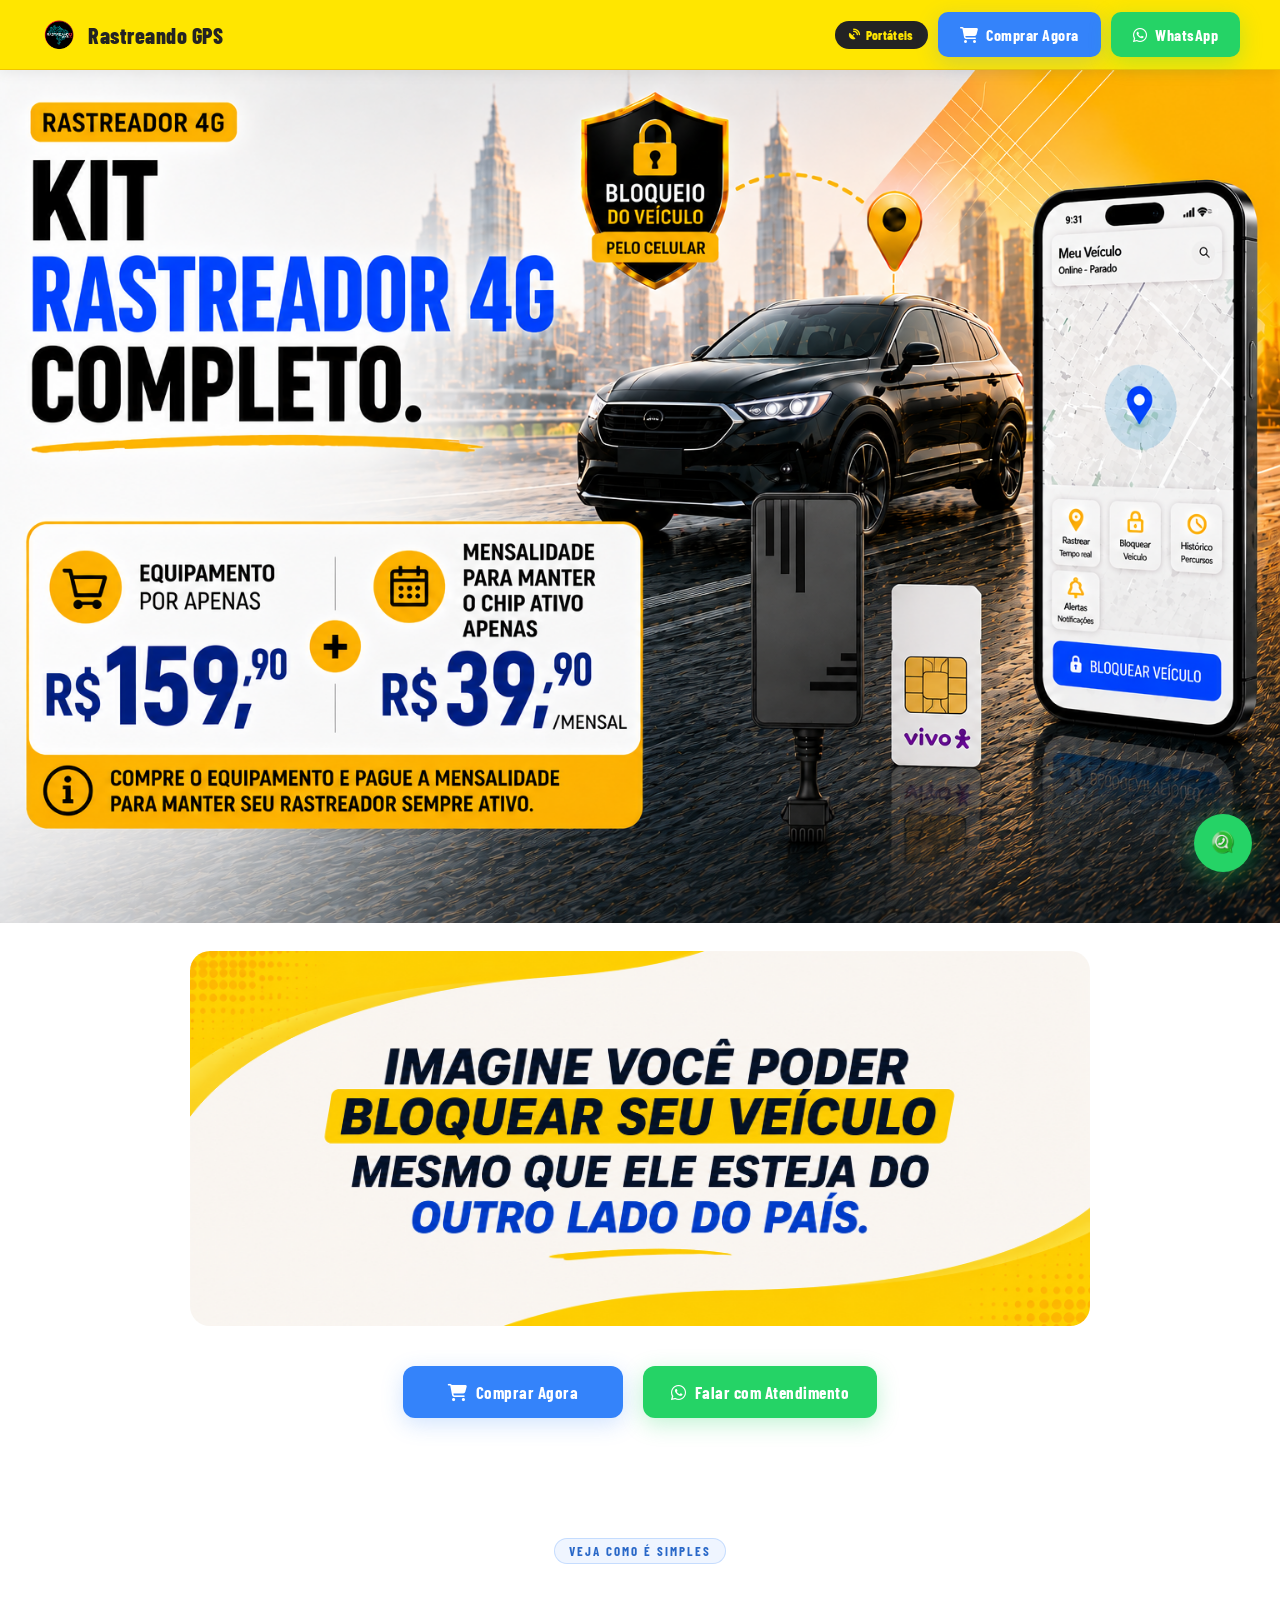
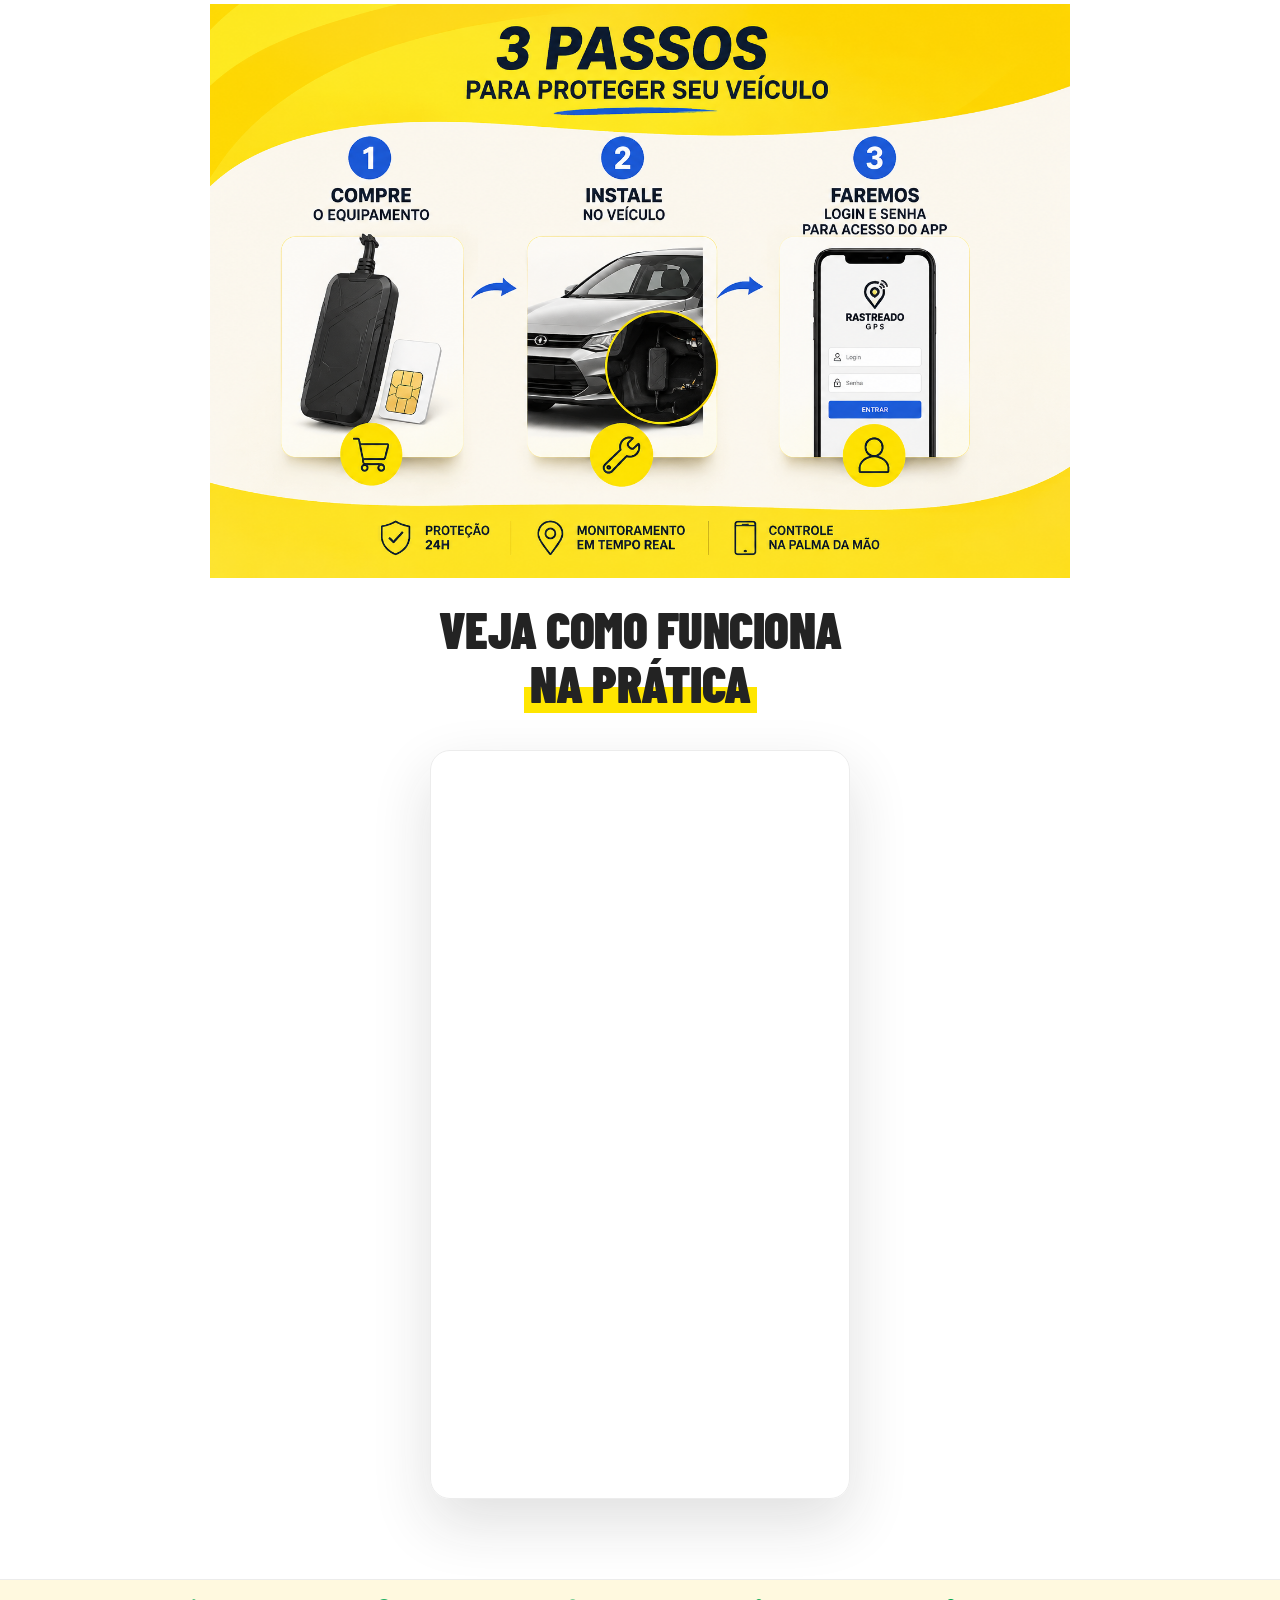
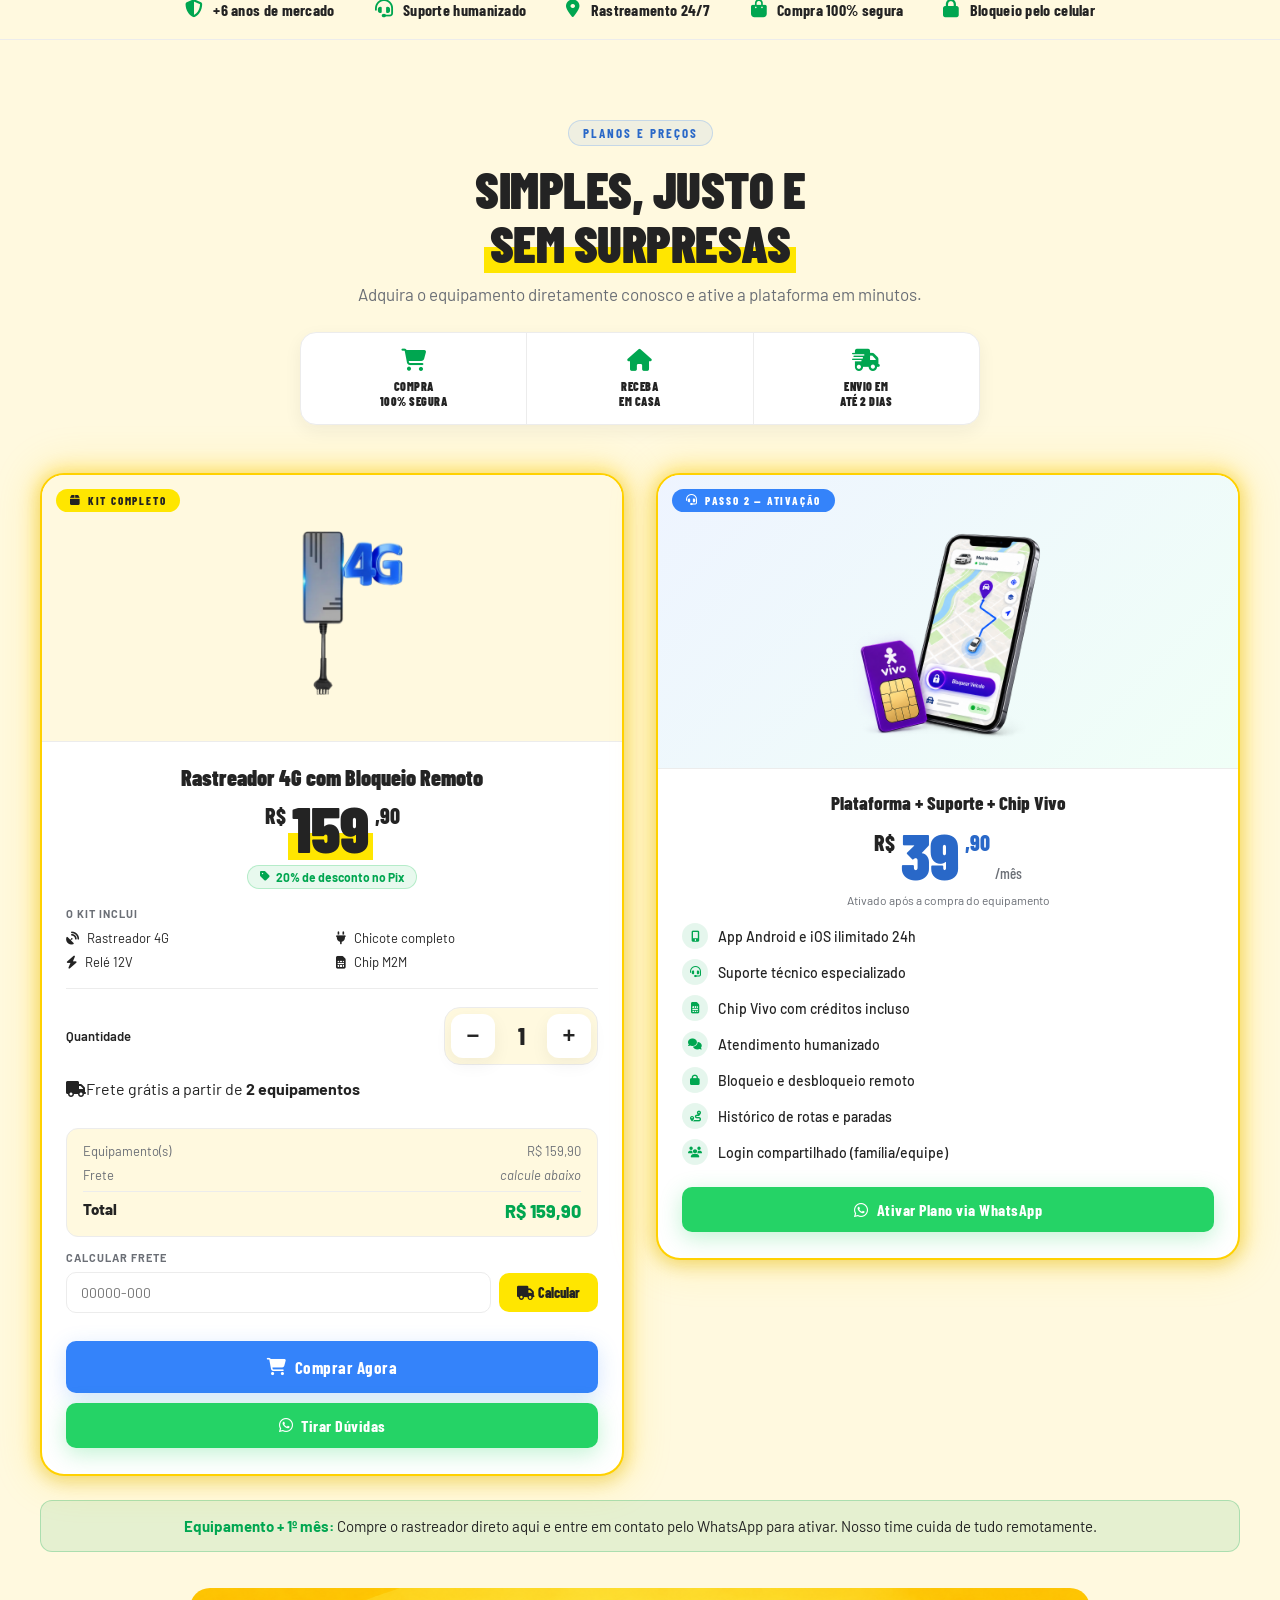
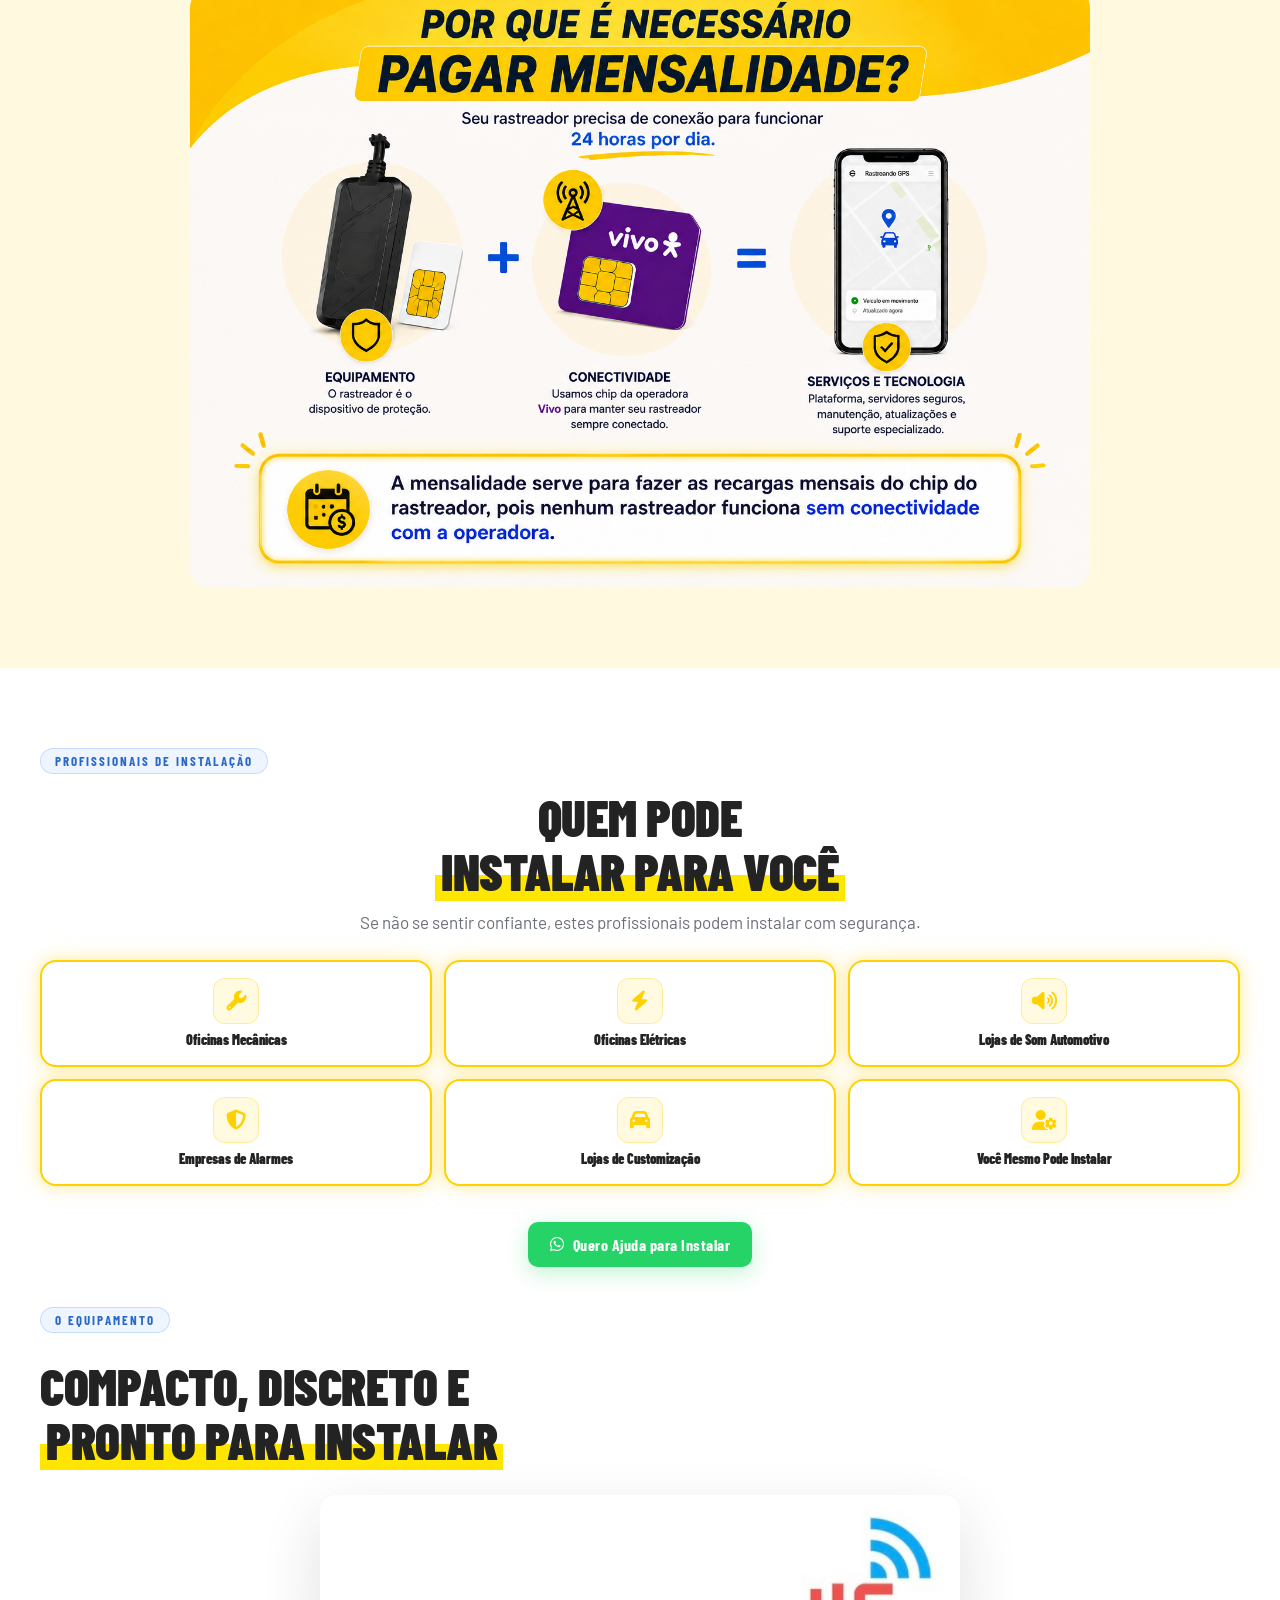
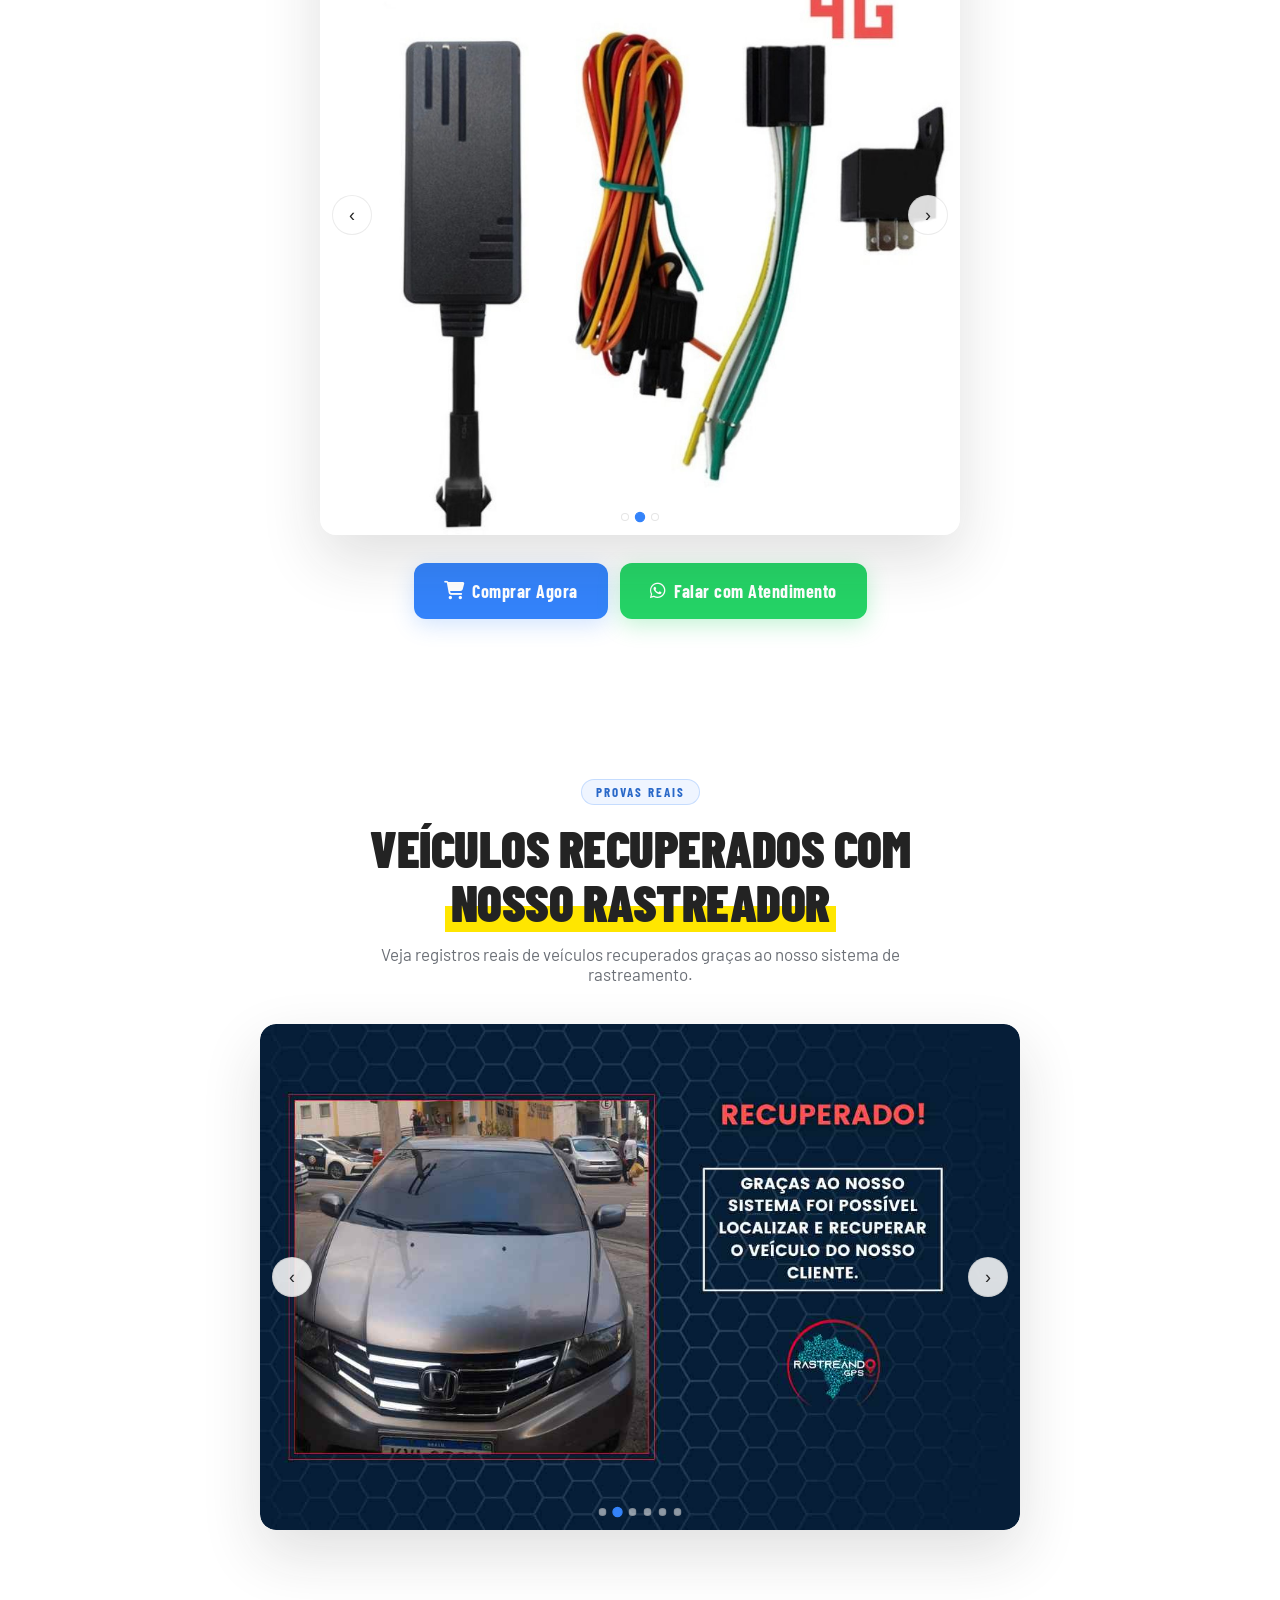
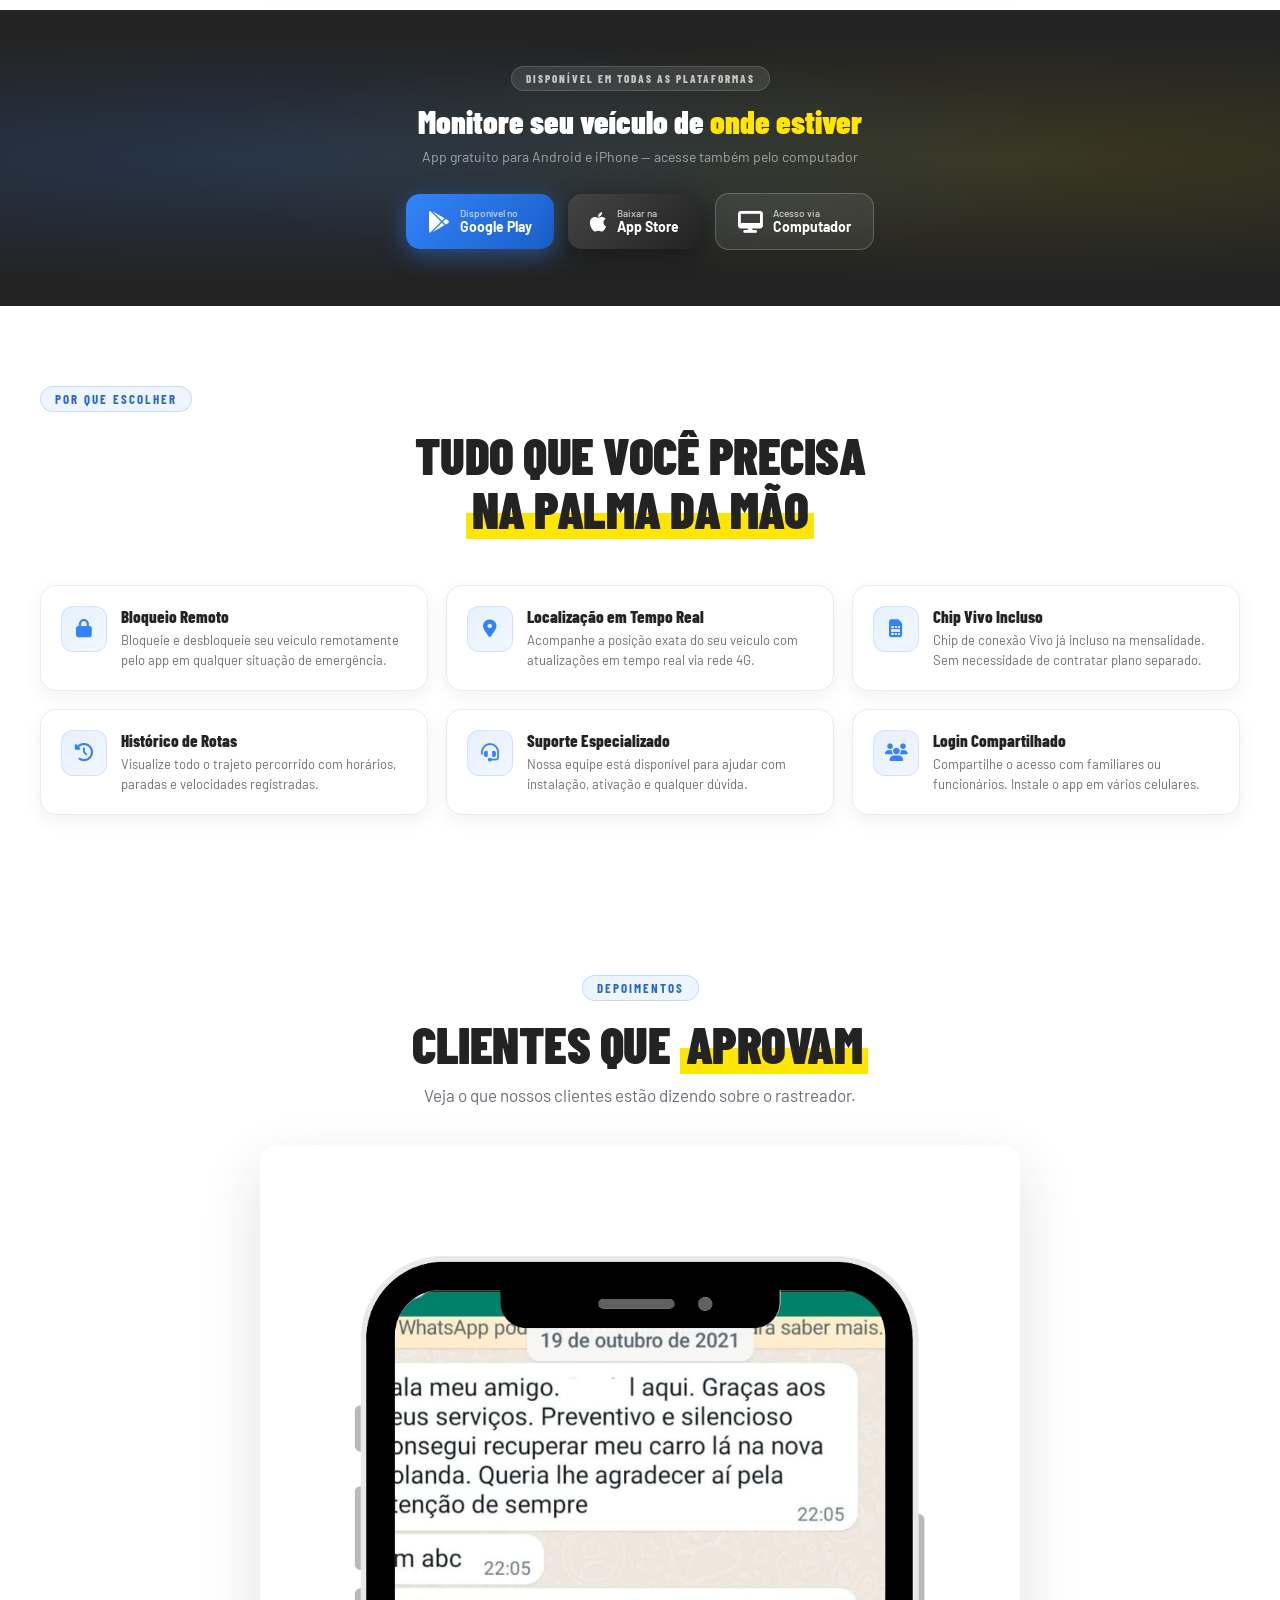
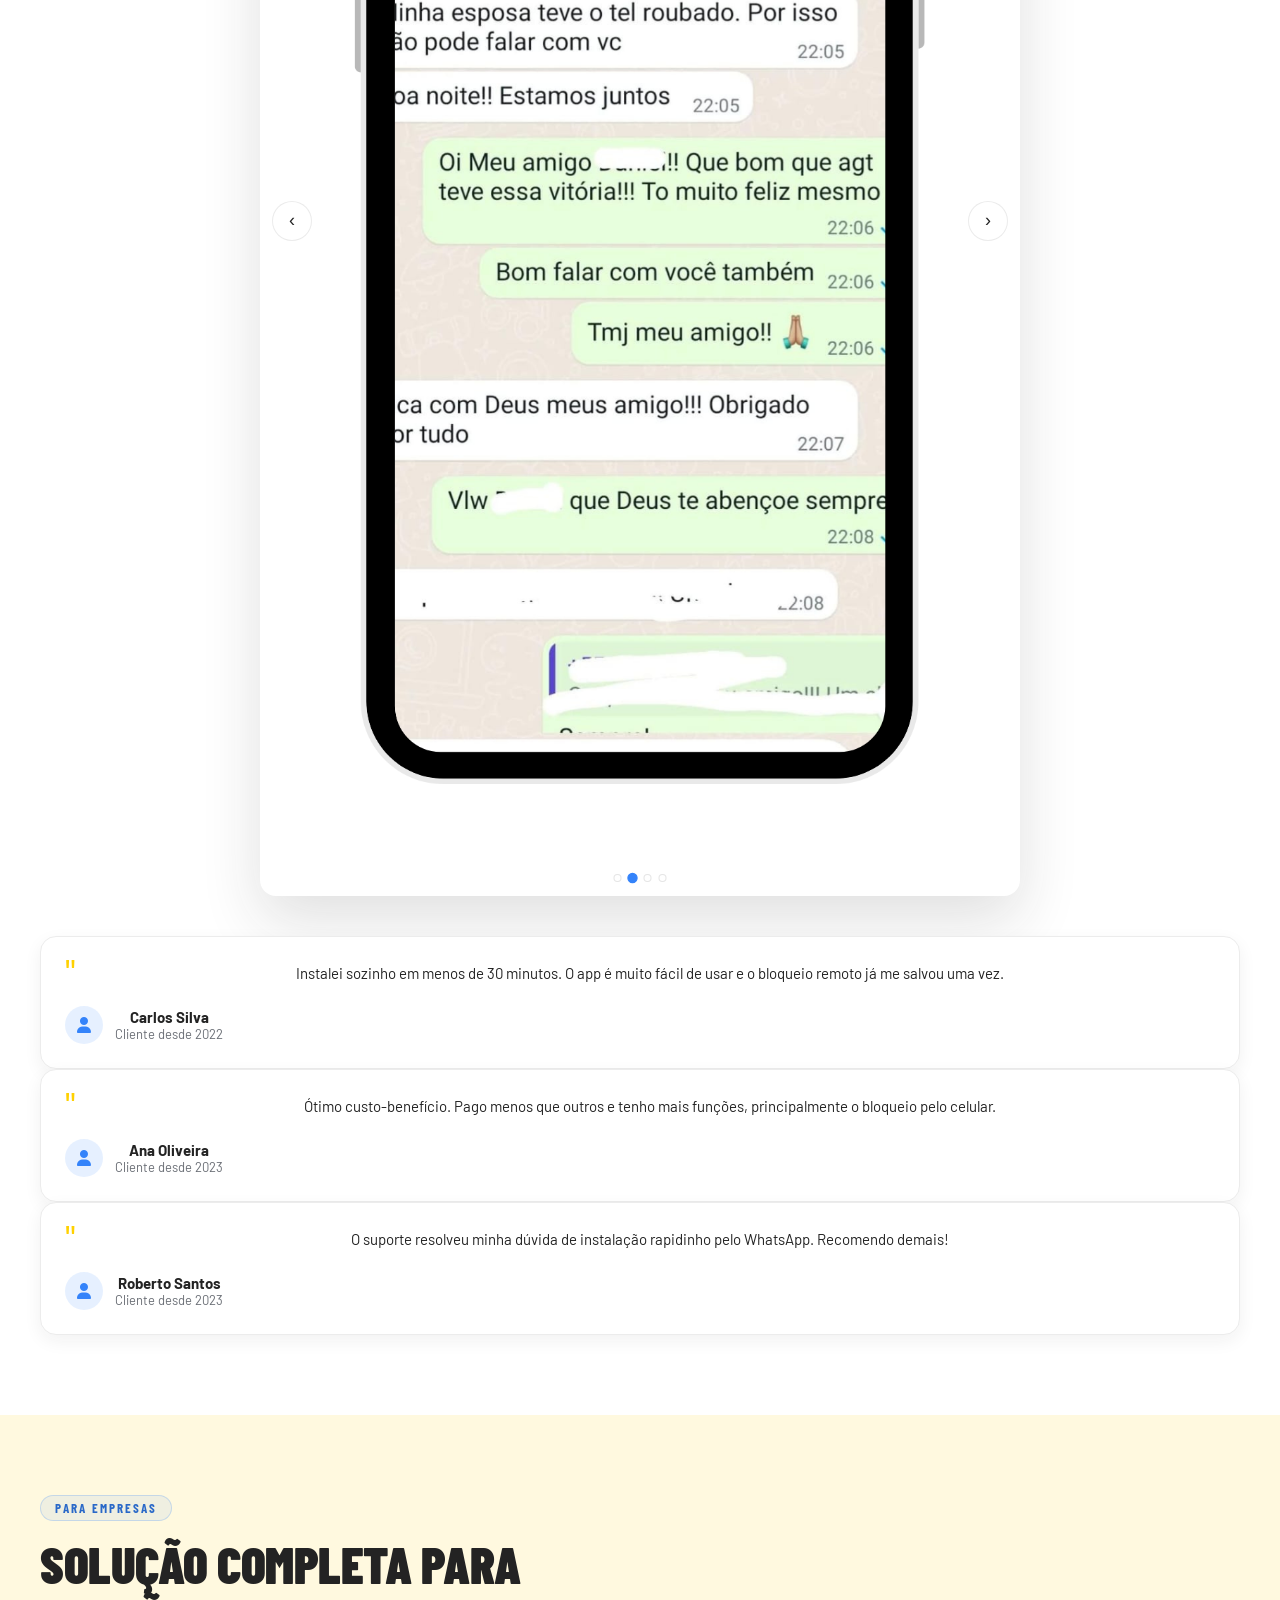
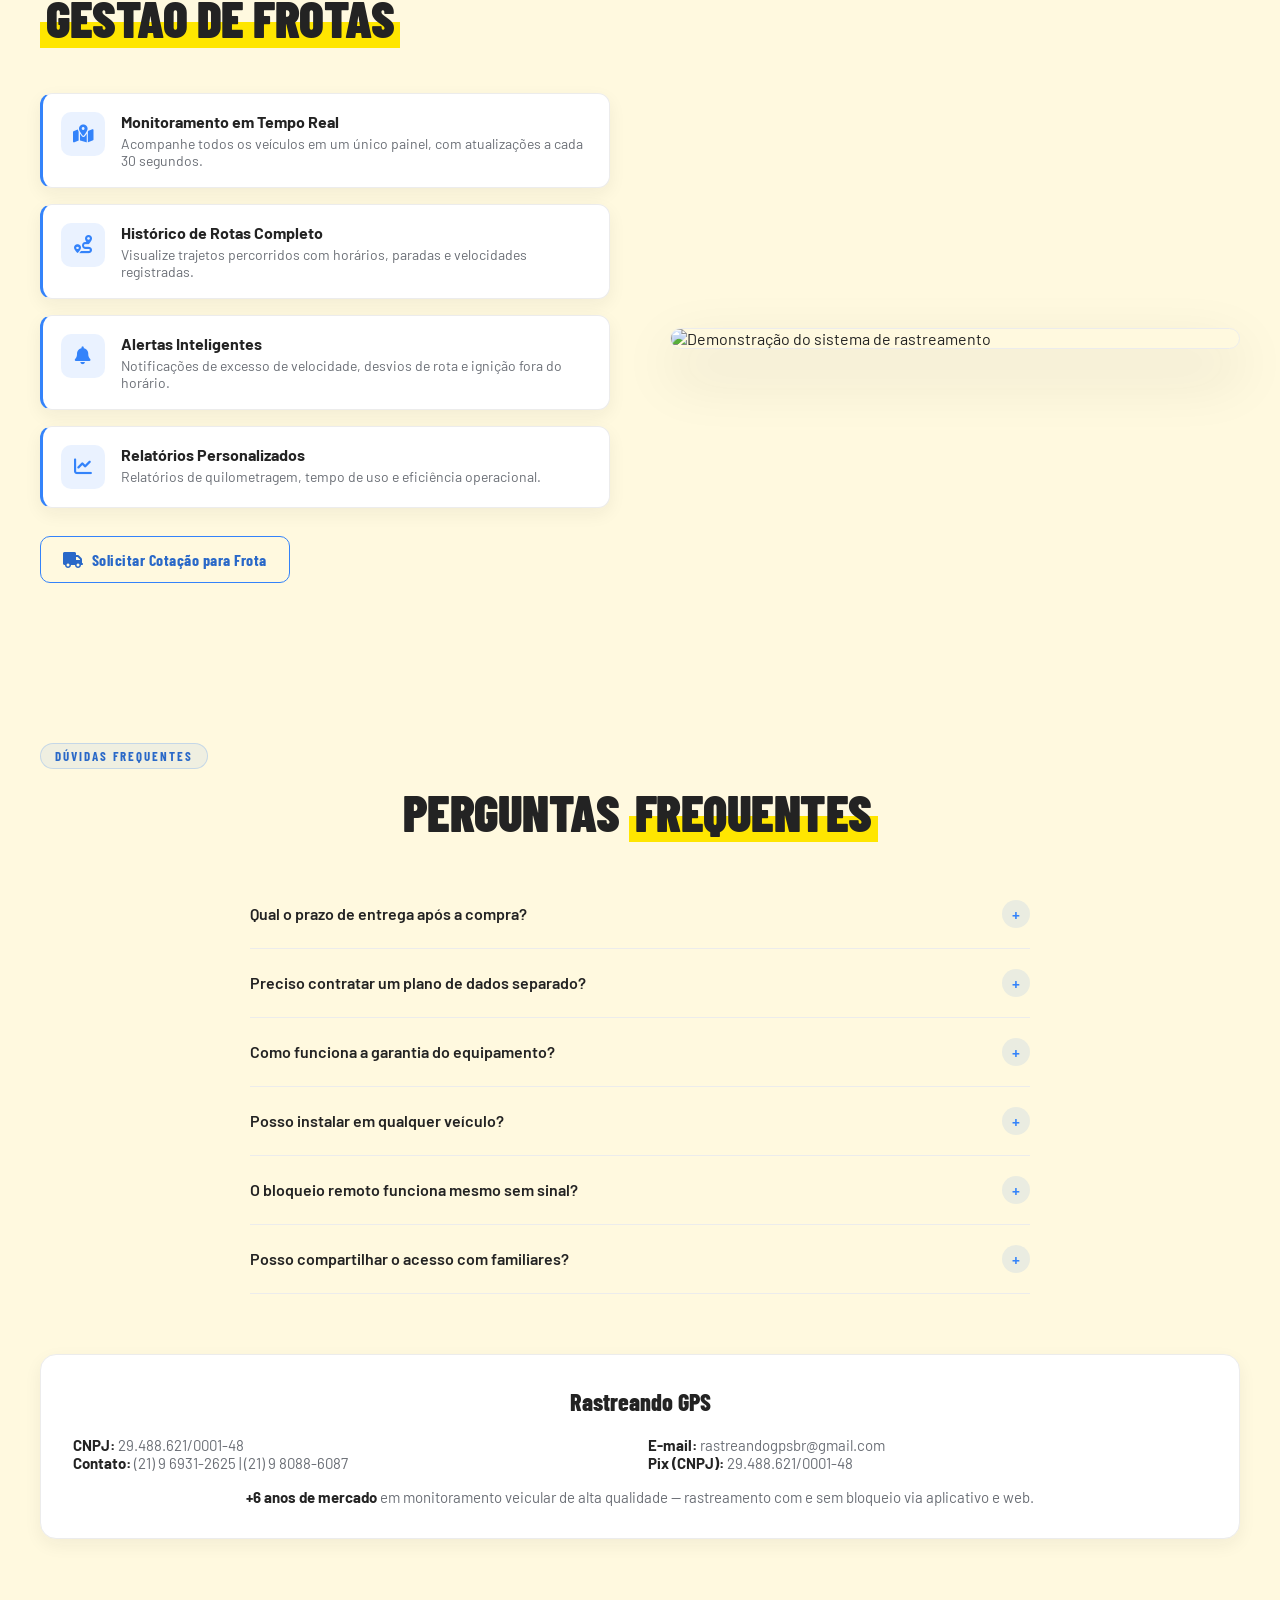
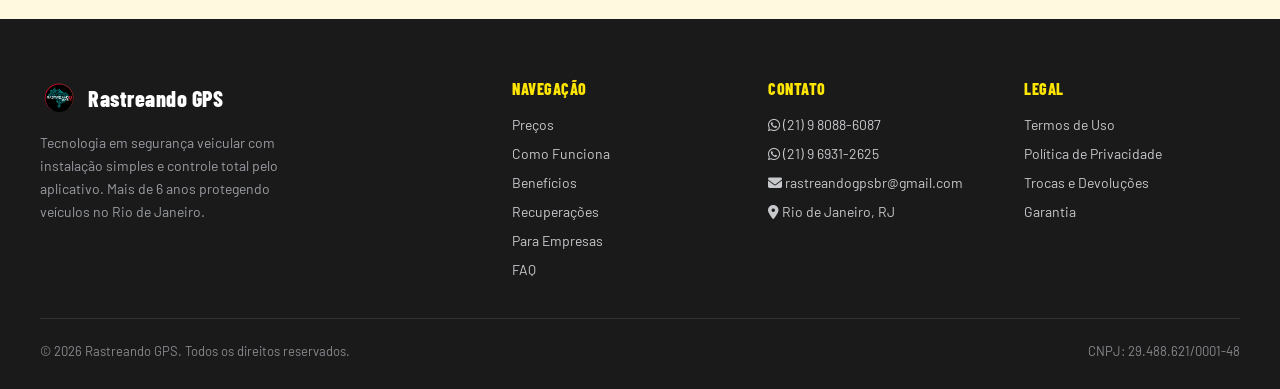
==== index.html @ 74342899 "Update Vimeo iframe URL parameters" ====
<!DOCTYPE html>
<html lang="pt-BR">
<head>
  <meta charset="utf-8" />
  <meta name="viewport" content="width=device-width, initial-scale=1" />
  <title>Rastreador 4G com Bloqueio — Rastreando GPS</title>
  <meta name="description" content="Rastreador 4G com bloqueio remoto pelo celular. Chip Vivo incluso, app Android/iOS, suporte especializado. Compre diretamente conosco.">
  <link rel="preconnect" href="https://fonts.gstatic.com" crossorigin>
  <link href="https://fonts.googleapis.com/css2?family=Barlow+Condensed:wght@400;600;700;800;900&family=Barlow:wght@400;500;600;700&display=swap" rel="stylesheet">
  <link rel="stylesheet" href="https://cdnjs.cloudflare.com/ajax/libs/font-awesome/6.5.0/css/all.min.css">

  <style>
    /* ============================================================
       PALETA
       Amarelo (header/destaque) + Azul (ação/compra) + Verde (confiança)
       Fundo claro, igual ao ambiente onde o cliente já está comprando.
       ============================================================ */
    :root {
      --bg:         #ffffff;
      --bg-soft:    #fff9df;   /* amarelo bem clarinho, pro "zebrado" das seções */
      --card:       #ffffff;
      --border:     #ececec;
      --ink:        #232323;
      --muted:      #6b6f76;

      --yellow:      #ffe600;  /* amarelo destaque */
      --yellow-deep: #ffd100;
      --yellow-line: #f0c400;

      --blue:       #3483fa;  /* azul de ação */
      --blue-dark:  #2968c8;
      --blue-glow:  rgba(52,131,250,0.22);

      --green:      #00a650;  /* verde de confiança */
      --green-soft: rgba(0,166,80,0.10);

      --wa:         #25d366;
      --shadow-sm:  0 6px 18px rgba(35,35,35,0.06);
      --shadow-md:  0 14px 40px rgba(35,35,35,0.10);
      --shadow-lg:  0 24px 60px rgba(35,35,35,0.14);
    }

    *, *::before, *::after { box-sizing: border-box; margin: 0; padding: 0; }
    html { scroll-behavior: smooth; }

    body {
      font-family: 'Barlow', sans-serif;
      background: var(--bg);
      color: var(--ink);
      -webkit-font-smoothing: antialiased;
      overflow-x: hidden;
    }

    .container { width: min(1200px, 94vw); margin: 0 auto; position: relative; z-index: 1; }

    /* ─── DESTAQUE "MARCA-TEXTO" (assinatura visual da página) ─── */
    .grad {
      background: linear-gradient(180deg, transparent 58%, var(--yellow) 58%);
      color: var(--ink);
      padding: 0 6px;
      font-weight: 900;
      white-space: nowrap;
    }
    .grad.blue-mark {
      background: linear-gradient(180deg, transparent 58%, rgba(52,131,250,0.25) 58%);
      color: var(--blue-dark);
    }

    /* ─── TOPBAR ─── */
    .topbar {
      position: sticky; top: 0; z-index: 100;
      background: var(--yellow);
      border-bottom: 1px solid var(--yellow-line);
      box-shadow: 0 2px 14px rgba(0,0,0,0.08);
      padding: 12px 0;
    }
    .topbar-inner {
      display: flex; align-items: center; justify-content: space-between; gap: 16px;
    }
    .brand {
      display: flex; align-items: center; gap: 10px;
      color: var(--ink); text-decoration: none;
      font-family: 'Barlow Condensed', sans-serif;
      font-size: 22px; font-weight: 800; letter-spacing: 0.5px;
    }
    .brand img { width: 38px; height: 38px; border-radius: 8px; }
    .topbar-cta { display: flex; gap: 10px; align-items: center; }

    /* ─── BOTÕES ─── */
    .btn {
      display: inline-flex; align-items: center; justify-content: center; gap: 8px;
      padding: 13px 22px; border-radius: 10px; font-family: 'Barlow Condensed', sans-serif;
      font-size: 16px; font-weight: 700; letter-spacing: 0.5px;
      text-decoration: none; border: none; cursor: pointer;
      transition: transform 0.18s, box-shadow 0.18s;
      white-space: nowrap;
    }
    .btn:hover { transform: translateY(-2px); }

    /* Botão principal de compra */
    .btn-comprar {
      background: var(--blue); color: #fff;
      box-shadow: 0 6px 22px var(--blue-glow);
      animation: mlFloat 2.8s ease-in-out infinite;
    }
    .btn-comprar:hover {
      background: var(--blue-dark); box-shadow: 0 10px 30px var(--blue-glow);
      animation-play-state: paused;
    }
    @keyframes piscaPill {
      0%,100% { opacity:1; box-shadow: 0 0 0 0 rgba(255,209,0,0.5); }
      50% { opacity:0.8; box-shadow: 0 0 16px 6px rgba(255,209,0,0.5); }
    }
    @keyframes mlFloat {
      0%, 100% { transform: translateY(0); box-shadow: 0 6px 22px var(--blue-glow); }
      50%      { transform: translateY(-7px); box-shadow: 0 16px 26px var(--blue-glow); }
    }
    @media (prefers-reduced-motion: reduce) {
      .btn-comprar { animation: none; }
    }

    .btn-wa {
      background: var(--wa); color: #fff;
      box-shadow: 0 6px 22px rgba(37,211,102,0.28);
    }
    .btn-wa:hover { box-shadow: 0 10px 30px rgba(37,211,102,0.4); }

    .btn-blue {
      background: transparent; color: var(--blue-dark);
      border: 1.5px solid var(--blue);
    }
    .btn-blue:hover { background: rgba(52,131,250,0.08); }

    .btn-outline {
      background: transparent; color: var(--ink);
      border: 1.5px solid var(--border);
    }
    .btn-outline:hover { background: #f7f7f7; }

    .btn-lg { padding: 17px 30px; font-size: 18px; border-radius: 12px; }
    .btn-full { width: 100%; }

    /* ─── SEÇÃO BASE ─── */
    .section { padding: 80px 0; scroll-margin-top: 80px; }
    .section.alt { background: var(--bg-soft); }

    .tag {
      display: inline-block;
      font-family: 'Barlow Condensed', sans-serif;
      font-size: 13px; font-weight: 700; letter-spacing: 2px;
      text-transform: uppercase; color: var(--blue-dark);
      background: rgba(52,131,250,0.08);
      border: 1px solid rgba(52,131,250,0.22);
      padding: 4px 14px; border-radius: 50px;
      margin-bottom: 16px;
    }

    .section-title {
      font-family: 'Barlow Condensed', sans-serif;
      font-size: clamp(32px, 5vw, 52px);
      font-weight: 900; line-height: 1.06;
      text-transform: uppercase; letter-spacing: -0.5px;
      color: var(--ink);
    }
    .section-sub {
      color: var(--muted); font-size: 17px; margin-top: 14px;
      max-width: 620px;
    }
    .text-center { text-align: center; }
    .text-center .section-sub { margin: 14px auto 0; }

    /* Pílulas de confiança usadas em vários pontos da página */
    .pill {
      display: inline-flex; align-items: center; gap: 6px;
      background: var(--yellow); color: var(--ink);
      font-family: 'Barlow Condensed', sans-serif;
      font-weight: 800; font-size: 12.5px; letter-spacing: 0.4px;
      text-transform: uppercase;
      padding: 7px 14px; border-radius: 50px;
      margin-bottom: 14px;
    }
    .pill.pill-blue { background: rgba(52,131,250,0.1); color: var(--blue-dark); }
    .pill.pill-green { background: var(--green-soft); color: var(--green); }

    /* ─── HERO ─── */
    /* ─── HERO BANNER ─── */
    .hero { padding: 0; background: #fff; }
    .hero-banner-wrap { width: 100%; line-height: 0; }
    .hero-banner-wrap a { display: block; }
    .hero-banner-img { display: block; width: 100%; height: auto; }
    .hero-banner-img {
      width: 100%; height: auto; display: block;
    }
    .hero-banner-btns {
      display: flex; gap: 16px; justify-content: center;
      flex-wrap: wrap; padding: 20px 16px 20px;
    }
    .badge {
      display: flex; align-items: center; gap: 7px;
      padding: 7px 14px; border-radius: 50px;
      background: var(--card); border: 1px solid var(--border);
      font-size: 13px; color: var(--muted); box-shadow: var(--shadow-sm);
    }
    .badge i { color: var(--green); font-size: 12px; }
    @media (max-width: 768px) {
      .hero-banner-img { max-height: none; }
      .hero-banner-btns {
        flex-direction: row;
        padding: 16px 16px 20px;
        gap: 10px;
      }
      .hero-banner-btns .btn {
        flex: 1;
        justify-content: center;
        font-size: 14px;
        padding: 12px 10px;
      }
    }
    @media (max-width: 480px) {
      .hero-banner-btns { flex-direction: column; }
      .hero-banner-btns .btn { width: 100%; }
    }
    .carousel { position: relative; border-radius: 16px; overflow: hidden; box-shadow: var(--shadow-lg); }
    .carousel-track { display: flex; transition: transform 0.5s cubic-bezier(.4,0,.2,1); }
    .carousel-slide { min-width: 100%; }
    .carousel-slide img { width: 100%; display: block; border-radius: 16px; }
    .carousel-btn {
      position: absolute; top: 50%; transform: translateY(-50%);
      width: 40px; height: 40px; border-radius: 50%;
      background: rgba(255,255,255,0.85); border: 1px solid rgba(0,0,0,0.08);
      color: var(--ink); display: flex; align-items: center; justify-content: center;
      cursor: pointer; z-index: 10; transition: background 0.2s, transform 0.2s;
      font-size: 18px;
    }
    .carousel-btn:hover { background: var(--yellow); transform: translateY(-50%) scale(1.06); }
    .carousel-btn.prev { left: 12px; }
    .carousel-btn.next { right: 12px; }
    .carousel-dots {
      position: absolute; bottom: 14px; left: 50%; transform: translateX(-50%);
      display: flex; gap: 7px;
    }
    .dot {
      width: 8px; height: 8px; border-radius: 50%;
      background: rgba(255,255,255,0.55); border: 1px solid rgba(0,0,0,0.1);
      cursor: pointer; transition: background 0.3s, transform 0.3s;
    }
    .dot.active { background: var(--blue); transform: scale(1.3); border-color: var(--blue); }

    .ml-corner-badge {
      position: absolute; top: 14px; left: 14px; z-index: 11;
      background: var(--yellow); color: var(--ink);
      font-family: 'Barlow Condensed', sans-serif; font-weight: 800;
      font-size: 12.5px; letter-spacing: 0.4px; text-transform: uppercase;
      padding: 7px 14px; border-radius: 50px;
      box-shadow: var(--shadow-sm);
      display: flex; align-items: center; gap: 6px;
    }

    /* ─── STRIP DE CONFIANÇA ─── */
    .trust-strip {
      background: var(--bg-soft);
      border-top: 1px solid var(--border);
      border-bottom: 1px solid var(--border);
      padding: 20px 0;
    }
    .trust-items { display: flex; align-items: center; justify-content: center; gap: 40px; flex-wrap: wrap; }
    .trust-item {
      display: flex; align-items: center; gap: 10px;
      font-family: 'Barlow Condensed', sans-serif;
      font-size: 16px; font-weight: 700; letter-spacing: 0.3px;
      color: var(--ink);
    }
    .trust-item i { color: var(--green); font-size: 18px; }

    /* ─── PREÇOS ─── */
    .pricing-grid { display: grid; grid-template-columns: 1fr 1fr; gap: 28px; margin-top: 48px; align-items: start; }

    .price-card {
      background: var(--card);
      border: 2px solid var(--yellow-deep);
      border-radius: 24px; padding: 0;
      position: relative; overflow: hidden;
      box-shadow: var(--shadow-sm), 0 0 18px 4px rgba(255,209,0,0.45), 0 0 40px 8px rgba(255,209,0,0.18);
      transition: transform 0.3s, box-shadow 0.3s;
      display: flex; flex-direction: column;
    }
    .price-card:hover {
      transform: translateY(-5px);
      box-shadow: var(--shadow-md), 0 0 28px 8px rgba(255,209,0,0.6), 0 0 60px 16px rgba(255,209,0,0.25);
    }

    .price-card-header {
      padding: 28px 28px 22px;
      border-bottom: 1.5px solid var(--border);
      display: flex; flex-direction: column; align-items: center; gap: 10px;
    }
    .price-card.equip .price-card-header   { background: var(--bg-soft); }
    .price-card.monthly .price-card-header { background: linear-gradient(135deg, #eef4ff 0%, #f0fff7 100%); }

    .step-pill {
      display: inline-flex; align-items: center; gap: 6px;
      font-family: 'Barlow Condensed', sans-serif;
      font-size: 11px; font-weight: 800; letter-spacing: 1.8px;
      text-transform: uppercase; color: #fff;
      background: var(--blue); padding: 5px 14px; border-radius: 50px;
    }
    .price-card.equip .step-pill { background: var(--ink); }

    .price-card-title {
      font-family: 'Barlow Condensed', sans-serif;
      font-size: 19px; font-weight: 800;
      text-align: center; color: var(--ink); line-height: 1.25;
    }
    .price-card img {
      width: 100%; max-width: 180px; display: block; margin: 6px auto 0;
      border-radius: 12px;
    }
    /* Zoom nas imagens dos cards de preço */
    .price-card .price-card-header img {
      transition: transform 0.45s ease;
    }
    .price-card:hover .price-card-header img {
      transform: scale(1.07);
    }
    .price-big {
      display: flex; align-items: flex-start; gap: 2px;
      font-family: 'Barlow Condensed', sans-serif;
      line-height: 1; justify-content: center; margin-top: 8px;
    }
    .price-big .moeda  { font-size: 22px; font-weight: 800; margin-top: 8px; color: var(--ink); }
    .price-big .inteiro {
      font-size: 64px; font-weight: 900; color: var(--ink);
      background: linear-gradient(180deg, transparent 58%, var(--yellow) 58%);
      padding: 0 4px; line-height: 1;
    }
    .price-card.monthly .price-big .inteiro { background: none; color: var(--blue-dark); }
    .price-big .cents  { font-size: 22px; font-weight: 800; margin-top: 8px; color: var(--ink); }
    .price-card.monthly .price-big .cents  { color: var(--blue-dark); }
    .price-big .periodo { font-size: 15px; color: var(--muted); font-weight: 500; margin: auto 0 6px 3px; }
    .price-note { font-size: 12px; color: var(--muted); margin-top: 6px; text-align: center; }

    .price-card-body { padding: 22px 24px 26px; display: flex; flex-direction: column; flex: 1; }

    .feature-list { list-style: none; display: flex; flex-direction: column; gap: 10px; margin-bottom: 22px; }
    .feature-list li { display: flex; align-items: center; gap: 10px; font-size: 14px; color: var(--ink); font-weight: 500; }
    .feature-list li .fi {
      width: 26px; height: 26px; border-radius: 50%; flex-shrink: 0;
      display: flex; align-items: center; justify-content: center; font-size: 11px;
    }
    .price-card.equip   .feature-list li .fi { background: rgba(255,230,0,.3); color: #7a5f00; }
    .price-card.monthly .feature-list li .fi { background: var(--green-soft); color: var(--green); }

    .equip-resumo { background: var(--bg-soft); border-radius: 12px; padding: 14px 16px; margin: 16px 0 12px; border: 1px solid var(--border); }
    .equip-resumo-linha { display: flex; justify-content: space-between; font-size: 13px; color: var(--muted); margin-bottom: 8px; }
    .equip-resumo-total { display: flex; justify-content: space-between; font-weight: 800; font-size: 15px; color: var(--ink); padding-top: 8px; border-top: 1px solid var(--border); }
    .equip-resumo-total span:last-child { color: var(--green); font-size: 18px; }
    .equip-qtd-wrap {
      display: flex; align-items: center; gap: 0;
      margin-bottom: 18px; justify-content: center;
      background: var(--bg-soft); border: 1.5px solid var(--border);
      border-radius: 16px; padding: 6px; width: fit-content; margin-left: auto; margin-right: auto;
    }
    .equip-qtd-btn {
      width: 44px; height: 44px; border-radius: 12px; border: none;
      background: #fff; font-size: 22px; font-weight: 700;
      cursor: pointer; color: var(--ink); display: flex;
      align-items: center; justify-content: center;
      transition: background .15s, color .15s;
      box-shadow: var(--shadow-sm);
    }
    .equip-qtd-btn:hover { background: var(--yellow); color: var(--ink); }
    .equip-qtd-num {
      min-width: 52px; text-align: center;
      font-family: 'Barlow Condensed', sans-serif;
      font-size: 24px; font-weight: 800; color: var(--ink);
    }
    .equip-qtd-label {
      font-size: 12px; color: var(--muted); text-align: center; margin-bottom: 14px;
    }
    .equip-frete-calc { margin-bottom: 14px; }
    .equip-frete-cep-wrap { display: flex; gap: 8px; align-items: center; }
    .equip-frete-cep-wrap input:focus { border-color: var(--blue); }
    .equip-frete-opcao {
      display: flex; align-items: center; justify-content: space-between;
      padding: 10px 12px; border: 1.5px solid var(--border); border-radius: 10px;
      margin-bottom: 6px; cursor: pointer; transition: border-color .2s, background .2s;
      font-size: 13px;
    }
    .equip-frete-opcao.selecionado { border-color: var(--green); background: rgba(34,197,94,0.06); }
    .equip-frete-opcao .fn { font-weight: 600; color: var(--ink); }
    .equip-frete-opcao .fp { font-weight: 800; color: var(--ink); }
    .equip-frete-opcao .fp.gratis { color: var(--green); }
    .equip-frete-loading { text-align:center; color:var(--muted); font-size:13px; padding:10px; }
    .price-btns { display: flex; flex-direction: column; gap: 10px; margin-top: auto; }
      display: flex; align-items: center; gap: 10px;
      border-radius: 12px; padding: 12px 16px; margin-top: 12px;
      font-size: 13px; font-weight: 600;
      transition: all .3s;
    }
    .frete-aviso-box.normal {
      background: rgba(52,131,250,0.07); border: 1px solid rgba(52,131,250,0.2);
      color: var(--blue);
    }
    .frete-aviso-box.gratis {
      background: rgba(34,197,94,0.10); border: 1px solid rgba(34,197,94,0.3);
      color: var(--green);
    }
    .frete-aviso-box i { font-size: 16px; flex-shrink: 0; }
    .price-btns { display: flex; flex-direction: column; gap: 10px; margin-top: auto; }

    .combo-note {
      background: var(--green-soft);
      border: 1px solid rgba(0,166,80,0.25);
      border-radius: 12px; padding: 16px 20px;
      text-align: center; margin-top: 24px;
      font-size: 15px; color: var(--ink);
    }
    .combo-note strong { color: var(--green); }

    /* Instaladores (caixa dentro da seção de preços) */
    .installer-box {
      background: linear-gradient(135deg, #eef4ff 0%, #f5f0ff 100%);
      border: 1.5px solid #d0e2ff;
      border-radius: 20px; padding: 40px 36px; text-align: center;
      max-width: 700px; margin: 40px auto 0;
      box-shadow: var(--shadow-sm);
      position: relative; overflow: hidden;
    }
    .installer-box::before {
      content: ''; position: absolute; top: 0; left: 0; right: 0; height: 3px;
      background: linear-gradient(90deg, var(--blue), #7b5cf0, var(--green));
    }
    .installer-box .inst-icon {
      width: 56px; height: 56px; border-radius: 50%;
      background: linear-gradient(135deg, var(--blue), #5b8def);
      display: flex; align-items: center; justify-content: center;
      margin: 0 auto 16px; box-shadow: 0 4px 14px rgba(52,131,250,0.35);
    }
    .installer-box .inst-icon i { color: #fff; font-size: 22px; }
    .installer-box h3 {
      font-family: 'Barlow Condensed', sans-serif; font-size: 28px; font-weight: 800;
      margin-bottom: 8px; color: var(--ink);
    }
    .installer-box .inst-sub { color: var(--muted); margin-bottom: 24px; line-height: 1.6; font-size: 15px; }
    .installer-note {
      font-size: 12px; color: var(--muted); margin-top: 20px;
      line-height: 1.6; background: rgba(255,255,255,0.6);
      border-radius: 10px; padding: 10px 14px;
      border: 1px solid #dde8ff;
    }

    /* ─── COMO FUNCIONA ─── */
    .steps-wrapper { display: grid; grid-template-columns: repeat(4,1fr); gap: 24px; margin-top: 48px; }
    .step-card {
      background: var(--card); border: 1px solid var(--border);
      border-radius: 16px; padding: 28px 24px;
      position: relative; box-shadow: var(--shadow-sm);
      transition: transform 0.3s, box-shadow 0.3s;
    }
    .step-card:hover { transform: translateY(-5px); box-shadow: var(--shadow-md); }
    .step-num {
      font-family: 'Barlow Condensed', sans-serif;
      font-size: 64px; font-weight: 900;
      line-height: 1; color: var(--border);
      position: absolute; top: 12px; right: 16px;
    }
    .step-icon {
      width: 52px; height: 52px; border-radius: 12px;
      display: flex; align-items: center; justify-content: center;
      font-size: 22px; margin-bottom: 18px;
    }
    .step-card:nth-child(1) .step-icon { background: rgba(255,209,0,0.18); color: #b8860b; }
    .step-card:nth-child(2) .step-icon { background: rgba(52,131,250,0.1); color: var(--blue); }
    .step-card:nth-child(3) .step-icon { background: var(--green-soft); color: var(--green); }
    .step-card:nth-child(4) .step-icon { background: rgba(168,85,247,0.1); color: #a855f7; }
    .step-title { font-family: 'Barlow Condensed', sans-serif; font-size: 20px; font-weight: 800; margin-bottom: 10px; }
    .step-desc { color: var(--muted); font-size: 14px; line-height: 1.6; }

    /* ─── APP DOWNLOAD ─── */
    .app-section {
      padding: 56px 0;
      background: var(--ink);
      position: relative; overflow: hidden;
    }
    .app-section::before {
      content: ''; position: absolute; inset: 0;
      background: radial-gradient(ellipse at 20% 50%, rgba(52,131,250,0.18) 0%, transparent 60%),
                  radial-gradient(ellipse at 80% 50%, rgba(255,230,0,0.10) 0%, transparent 60%);
      pointer-events: none;
    }
    .app-inner { display: flex; flex-direction: column; align-items: center; gap: 28px; position: relative; }
    .app-headline {
      text-align: center;
    }
    .app-headline .tag-dark {
      display: inline-block;
      background: rgba(255,255,255,0.10); color: rgba(255,255,255,0.7);
      font-family: 'Barlow Condensed', sans-serif; font-size: 11px; font-weight: 800;
      letter-spacing: 2px; text-transform: uppercase;
      padding: 5px 14px; border-radius: 50px; margin-bottom: 12px;
      border: 1px solid rgba(255,255,255,0.15);
    }
    .app-headline h3 {
      font-family: 'Barlow Condensed', sans-serif; font-size: 32px; font-weight: 900;
      color: #fff; line-height: 1.15; margin: 0;
    }
    .app-headline h3 span { color: var(--yellow); }
    .app-headline p { color: rgba(255,255,255,0.55); font-size: 14px; margin-top: 8px; }
    .app-btns-row { display: flex; align-items: center; gap: 14px; flex-wrap: wrap; justify-content: center; }
    .app-btn {
      display: inline-flex; align-items: center; gap: 10px;
      padding: 13px 22px; border-radius: 14px;
      text-decoration: none; font-weight: 700; font-size: 14px;
      transition: transform 0.2s, box-shadow 0.2s; line-height: 1.2;
    }
    .app-btn:hover { transform: translateY(-3px); }
    .app-btn i { font-size: 22px; flex-shrink: 0; }
    .app-btn small { display: block; font-size: 10px; font-weight: 500; opacity: .75; }
    .app-btn.android {
      background: linear-gradient(135deg, var(--blue), #1a5fc8); color: #fff;
      box-shadow: 0 6px 24px rgba(52,131,250,0.45);
    }
    .app-btn.ios {
      background: linear-gradient(135deg, #444, #222); color: #fff;
      box-shadow: 0 6px 24px rgba(0,0,0,0.4);
    }
    .app-btn.pc {
      background: rgba(255,255,255,0.08); color: #fff;
      border: 1.5px solid rgba(255,255,255,0.2);
      backdrop-filter: blur(6px);
    }
    .app-btn.pc:hover { background: rgba(255,255,255,0.15); }

    /* ─── BENEFÍCIOS ─── */
    .features-grid { display: grid; grid-template-columns: repeat(3,1fr); gap: 18px; margin-top: 48px; }
    .feat-card {
      display: flex; align-items: flex-start; gap: 14px;
      background: var(--card); border: 1.5px solid var(--border);
      border-radius: 16px; padding: 20px;
      box-shadow: var(--shadow-sm);
      transition: transform 0.25s, border-color 0.25s, box-shadow 0.25s;
    }
    .feat-card:hover {
      transform: translateY(-4px);
      border-color: var(--blue);
      box-shadow: 0 8px 28px rgba(52,131,250,0.14);
    }
    .feat-icon {
      width: 46px; height: 46px; border-radius: 12px; flex-shrink: 0;
      display: flex; align-items: center; justify-content: center;
      background: linear-gradient(135deg, rgba(52,131,250,0.12), rgba(52,131,250,0.06));
      color: var(--blue); font-size: 18px;
      border: 1px solid rgba(52,131,250,0.15);
    }
    .feat-text { min-width: 0; }
    .feat-title { font-family: 'Barlow Condensed', sans-serif; font-size: 17px; font-weight: 800; margin-bottom: 4px; }
    .feat-desc { color: var(--muted); font-size: 13px; line-height: 1.55; }

    /* ─── CARROSSÉIS (recuperação / depoimentos) ─── */
    .recovery-carousel, .depo-carousel { max-width: 760px; margin: 40px auto 0; }
    /* Trust badges compactos */
    .trust-badges {
      display: flex; align-items: stretch; justify-content: center;
      gap: 0; margin: 28px auto 0; max-width: 680px;
      background: var(--card); border-radius: 16px;
      border: 1.5px solid var(--border); box-shadow: var(--shadow-sm); overflow: hidden;
    }
    .trust-badge-item {
      flex: 1; display: flex; flex-direction: column; align-items: center;
      justify-content: center; text-align: center;
      gap: 8px; padding: 16px 10px;
      border-right: 1px solid var(--border);
    }
    .trust-badge-item:last-child { border-right: none; }
    .trust-badge-item .tbi { font-size: 22px; color: var(--green); }
    .trust-badge-item .tbt { font-family: 'Barlow Condensed', sans-serif; font-size: 12px; font-weight: 900; color: var(--ink); text-transform: uppercase; letter-spacing: .5px; line-height: 1.2; }
    .trust-badge-item .tbs { font-size: 10px; color: var(--muted); }
    }

    /* ─── DEPOIMENTOS EM TEXTO ─── */
    .testi-grid { display: grid; grid-template-columns: repeat(3,1fr); gap: 20px; margin-top: 40px; }
    .testi-card {
      background: var(--card); border: 1px solid var(--border);
      border-radius: 16px; padding: 24px; box-shadow: var(--shadow-sm);
    }
    .testi-text {
      color: var(--ink); font-size: 15px; line-height: 1.65;
      position: relative; padding-left: 20px; margin-bottom: 20px;
    }
    .testi-text::before {
      content: '"'; position: absolute; left: 0; top: -8px;
      font-size: 40px; color: var(--yellow-deep); line-height: 1;
    }
    .testi-author { display: flex; align-items: center; gap: 12px; }
    .testi-avatar {
      width: 38px; height: 38px; border-radius: 50%;
      background: rgba(52,131,250,0.12); display: flex;
      align-items: center; justify-content: center; color: var(--blue);
    }
    .testi-name { font-weight: 700; font-size: 15px; }
    .testi-role { font-size: 13px; color: var(--muted); }

    /* ─── FROTAS ─── */
    .fleet-grid { display: grid; grid-template-columns: 1fr 1fr; gap: 60px; align-items: center; margin-top: 48px; }
    .fleet-item {
      display: flex; gap: 16px; padding: 18px;
      background: var(--card); border-radius: 12px;
      border: 1px solid var(--border);
      border-left: 3px solid var(--blue); margin-bottom: 16px;
      box-shadow: var(--shadow-sm);
      transition: transform 0.2s;
    }
    .fleet-item:hover { transform: translateX(3px); }
    .fleet-item-icon {
      width: 44px; height: 44px; border-radius: 10px; flex-shrink: 0;
      display: flex; align-items: center; justify-content: center;
      background: rgba(52,131,250,0.1); color: var(--blue); font-size: 18px;
    }
    .fleet-item-title { font-weight: 700; margin-bottom: 4px; font-size: 16px; }
    .fleet-item-desc { color: var(--muted); font-size: 14px; }
    .fleet-stats { display: grid; grid-template-columns: 1fr 1fr; gap: 14px; margin-top: 32px; }
    .fleet-stat {
      background: var(--green-soft); border: 1px solid rgba(0,166,80,0.2);
      border-radius: 12px; padding: 18px; text-align: center;
    }
    .fleet-stat-num {
      font-family: 'Barlow Condensed', sans-serif;
      font-size: 36px; font-weight: 900; color: var(--green);
    }
    .fleet-stat-label { font-size: 13px; color: var(--muted); margin-top: 4px; }
    .fleet-gif { border-radius: 16px; overflow: hidden; box-shadow: var(--shadow-lg); border: 1px solid var(--border); }
    .fleet-gif img { width: 100%; display: block; }

    /* ─── INSTALADORES ─── */
    .pros-grid { display: grid; grid-template-columns: repeat(3,1fr); gap: 12px; margin-top: 28px; }
    .pro-card {
      background: var(--card);
      border: 2px solid var(--yellow-deep);
      border-radius: 16px; padding: 16px 12px;
      display: flex; flex-direction: column; align-items: center; text-align: center; gap: 8px;
      box-shadow: 0 0 12px 2px rgba(255,209,0,0.25), 0 0 28px 4px rgba(255,209,0,0.1);
      transition: transform 0.2s, box-shadow 0.2s;
    }
    .pro-card::before { display: none; }
    .pro-card:hover {
      transform: translateY(-4px);
      box-shadow: 0 0 20px 5px rgba(255,209,0,0.5), 0 0 40px 10px rgba(255,209,0,0.18);
    }
    .pro-icon {
      width: 46px; height: 46px; border-radius: 12px;
      display: flex; align-items: center; justify-content: center;
      background: rgba(255,209,0,0.12); color: var(--yellow-deep);
      font-size: 20px; border: 1.5px solid rgba(255,209,0,0.3);
    }
    .pro-title { font-family: 'Barlow Condensed', sans-serif; font-size: 14px; font-weight: 900; margin: 0; line-height: 1.2; }
    .pro-desc { display: none; }
    .pro-tip { display: none; }

    /* ─── FAQ ─── */
    .faq-wrap { max-width: 780px; margin: 40px auto 0; }
    .faq-item { border-bottom: 1px solid var(--border); }
    .faq-q {
      width: 100%; background: none; border: none; color: var(--ink);
      font-family: 'Barlow', sans-serif; font-size: 16px; font-weight: 600;
      padding: 20px 0; display: flex; justify-content: space-between; align-items: center;
      cursor: pointer; gap: 16px; text-align: left;
    }
    .faq-q .icon {
      width: 28px; height: 28px; border-radius: 50%; flex-shrink: 0;
      background: rgba(52,131,250,0.1); color: var(--blue);
      display: flex; align-items: center; justify-content: center;
      font-size: 16px; transition: transform 0.3s;
    }
    .faq-q.open .icon { transform: rotate(45deg); background: var(--blue); color: #fff; }
    .faq-a { max-height: 0; overflow: hidden; transition: max-height 0.35s ease; color: var(--muted); font-size: 15px; line-height: 1.65; }
    .faq-a-inner { padding-bottom: 20px; }

    /* ─── EMPRESA ─── */
    .company-box {
      background: var(--card); border: 1px solid var(--border);
      border-radius: 16px; padding: 32px; margin-top: 60px;
      box-shadow: var(--shadow-sm);
    }
    .company-box h3 { font-family: 'Barlow Condensed', sans-serif; font-size: 24px; font-weight: 800; text-align: center; margin-bottom: 20px; }
    .company-grid { display: grid; grid-template-columns: 1fr 1fr; gap: 16px; }
    .company-grid p { color: var(--muted); font-size: 15px; }
    .company-grid strong { color: var(--ink); }

    /* ─── VÍDEO ─── */
    .video-wrap { max-width: 420px; margin: 40px auto 0; }
    .video-inner {
      position: relative; padding-top: 177.77%;
      border-radius: 20px; overflow: hidden;
      box-shadow: var(--shadow-lg); border: 1px solid var(--border);
    }
    .video-inner iframe { position: absolute; top: 0; left: 0; width: 100%; height: 100%; border: none; }

    /* ─── FOOTER (único contraste escuro da página) ─── */
    .footer { background: #1a1a1a; color: #c7c9cc; padding: 60px 0 30px; }
    .footer .brand { color: #fff; }
    .footer-grid { display: grid; grid-template-columns: 2fr 1fr 1fr 1fr; gap: 40px; margin-bottom: 40px; }
    .footer-about p { color: #9a9da3; font-size: 14px; line-height: 1.65; margin-top: 14px; max-width: 280px; }
    .footer-col-title {
      font-family: 'Barlow Condensed', sans-serif;
      font-size: 16px; font-weight: 800; letter-spacing: 0.5px;
      text-transform: uppercase; margin-bottom: 16px; color: var(--yellow);
    }
    .footer-links { list-style: none; display: flex; flex-direction: column; gap: 10px; }
    .footer-links a { color: #c7c9cc; text-decoration: none; font-size: 14px; transition: color 0.2s; }
    .footer-links a:hover { color: var(--yellow); }
    .footer-bottom {
      border-top: 1px solid #333; padding-top: 24px;
      display: flex; justify-content: space-between; flex-wrap: wrap; gap: 12px;
    }
    .footer-copy { color: #87898e; font-size: 13px; }

    /* ─── WHATSAPP FLUTUANTE ─── */
    .wa-float {
      position: fixed; bottom: 28px; right: 28px; z-index: 200;
      width: 58px; height: 58px; border-radius: 50%;
      background: var(--wa); display: flex; align-items: center; justify-content: center;
      box-shadow: 0 6px 26px rgba(37,211,102,0.45);
      text-decoration: none; transition: transform 0.3s, box-shadow 0.3s;
    }
    .wa-float:hover { transform: translateY(-3px) scale(1.07); box-shadow: 0 10px 34px rgba(37,211,102,0.6); }
    .wa-float img { width: 30px; height: 30px; }

    /* ─── MODAL ─── */
    .modal {
      display: none; position: fixed; inset: 0; z-index: 500;
      background: rgba(20,20,20,0.6); backdrop-filter: blur(6px);
      overflow-y: auto;
    }
    .modal-box {
      background: var(--card); border: 1px solid var(--border);
      border-radius: 20px; max-width: 760px; width: 92%; margin: 5% auto;
      padding: 36px; position: relative; box-shadow: var(--shadow-lg);
    }
    .modal-close {
      position: absolute; top: 14px; right: 18px;
      background: none; border: none; color: var(--muted);
      font-size: 26px; cursor: pointer; transition: color 0.2s;
    }
    .modal-close:hover { color: var(--ink); }
    .modal-title {
      font-family: 'Barlow Condensed', sans-serif;
      font-size: 26px; font-weight: 800; margin-bottom: 20px;
      border-bottom: 1px solid var(--border); padding-bottom: 12px;
    }
    .modal-body { color: var(--muted); line-height: 1.65; max-height: 65vh; overflow-y: auto; }
    .modal-body p { margin-bottom: 14px; }
    .modal-body strong { color: var(--ink); }
    .modal-body ul { padding-left: 18px; margin-bottom: 14px; }

    /* ─── ANIMAÇÕES SCROLL ─── */
    .fade-up { opacity: 0; transform: translateY(24px); transition: opacity 0.5s ease, transform 0.5s ease; }
    .fade-up.visible { opacity: 1; transform: translateY(0); }

    /* ─── DESKTOP (769px+) — não toca no mobile ─── */
    @media (min-width: 769px) {
      /* Pill + texto hero */
      .hero-banner-btns { padding: 36px 0 40px; gap: 20px; }
      .hero-banner-btns .btn { min-width: 220px; font-size: 17px; padding: 16px 28px; }

      /* Pill e texto abaixo da hero */
      #hero > div[style*="text-align:center"] p,
      #hero > div[style*="text-align:center"] > p { font-size: 20px; }

      /* Pricing grid — 2 colunas apenas em telas grandes */
      .pricing-grid { grid-template-columns: 1fr 1fr; gap: 32px; }

      /* Carrossel — largura maior */
      #hero-car { max-width: 640px !important; }

      /* Carrossel de depoimentos */
      .testi-track .testi-card { min-width: 380px; }

      /* Features grid — 3 colunas */
      .features-grid { grid-template-columns: repeat(3, 1fr) !important; }

      /* Steps — 4 colunas */
      .steps-wrapper { grid-template-columns: repeat(4, 1fr) !important; }

      /* Seção de texto centralizado — mais largo */
      .section-title { font-size: clamp(32px, 4vw, 52px); }
    }

    /* ─── RESPONSIVO ─── */
    @media (max-width: 1024px) {
      .hero-grid { grid-template-columns: 1fr; }
      .hero-content { text-align: center; }
      .hero-btns { justify-content: center; }
      .hero-badges { justify-content: center; }
      .hero-sub { margin: 0 auto 30px; }
      .features-grid { grid-template-columns: 1fr 1fr; }
      .steps-wrapper { grid-template-columns: 1fr 1fr; }
      .fleet-grid { grid-template-columns: 1fr; }
      .testi-grid { grid-template-columns: 1fr 1fr; }
      .footer-grid { grid-template-columns: 1fr 1fr; }
    }
    @media (max-width: 768px) {
      .topbar-cta { display: none; }
      .pricing-grid { grid-template-columns: 1fr; }
      .steps-wrapper { grid-template-columns: 1fr; }
      .pros-grid { grid-template-columns: 1fr 1fr; gap: 10px; }
      .testi-grid { grid-template-columns: 1fr; }
      .company-grid { grid-template-columns: 1fr; }
      .trust-items { gap: 20px; }
      .section { padding: 60px 0; }
      .price-big .inteiro { font-size: 48px; }
      .trust-badge-item:last-child { border-bottom: none !important; }
      .passos-img { margin-left: -16px !important; margin-right: -16px !important; width: calc(100% + 32px) !important; max-width: none !important; }
    }
    @media (max-width: 480px) {
      .pros-grid { grid-template-columns: 1fr 1fr; gap: 10px; }
      .hero-btns .btn { width: 100%; }
      .footer-grid { grid-template-columns: 1fr; }
      .fleet-stats { grid-template-columns: 1fr 1fr; }
      .features-grid { gap: 10px; }
      .feat-card { padding: 14px; gap: 10px; }
      .feat-icon { width: 36px; height: 36px; font-size: 15px; border-radius: 9px; }
      .feat-title { font-size: 14.5px; margin-bottom: 2px; }
      .feat-desc { font-size: 12.5px; line-height: 1.42; }
    }
  </style>
</head>
<body>

<!-- ─── TOPBAR ─── -->
<header class="topbar">
  <div class="container topbar-inner">
    <a class="brand" href="#hero">
      <img src="./assets/logo.png" alt="Rastreando GPS">
      <span>Rastreando GPS</span>
    </a>
    <div style="display:flex;align-items:center;gap:10px">
      <a href="portatil.html" style="background:var(--ink);color:var(--yellow);font-family:'Barlow Condensed',sans-serif;font-size:13px;font-weight:800;padding:6px 14px;border-radius:20px;text-decoration:none;white-space:nowrap;letter-spacing:.3px;display:flex;align-items:center;gap:5px">
        <i class="fas fa-satellite-dish" style="font-size:11px"></i> Portáteis
      </a>
      <div class="topbar-cta">
        <a href="checkout.html" class="btn btn-comprar">
          <i class="fas fa-shopping-cart"></i> Comprar Agora
        </a>
        <a href="https://wa.me/5521980886087?text=Quero+saber+mais+sobre+o+rastreador." class="btn btn-wa" target="_blank" rel="noopener">
          <i class="fab fa-whatsapp"></i> WhatsApp
        </a>
      </div>
    </div>
  </div>
</header>

<!-- ─── HERO ─── -->
<section class="hero" id="hero">
  <div class="hero-banner-wrap">
    <a href="checkout.html">
      <img src="./assets/hero%201.png" alt="Rastreador 4G com Bloqueio Remoto — Rastreando GPS" class="hero-banner-img">
    </a>
  </div>
  <div class="container" style="padding-top:28px;padding-bottom:4px">
    <img src="./assets/Imagine.png" alt="Imagine você poder bloquear seu veículo mesmo que ele esteja do outro lado do país"
      style="width:100%;max-width:900px;height:auto;display:block;margin:0 auto;border-radius:20px">
  </div>
  <div class="container hero-banner-btns">
    <a href="checkout.html" class="btn btn-comprar btn-lg">
      <i class="fas fa-shopping-cart"></i> Comprar Agora
    </a>
    <a href="https://wa.me/5521980886087?text=Quero+saber+mais+sobre+o+rastreador."
       class="btn btn-wa btn-lg" target="_blank" rel="noopener">
      <i class="fab fa-whatsapp"></i> Falar com Atendimento
    </a>
  </div>
</section>

<!-- ─── VÍDEO ─── -->
<section class="section video-section" id="video">
  <div class="container text-center">
    <div class="tag">Veja como é simples</div>
    <img src="./assets/Passos.png" alt="3 Passos para Proteger seu Veículo" class="passos-img"
      style="width:100%;max-width:860px;height:auto;display:block;margin:24px auto">
    <h2 class="section-title">Veja como funciona<br><span class="grad">na prática</span></h2>
    <div class="video-wrap">
      <div class="video-inner">
        <iframe src="https://player.vimeo.com/video/1219862658?portrait=0&title=0&byline=0"
          title="Veja como funciona na prática — Rastreando GPS"
          allow="autoplay; fullscreen; picture-in-picture"
          allowfullscreen></iframe>
      </div>
    </div>

  </div>
</section>

<!-- ─── STRIP CONFIANÇA ─── -->
<div class="trust-strip">
  <div class="container">
    <div class="trust-items">
      <div class="trust-item"><i class="fas fa-shield-alt"></i> +6 anos de mercado</div>
      <div class="trust-item"><i class="fas fa-headset"></i> Suporte humanizado</div>
      <div class="trust-item"><i class="fas fa-map-marker-alt"></i> Rastreamento 24/7</div>
      <div class="trust-item"><i class="fas fa-shopping-bag"></i> Compra 100% segura</div>
      <div class="trust-item"><i class="fas fa-lock"></i> Bloqueio pelo celular</div>
    </div>
  </div>
</div>

<!-- ─── PREÇOS ─── -->
<section class="section alt pricing-section" id="pricing">
  <div class="container">
    <div class="text-center">
      <div class="tag">Planos e Preços</div>
      <h2 class="section-title">Simples, justo e<br><span class="grad">sem surpresas</span></h2>
      <p class="section-sub">Adquira o equipamento diretamente conosco e ative a plataforma em minutos.</p>
    </div>

    <!-- Trust badges compactos -->
    <div class="trust-badges">
      <div class="trust-badge-item">
        <i class="fas fa-shopping-cart tbi"></i>
        <div class="tbt">Compra<br>100% Segura</div>
      </div>
      <div class="trust-badge-item">
        <i class="fas fa-house tbi"></i>
        <div class="tbt">Receba<br>em Casa</div>
      </div>
      <div class="trust-badge-item">
        <i class="fas fa-shipping-fast tbi"></i>
        <div class="tbt">Envio em<br>até 2 dias</div>
      </div>
    </div>

    <div class="pricing-grid">

      <!-- ── Card Equipamento ── -->
      <div class="price-card equip fade-up">
        <div class="price-card-header" style="padding:0;position:relative;overflow:hidden">
          <img src="./assets/equipamento.png" alt="Equipamento Rastreador 4G"
            style="width:100%;height:260px;object-fit:cover;object-position:center;display:block">
          <span class="step-pill" style="position:absolute;top:14px;left:14px;background:var(--yellow);color:var(--ink)">
            <i class="fas fa-box"></i> Kit Completo
          </span>
        </div>
        <div class="price-card-body">

          <!-- Título e preço -->
          <div style="margin-bottom:18px;text-align:center">
            <div style="font-family:'Barlow Condensed',sans-serif;font-size:22px;font-weight:900;color:var(--ink);margin-bottom:6px">Rastreador 4G com Bloqueio Remoto</div>
            <div style="display:flex;align-items:flex-end;gap:6px;margin-bottom:4px;justify-content:center">
              <div class="price-big" style="margin:0">
                <span class="moeda">R$</span><span class="inteiro">159</span><span class="cents">,90</span>
              </div>
            </div>
            <div style="display:inline-flex;align-items:center;gap:6px;background:rgba(34,197,94,0.1);border:1px solid rgba(34,197,94,0.25);border-radius:20px;padding:4px 12px">
              <i class="fas fa-tag" style="color:var(--green);font-size:11px"></i>
              <span style="font-size:12px;font-weight:700;color:var(--green)">20% de desconto no Pix</span>
            </div>
          </div>

          <!-- O que inclui -->
          <div style="margin-bottom:18px">
            <div style="font-size:11px;font-weight:700;color:var(--muted);letter-spacing:1px;text-transform:uppercase;margin-bottom:10px">O kit inclui</div>
            <div style="display:grid;grid-template-columns:1fr 1fr;gap:8px">
              <div style="display:flex;align-items:center;gap:8px;font-size:13px;color:var(--ink)">
                <span class="fi"><i class="fas fa-satellite-dish"></i></span> Rastreador 4G
              </div>
              <div style="display:flex;align-items:center;gap:8px;font-size:13px;color:var(--ink)">
                <span class="fi"><i class="fas fa-plug"></i></span> Chicote completo
              </div>
              <div style="display:flex;align-items:center;gap:8px;font-size:13px;color:var(--ink)">
                <span class="fi"><i class="fas fa-bolt"></i></span> Relé 12V
              </div>
              <div style="display:flex;align-items:center;gap:8px;font-size:13px;color:var(--ink)">
                <span class="fi"><i class="fas fa-sim-card"></i></span> Chip M2M
              </div>
            </div>
          </div>

          <!-- Divisor -->
          <div style="height:1px;background:var(--border);margin-bottom:18px"></div>

          <!-- Quantidade -->
          <div style="display:flex;align-items:center;justify-content:space-between;margin-bottom:14px">
            <span style="font-size:13px;font-weight:600;color:var(--ink)">Quantidade</span>
            <div class="equip-qtd-wrap" style="margin:0">
              <button class="equip-qtd-btn" onclick="equipQtd(-1)">−</button>
              <span class="equip-qtd-num" id="equip-qtd-show">1</span>
              <input type="hidden" id="equip-qtd-idx" value="1">
              <button class="equip-qtd-btn" onclick="equipQtd(1)">+</button>
            </div>
          </div>

          <!-- Frete grátis aviso -->
          <div id="frete-aviso-idx" class="frete-aviso-box normal" style="margin-bottom:14px">
            <i class="fas fa-truck"></i>
            <span>Frete grátis a partir de <strong>2 equipamentos</strong></span>
          </div>

          <!-- Resumo de preço -->
          <div class="equip-resumo" style="margin-bottom:14px">
            <div class="equip-resumo-linha"><span>Equipamento(s)</span><span id="equip-val-idx">R$ 159,90</span></div>
            <div class="equip-resumo-linha" id="equip-frete-linha">
              <span>Frete</span>
              <span id="equip-frete-idx" style="color:var(--muted);font-style:italic">calcule abaixo</span>
            </div>
            <div class="equip-resumo-total"><span>Total</span><span id="equip-total-idx">R$ 159,90</span></div>
          </div>

          <!-- Calculador de frete -->
          <div class="equip-frete-calc" style="margin-bottom:18px">
            <div style="font-size:11px;font-weight:700;color:var(--muted);letter-spacing:1px;text-transform:uppercase;margin-bottom:8px">Calcular frete</div>
            <div class="equip-frete-cep-wrap">
              <input type="text" id="equip-cep-idx" placeholder="00000-000" maxlength="9"
                style="flex:1;padding:11px 14px;border:1.5px solid var(--border);border-radius:10px;font-size:14px;font-family:'Barlow',sans-serif;outline:none;transition:border-color .2s">
              <button onclick="calcularFreteIdx()" id="equip-btn-cep"
                style="padding:11px 18px;background:var(--yellow);color:var(--ink);border:none;border-radius:10px;font-family:'Barlow Condensed',sans-serif;font-size:14px;font-weight:800;cursor:pointer;white-space:nowrap;transition:background .2s">
                <i class="fas fa-truck"></i> Calcular
              </button>
            </div>
            <div id="equip-frete-opcoes" style="margin-top:10px"></div>
          </div>

          <!-- Botões -->
          <div class="price-btns">
            <a href="checkout.html?qtd=1" id="btn-comprar-idx" class="btn btn-comprar btn-full" style="font-size:17px;padding:16px">
              <i class="fas fa-shopping-cart"></i> Comprar Agora
            </a>
            <a href="https://wa.me/5521980886087?text=Quero+saber+mais+sobre+o+equipamento."
               class="btn btn-wa btn-full" target="_blank" rel="noopener">
              <i class="fab fa-whatsapp"></i> Tirar Dúvidas
            </a>
          </div>

        </div>
      </div>

      <!-- ── Card Mensalidade ── -->
      <div class="price-card monthly fade-up">

        <!-- Imagem primeiro -->
        <div class="price-card-header" style="padding:0;position:relative;overflow:hidden;background:linear-gradient(135deg,#eef4ff 0%,#f0fff7 100%)">
          <span class="step-pill" style="background:var(--blue);position:absolute;top:14px;left:14px">
            <i class="fas fa-headset"></i> Passo 2 — Ativação
          </span>
          <img src="./assets/chip%20app.png" alt="Plataforma Rastreando GPS"
            style="width:80%;max-width:320px;height:auto;display:block;margin:56px auto 24px">
        </div>

        <!-- Corpo com título, preço e benefícios -->
        <div class="price-card-body">
          <div class="price-card-title">Plataforma + Suporte + Chip Vivo</div>
          <div class="price-big">
            <span class="moeda">R$</span><span class="inteiro">39</span><span class="cents">,90</span><span class="periodo">/mês</span>
          </div>
          <p class="price-note">Ativado após a compra do equipamento</p>
          <ul class="feature-list" style="margin-top:16px">
            <li><span class="fi"><i class="fas fa-mobile-alt"></i></span> App Android e iOS ilimitado 24h</li>
            <li><span class="fi"><i class="fas fa-headset"></i></span> Suporte técnico especializado</li>
            <li><span class="fi"><i class="fas fa-sim-card"></i></span> Chip Vivo com créditos incluso</li>
            <li><span class="fi"><i class="fas fa-comments"></i></span> Atendimento humanizado</li>
            <li><span class="fi"><i class="fas fa-lock"></i></span> Bloqueio e desbloqueio remoto</li>
            <li><span class="fi"><i class="fas fa-route"></i></span> Histórico de rotas e paradas</li>
            <li><span class="fi"><i class="fas fa-users"></i></span> Login compartilhado (família/equipe)</li>
          </ul>
          <div class="price-btns">
            <a href="https://wa.me/5521980886087?text=Quero+ativar+minha+mensalidade."
               class="btn btn-wa btn-full" target="_blank" rel="noopener">
              <i class="fab fa-whatsapp"></i> Ativar Plano via WhatsApp
            </a>
          </div>
        </div>
      </div>

    </div>

    <div class="combo-note">
      <strong>Equipamento + 1º mês:</strong> Compre o rastreador direto aqui e entre em contato pelo WhatsApp para ativar. Nosso time cuida de tudo remotamente.
    </div>

    <!-- Por que pagar mensalidade -->
    <img src="./assets/why.png" alt="Por que é necessário pagar mensalidade?" class="passos-img"
      style="width:100%;max-width:900px;height:auto;display:block;margin:36px auto 0;border-radius:20px">



  </div>
</section>

<!-- ─── INSTALADORES ─── -->
<section class="section installers-section" id="professionals">
  <div class="container">
    <div class="tag text-center">Profissionais de Instalação</div>
    <h2 class="section-title text-center">Quem pode<br><span class="grad">instalar para você</span></h2>
    <p class="section-sub text-center" style="margin: 14px auto 0;">Se não se sentir confiante, estes profissionais podem instalar com segurança.</p>

    <div class="pros-grid">
      <div class="pro-card fade-up">
        <div class="pro-icon"><i class="fas fa-wrench"></i></div>
        <div class="pro-title">Oficinas Mecânicas</div>
        <p class="pro-desc">Muitas têm profissionais que realizam pequenos serviços elétricos com facilidade.</p>
        <p class="pro-tip">Dica: Pergunte se trabalham com alarmes ou acessórios elétricos</p>
      </div>
      <div class="pro-card fade-up">
        <div class="pro-icon"><i class="fas fa-bolt"></i></div>
        <div class="pro-title">Oficinas Elétricas</div>
        <p class="pro-desc">Especializadas na parte elétrica, ideais para instalar o sistema de bloqueio.</p>
        <p class="pro-tip">Dica: Peça para verificar a fiação antes da instalação</p>
      </div>
      <div class="pro-card fade-up">
        <div class="pro-icon"><i class="fas fa-volume-up"></i></div>
        <div class="pro-title">Lojas de Som Automotivo</div>
        <p class="pro-desc">Trabalham com passagem de fios e instalação de eletrônicos no veículo.</p>
        <p class="pro-tip">Dica: Costumam ter experiência com instalações discretas</p>
      </div>
      <div class="pro-card fade-up">
        <div class="pro-icon"><i class="fas fa-shield-alt"></i></div>
        <div class="pro-title">Empresas de Alarmes</div>
        <p class="pro-desc">Experiência direta com sistemas de segurança e bloqueio elétrico.</p>
        <p class="pro-tip">Dica: Peça para integrarem com seu sistema existente</p>
      </div>
      <div class="pro-card fade-up">
        <div class="pro-icon"><i class="fas fa-car"></i></div>
        <div class="pro-title">Lojas de Customização</div>
        <p class="pro-desc">Algumas oferecem instalação de acessórios junto com outros serviços.</p>
        <p class="pro-tip">Dica: Combine com outros serviços para economizar</p>
      </div>
      <div class="pro-card fade-up">
        <div class="pro-icon"><i class="fas fa-user-cog"></i></div>
        <div class="pro-title">Você Mesmo Pode Instalar</div>
        <p class="pro-desc">Com ferramentas básicas e nosso suporte pelo WhatsApp, é simples e rápido.</p>
        <p class="pro-tip">Dica: Nosso suporte está disponível para orientar em tempo real</p>
      </div>
    </div>

    <div style="text-align:center; margin-top:36px;">
      <a href="https://wa.me/5521980886087?text=Comprei+e+preciso+de+ajuda+na+instala%C3%A7%C3%A3o."
         class="btn btn-wa" target="_blank" rel="noopener">
        <i class="fab fa-whatsapp"></i> Quero Ajuda para Instalar
      </a>
    </div>

        <div style="margin-top:40px;">
      <div class="tag">O equipamento</div>
      <h2 class="section-title" style="margin-top:10px;">Compacto, discreto e<br><span class="grad">pronto para instalar</span></h2>
    </div>
    <div class="carousel" id="hero-car" style="max-width:420px;margin:28px auto 0">
      <div class="carousel-track" id="hero-track">
        <div class="carousel-slide"><img src="./assets/hero.jpg" alt="Rastreador 4G"></div>
        <div class="carousel-slide"><img src="./assets/hero2.jpg" alt="Rastreador 4G"></div>
        <div class="carousel-slide"><img src="./assets/hero3.jpg" alt="Rastreador 4G"></div>
      </div>
      <button class="carousel-btn prev" data-car="hero">&#8249;</button>
      <button class="carousel-btn next" data-car="hero">&#8250;</button>
      <div class="carousel-dots" id="hero-dots">
        <span class="dot active"></span>
        <span class="dot"></span>
        <span class="dot"></span>
      </div>
    </div>
    <div style="margin-top:28px;display:flex;gap:12px;justify-content:center;flex-wrap:wrap;">
      <a href="checkout.html" class="btn btn-comprar btn-lg">
        <i class="fas fa-shopping-cart"></i> Comprar Agora
      </a>
      <a href="https://wa.me/5521980886087?text=Quero+saber+mais+sobre+o+rastreador."
         class="btn btn-wa btn-lg" target="_blank" rel="noopener">
        <i class="fab fa-whatsapp"></i> Falar com Atendimento
      </a>
    </div>

  </div>
</section>

<!-- ─── RECUPERAÇÕES ─── -->
<section class="section recovery-section" id="recovery">
  <div class="container text-center">
    <div class="tag">Provas Reais</div>
    <h2 class="section-title">Veículos recuperados com<br><span class="grad">nosso rastreador</span></h2>
    <p class="section-sub" style="margin: 14px auto 0;">Veja registros reais de veículos recuperados graças ao nosso sistema de rastreamento.</p>
    <div class="recovery-carousel">
      <div class="carousel" id="rec-car">
        <div class="carousel-track" id="rec-track">
          <div class="carousel-slide"><img src="./Recuperacao/Recuperacao1.jpg" alt="Veículo recuperado 1" loading="lazy"></div>
          <div class="carousel-slide"><img src="./Recuperacao/Recuperacao2.jpg" alt="Veículo recuperado 2" loading="lazy"></div>
          <div class="carousel-slide"><img src="./Recuperacao/Recuperacao3.jpg" alt="Veículo recuperado 3" loading="lazy"></div>
          <div class="carousel-slide"><img src="./Recuperacao/Recuperacao4.jpg" alt="Veículo recuperado 4" loading="lazy"></div>
          <div class="carousel-slide"><img src="./Recuperacao/Recuperacao5.jpg" alt="Veículo recuperado 5" loading="lazy"></div>
          <div class="carousel-slide"><img src="./Recuperacao/Recuperacao6.jpg" alt="Veículo recuperado 6" loading="lazy"></div>
        </div>
        <button class="carousel-btn prev" data-car="rec">&#8249;</button>
        <button class="carousel-btn next" data-car="rec">&#8250;</button>
        <div class="carousel-dots" id="rec-dots">
          <span class="dot active"></span><span class="dot"></span><span class="dot"></span>
          <span class="dot"></span><span class="dot"></span><span class="dot"></span>
        </div>
      </div>
    </div>
  </div>
</section>

<!-- ─── COMO FUNCIONA ─── -->
<!-- ─── APP DOWNLOAD ─── -->
<div class="app-section">
  <div class="container">
    <div class="app-inner">
      <div class="app-headline">
        <div class="tag-dark">Disponível em todas as plataformas</div>
        <h3>Monitore seu veículo de <span>onde estiver</span></h3>
        <p>App gratuito para Android e iPhone — acesse também pelo computador</p>
      </div>
      <div class="app-btns-row">
        <a href="https://play.google.com/store/apps/details?id=com.rastreandogpsrastreamento.br"
           class="app-btn android" target="_blank" rel="noopener">
          <i class="fab fa-google-play"></i>
          <div><small>Disponível no</small> Google Play</div>
        </a>
        <a href="https://apps.apple.com/br/app/rastreando-gps/id1642112039"
           class="app-btn ios" target="_blank" rel="noopener">
          <i class="fab fa-apple"></i>
          <div><small>Baixar na</small> App Store</div>
        </a>
        <a href="https://rastreamento.ong.br/index.php"
           class="app-btn pc" target="_blank" rel="noopener">
          <i class="fas fa-desktop"></i>
          <div><small>Acesso via</small> Computador</div>
        </a>
      </div>
    </div>
  </div>
</div>

<!-- ─── BENEFÍCIOS ─── -->
<section class="section features-section" id="features">
  <div class="container">
    <div class="tag">Por que escolher</div>
    <h2 class="section-title text-center">Tudo que você precisa<br><span class="grad">na palma da mão</span></h2>
    <div class="features-grid">
      <div class="feat-card fade-up">
        <div class="feat-icon"><i class="fas fa-lock"></i></div>
        <div class="feat-text">
          <div class="feat-title">Bloqueio Remoto</div>
          <p class="feat-desc">Bloqueie e desbloqueie seu veículo remotamente pelo app em qualquer situação de emergência.</p>
        </div>
      </div>
      <div class="feat-card fade-up">
        <div class="feat-icon"><i class="fas fa-map-marker-alt"></i></div>
        <div class="feat-text">
          <div class="feat-title">Localização em Tempo Real</div>
          <p class="feat-desc">Acompanhe a posição exata do seu veículo com atualizações em tempo real via rede 4G.</p>
        </div>
      </div>
      <div class="feat-card fade-up">
        <div class="feat-icon"><i class="fas fa-sim-card"></i></div>
        <div class="feat-text">
          <div class="feat-title">Chip Vivo Incluso</div>
          <p class="feat-desc">Chip de conexão Vivo já incluso na mensalidade. Sem necessidade de contratar plano separado.</p>
        </div>
      </div>
      <div class="feat-card fade-up">
        <div class="feat-icon"><i class="fas fa-history"></i></div>
        <div class="feat-text">
          <div class="feat-title">Histórico de Rotas</div>
          <p class="feat-desc">Visualize todo o trajeto percorrido com horários, paradas e velocidades registradas.</p>
        </div>
      </div>
      <div class="feat-card fade-up">
        <div class="feat-icon"><i class="fas fa-headset"></i></div>
        <div class="feat-text">
          <div class="feat-title">Suporte Especializado</div>
          <p class="feat-desc">Nossa equipe está disponível para ajudar com instalação, ativação e qualquer dúvida.</p>
        </div>
      </div>
      <div class="feat-card fade-up">
        <div class="feat-icon"><i class="fas fa-users"></i></div>
        <div class="feat-text">
          <div class="feat-title">Login Compartilhado</div>
          <p class="feat-desc">Compartilhe o acesso com familiares ou funcionários. Instale o app em vários celulares.</p>
        </div>
      </div>
    </div>
  </div>
</section>

<!-- ─── DEPOIMENTOS IMAGENS ─── -->
<section class="section depo-section" id="depoimentos">
  <div class="container text-center">
    <div class="tag">Depoimentos</div>
    <h2 class="section-title">Clientes que <span class="grad">aprovam</span></h2>
    <p class="section-sub" style="margin: 14px auto 0;">Veja o que nossos clientes estão dizendo sobre o rastreador.</p>
    <div class="depo-carousel">
      <div class="carousel" id="depo-car">
        <div class="carousel-track" id="depo-track">
          <div class="carousel-slide"><img src="./assets/depoimento1.png" alt="Depoimento 1" loading="lazy"></div>
          <div class="carousel-slide"><img src="./assets/depoimento2.png" alt="Depoimento 2" loading="lazy"></div>
          <div class="carousel-slide"><img src="./assets/depoimento3.png" alt="Depoimento 3" loading="lazy"></div>
          <div class="carousel-slide"><img src="./assets/depoimento4.png" alt="Depoimento 4" loading="lazy"></div>
        </div>
        <button class="carousel-btn prev" data-car="depo">&#8249;</button>
        <button class="carousel-btn next" data-car="depo">&#8250;</button>
        <div class="carousel-dots" id="depo-dots">
          <span class="dot active"></span><span class="dot"></span>
          <span class="dot"></span><span class="dot"></span>
        </div>
      </div>
    </div>

    <!-- Depoimentos Texto -->
    <div class="testi-grid" style="margin-top: 40px;">
      <div class="testi-card fade-up">
        <p class="testi-text">Instalei sozinho em menos de 30 minutos. O app é muito fácil de usar e o bloqueio remoto já me salvou uma vez.</p>
        <div class="testi-author">
          <div class="testi-avatar"><i class="fas fa-user"></i></div>
          <div>
            <div class="testi-name">Carlos Silva</div>
            <div class="testi-role">Cliente desde 2022</div>
          </div>
        </div>
      </div>
      <div class="testi-card fade-up">
        <p class="testi-text">Ótimo custo-benefício. Pago menos que outros e tenho mais funções, principalmente o bloqueio pelo celular.</p>
        <div class="testi-author">
          <div class="testi-avatar"><i class="fas fa-user"></i></div>
          <div>
            <div class="testi-name">Ana Oliveira</div>
            <div class="testi-role">Cliente desde 2023</div>
          </div>
        </div>
      </div>
      <div class="testi-card fade-up">
        <p class="testi-text">O suporte resolveu minha dúvida de instalação rapidinho pelo WhatsApp. Recomendo demais!</p>
        <div class="testi-author">
          <div class="testi-avatar"><i class="fas fa-user"></i></div>
          <div>
            <div class="testi-name">Roberto Santos</div>
            <div class="testi-role">Cliente desde 2023</div>
          </div>
        </div>
      </div>
    </div>
  </div>
</section>

<!-- ─── FROTAS ─── -->
<section class="section alt fleet-section" id="fleet">
  <div class="container">
    <div class="tag">Para Empresas</div>
    <h2 class="section-title">Solução completa para<br><span class="grad">gestão de frotas</span></h2>
    <div class="fleet-grid">
      <div>
        <div class="fleet-item fade-up">
          <div class="fleet-item-icon"><i class="fas fa-map-marked-alt"></i></div>
          <div>
            <div class="fleet-item-title">Monitoramento em Tempo Real</div>
            <p class="fleet-item-desc">Acompanhe todos os veículos em um único painel, com atualizações a cada 30 segundos.</p>
          </div>
        </div>
        <div class="fleet-item fade-up">
          <div class="fleet-item-icon"><i class="fas fa-route"></i></div>
          <div>
            <div class="fleet-item-title">Histórico de Rotas Completo</div>
            <p class="fleet-item-desc">Visualize trajetos percorridos com horários, paradas e velocidades registradas.</p>
          </div>
        </div>
        <div class="fleet-item fade-up">
          <div class="fleet-item-icon"><i class="fas fa-bell"></i></div>
          <div>
            <div class="fleet-item-title">Alertas Inteligentes</div>
            <p class="fleet-item-desc">Notificações de excesso de velocidade, desvios de rota e ignição fora do horário.</p>
          </div>
        </div>
        <div class="fleet-item fade-up">
          <div class="fleet-item-icon"><i class="fas fa-chart-line"></i></div>
          <div>
            <div class="fleet-item-title">Relatórios Personalizados</div>
            <p class="fleet-item-desc">Relatórios de quilometragem, tempo de uso e eficiência operacional.</p>
          </div>
        </div>
        <div style="margin-top:28px;">
          <a href="https://wa.me/5521980886087?text=Tenho+uma+frota+e+quero+uma+cota%C3%A7%C3%A3o."
             class="btn btn-blue" target="_blank" rel="noopener">
            <i class="fas fa-truck"></i> Solicitar Cotação para Frota
          </a>
        </div>
      </div>
      <div class="fleet-gif">
        <img src="./assets/tela.gif" alt="Demonstração do sistema de rastreamento">
      </div>
    </div>
  </div>
</section>

<!-- ─── FAQ ─── -->
<section class="section alt faq-section" id="faq">
  <div class="container">
    <div class="tag text-center">Dúvidas Frequentes</div>
    <h2 class="section-title text-center">Perguntas <span class="grad">frequentes</span></h2>
    <div class="faq-wrap">
      <div class="faq-item">
        <button class="faq-q">Qual o prazo de entrega após a compra? <span class="icon">+</span></button>
        <div class="faq-a"><div class="faq-a-inner">Enviamos em até 2 dias úteis após a confirmação do pagamento. O prazo de entrega varia de 3 a 7 dias úteis dependendo da sua região.</div></div>
      </div>
      <div class="faq-item">
        <button class="faq-q">Preciso contratar um plano de dados separado? <span class="icon">+</span></button>
        <div class="faq-a"><div class="faq-a-inner">Não! O chip Vivo já está incluso e os créditos são gerenciados por nós. Tudo incluso na mensalidade de R$ 39,90/mês.</div></div>
      </div>
      <div class="faq-item">
        <button class="faq-q">Como funciona a garantia do equipamento? <span class="icon">+</span></button>
        <div class="faq-a"><div class="faq-a-inner">Oferecemos 7 dias de garantia contra defeitos de fabricação. Em caso de problemas, entre em contato com nosso suporte via WhatsApp.</div></div>
      </div>
      <div class="faq-item">
        <button class="faq-q">Posso instalar em qualquer veículo? <span class="icon">+</span></button>
        <div class="faq-a"><div class="faq-a-inner">Sim! O rastreador é compatível com carros, motos, caminhões e outros veículos com bateria 12V. A instalação em motos requer alguns cuidados adicionais.</div></div>
      </div>
      <div class="faq-item">
        <button class="faq-q">O bloqueio remoto funciona mesmo sem sinal? <span class="icon">+</span></button>
        <div class="faq-a"><div class="faq-a-inner">O bloqueio requer conexão com a internet via chip 4G. Se o veículo estiver em área sem cobertura de sinal, o comando será executado assim que o sinal for restabelecido.</div></div>
      </div>
      <div class="faq-item">
        <button class="faq-q">Posso compartilhar o acesso com familiares? <span class="icon">+</span></button>
        <div class="faq-a"><div class="faq-a-inner">Sim! Você pode instalar o app em vários celulares e compartilhar o mesmo login com familiares ou funcionários de sua equipe.</div></div>
      </div>
    </div>

    <!-- Empresa -->
    <div class="company-box">
      <h3>Rastreando GPS</h3>
      <div class="company-grid">
        <div>
          <p><strong>CNPJ:</strong> 29.488.621/0001-48</p>
          <p><strong>Contato:</strong> (21) 9 6931-2625 | (21) 9 8088-6087</p>
        </div>
        <div>
          <p><strong>E-mail:</strong> rastreandogpsbr@gmail.com</p>
          <p><strong>Pix (CNPJ):</strong> 29.488.621/0001-48</p>
        </div>
      </div>
      <p style="margin-top:16px; color:var(--muted); text-align:center; font-size:15px;">
        <strong style="color:var(--ink);">+6 anos de mercado</strong> em monitoramento veicular de alta qualidade — rastreamento com e sem bloqueio via aplicativo e web.
      </p>
    </div>
  </div>
</section>

<!-- ─── FOOTER ─── -->
<footer class="footer" id="contact">
  <div class="container">
    <div class="footer-grid">
      <div class="footer-about">
        <a class="brand" href="#hero">
          <img src="./assets/logo.png" alt="Rastreando GPS">
          <span>Rastreando GPS</span>
        </a>
        <p>Tecnologia em segurança veicular com instalação simples e controle total pelo aplicativo. Mais de 6 anos protegendo veículos no Rio de Janeiro.</p>
      </div>
      <div>
        <div class="footer-col-title">Navegação</div>
        <ul class="footer-links">
          <li><a href="#pricing">Preços</a></li>
          <li><a href="#how-it-works">Como Funciona</a></li>
          <li><a href="#features">Benefícios</a></li>
          <li><a href="#recovery">Recuperações</a></li>
          <li><a href="#fleet">Para Empresas</a></li>
          <li><a href="#faq">FAQ</a></li>
        </ul>
      </div>
      <div>
        <div class="footer-col-title">Contato</div>
        <ul class="footer-links">
          <li><a href="https://wa.me/5521980886087" target="_blank"><i class="fab fa-whatsapp"></i> (21) 9 8088-6087</a></li>
          <li><a href="https://wa.me/5521969312625" target="_blank"><i class="fab fa-whatsapp"></i> (21) 9 6931-2625</a></li>
          <li><a href="mailto:rastreandogpsbr@gmail.com"><i class="fas fa-envelope"></i> rastreandogpsbr@gmail.com</a></li>
          <li><a href="#"><i class="fas fa-map-marker-alt"></i> Rio de Janeiro, RJ</a></li>
        </ul>
      </div>
      <div>
        <div class="footer-col-title">Legal</div>
        <ul class="footer-links">
          <li><a href="#" id="terms-btn">Termos de Uso</a></li>
          <li><a href="#">Política de Privacidade</a></li>
          <li><a href="#">Trocas e Devoluções</a></li>
          <li><a href="#">Garantia</a></li>
        </ul>
      </div>
    </div>
    <div class="footer-bottom">
      <p class="footer-copy">© <span id="year"></span> Rastreando GPS. Todos os direitos reservados.</p>
      <p class="footer-copy">CNPJ: 29.488.621/0001-48</p>
    </div>
  </div>
</footer>

<!-- ─── WHATSAPP FLOAT ─── -->
<a href="https://wa.me/5521980886087?text=Quero+saber+mais+sobre+o+rastreador."
   class="wa-float" target="_blank" rel="noopener" aria-label="WhatsApp">
  <img src="./assets/whatsapp.png" alt="WhatsApp">
</a>

<!-- ─── MODAL TERMOS ─── -->
<div id="terms-modal" class="modal">
  <div class="modal-box">
    <button class="modal-close" id="modal-close">&times;</button>
    <h3 class="modal-title">Termos de Uso e Responsabilidade</h3>
    <div class="modal-body">
      <p><strong>1. Responsabilidade Limitada</strong></p>
      <p>A Rastreando GPS é responsável exclusivamente pelo fornecimento do equipamento de rastreamento e pela disponibilização da plataforma de monitoramento.</p>
      <p><strong>2. Instalação do Equipamento</strong></p>
      <p>A instalação é de responsabilidade do cliente ou do profissional por ele contratado. A Rastreando GPS não se responsabiliza por danos causados durante a instalação por terceiros ou por problemas decorrentes de instalação incorreta.</p>
      <p><strong>3. Profissionais de Instalação</strong></p>
      <p>Indicações de profissionais são feitas apenas como cortesia. A Rastreando GPS não possui vínculo com instaladores indicados e não garante a qualidade do serviço prestado por terceiros.</p>
      <p><strong>4. Uso do Equipamento</strong></p>
      <p>O cliente é responsável por utilizar o equipamento em conformidade com a legislação vigente e manter o equipamento em boas condições de funcionamento.</p>
      <p><strong>5. Garantia</strong></p>
      <p>A garantia cobre apenas defeitos de fabricação, não incluindo danos por instalação inadequada, uso indevido ou acidentes.</p>
    </div>
  </div>
</div>

<script>
  // ── Topo ao carregar ──
  if ('scrollRestoration' in history) history.scrollRestoration = 'manual';
  window.scrollTo(0, 0);
  window.addEventListener('load', () => window.scrollTo(0, 0));

  // ── Ano footer ──
  document.getElementById('year').textContent = new Date().getFullYear();

  // ── Carrossel universal ──
  function initCarousel(trackId, dotsId, btnPrevSel, btnNextSel) {
    const track = document.getElementById(trackId);
    const dots  = document.querySelectorAll('#' + dotsId + ' .dot');
    const slides = track.querySelectorAll('.carousel-slide');
    let idx = 0, timer;

    function go(n) {
      idx = (n + slides.length) % slides.length;
      track.style.transform = `translateX(-${idx * 100}%)`;
      dots.forEach((d, i) => d.classList.toggle('active', i === idx));
    }

    document.querySelector(btnPrevSel).addEventListener('click', () => go(idx - 1));
    document.querySelector(btnNextSel).addEventListener('click', () => go(idx + 1));
    dots.forEach((d, i) => d.addEventListener('click', () => go(i)));

    function startAuto() { timer = setInterval(() => go(idx + 1), 3500); }
    function stopAuto()  { clearInterval(timer); }

    track.parentElement.addEventListener('mouseenter', stopAuto);
    track.parentElement.addEventListener('mouseleave', startAuto);
    startAuto();
  }

  initCarousel('hero-track', 'hero-dots', '[data-car="hero"].prev', '[data-car="hero"].next');
  initCarousel('rec-track',  'rec-dots',  '[data-car="rec"].prev',  '[data-car="rec"].next');
  initCarousel('depo-track', 'depo-dots', '[data-car="depo"].prev', '[data-car="depo"].next');

  // ── FAQ ──
  document.querySelectorAll('.faq-q').forEach(btn => {
    btn.addEventListener('click', () => {
      const ans = btn.nextElementSibling;
      const open = btn.classList.contains('open');
      document.querySelectorAll('.faq-q').forEach(b => { b.classList.remove('open'); b.nextElementSibling.style.maxHeight = null; });
      if (!open) { btn.classList.add('open'); ans.style.maxHeight = ans.scrollHeight + 'px'; }
    });
  });

  // ── Modal ──
  const modal = document.getElementById('terms-modal');
  document.getElementById('terms-btn').addEventListener('click', e => { e.preventDefault(); modal.style.display = 'block'; });
  document.getElementById('modal-close').addEventListener('click', () => modal.style.display = 'none');
  modal.addEventListener('click', e => { if (e.target === modal) modal.style.display = 'none'; });

  // ── Smooth scroll ──
  document.querySelectorAll('a[href^="#"]').forEach(a => {
    a.addEventListener('click', function(e) {
      const id = this.getAttribute('href');
      if (!id || id === '#') return;
      e.preventDefault();
      const el = document.querySelector(id);
      if (el) el.scrollIntoView({ behavior: 'smooth', block: 'start' });
    });
  });

  // ── Fade-up ao scrollar ──
  const obs = new IntersectionObserver(entries => {
    entries.forEach(e => { if (e.isIntersecting) { e.target.classList.add('visible'); obs.unobserve(e.target); } });
  }, { threshold: 0.12 });
  document.querySelectorAll('.fade-up').forEach(el => obs.observe(el));
</script>
<script>
  const EQUIP_UNIT     = 159.90;
  const GAS_URL        = 'https://script.google.com/macros/s/AKfycby54q4m4x31jnSLlgqpNmKtDReupm0QsXcUj0Ulv-rlOR1iftSzirr3486rt7aBBtWM/exec';
  const GAS_TKV        = '22980b7b62d5a367e61c93b77646d23bccfbc2823ffece6a';
  let   equip_frete_val  = 0;
  let   equip_frete_nome = null;
  let   equip_frete_orig = 0; // valor real antes do desconto

  function equipQtd(delta) {
    const input = document.getElementById('equip-qtd-idx');
    let v = Math.max(1, (parseInt(input.value) || 1) + delta);
    input.value = v;
    document.getElementById('equip-qtd-show').textContent = v;
    equipTotal();
    // Recalcula frete se já foi calculado
    if (equip_frete_nome) atualizarFreteIdx();
  }

  function atualizarFreteIdx() {
    const input = document.getElementById('equip-qtd-idx');
    const qtd   = Math.max(1, parseInt(input.value) || 1);
    const freteEl  = document.getElementById('equip-frete-idx');
    const totalEl  = document.getElementById('equip-total-idx');
    const fmt = v => 'R$ ' + v.toFixed(2).replace('.', ',');
    if (qtd >= 2) {
      equip_frete_val = 0;
      freteEl.style.fontStyle = 'normal';
      freteEl.innerHTML = equip_frete_orig > 0
        ? '<span style="text-decoration:line-through;color:var(--muted);font-size:11px;margin-right:4px">' + fmt(equip_frete_orig) + '</span><strong style="color:var(--green)">GRÁTIS</strong>'
        : '<strong style="color:var(--green)">GRÁTIS</strong>';
      // Atualiza cards de opção
      document.querySelectorAll('.equip-frete-opcao .fp').forEach(function(el) {
        el.classList.add('gratis');
        el.innerHTML = equip_frete_orig > 0
          ? '<span style="text-decoration:line-through;color:var(--muted);font-size:11px">' + el.dataset.orig + '</span> GRÁTIS'
          : 'GRÁTIS';
      });
    } else {
      equip_frete_val = equip_frete_orig;
      freteEl.style.fontStyle = 'normal';
      freteEl.textContent = equip_frete_orig > 0 ? fmt(equip_frete_orig) : 'calcule abaixo';
      freteEl.style.color = equip_frete_orig > 0 ? 'var(--ink)' : 'var(--muted)';
      document.querySelectorAll('.equip-frete-opcao .fp').forEach(function(el) {
        el.classList.remove('gratis');
        el.textContent = el.dataset.orig;
      });
    }
    totalEl.textContent = fmt(EQUIP_UNIT * qtd + equip_frete_val);
  }

  function equipTotal() {
    const input = document.getElementById('equip-qtd-idx');
    const qtd   = Math.max(1, parseInt(input.value) || 1);
    input.value = qtd;
    const fmt = v => 'R$ ' + v.toFixed(2).replace('.', ',');
    document.getElementById('equip-val-idx').textContent = fmt(EQUIP_UNIT * qtd);
    document.getElementById('equip-total-idx').textContent = fmt(EQUIP_UNIT * qtd + equip_frete_val);
    document.getElementById('btn-comprar-idx').href = 'checkout.html?qtd=' + qtd;
    const aviso = document.getElementById('frete-aviso-idx');
    if (qtd >= 2) {
      aviso.className = 'frete-aviso-box gratis';
      aviso.innerHTML = '<i class="fas fa-gift"></i><span><strong>Frete grátis</strong> aplicado no seu pedido!</span>';
    } else {
      aviso.className = 'frete-aviso-box normal';
      aviso.innerHTML = '<i class="fas fa-truck"></i><span>Frete grátis a partir de <strong>2 equipamentos</strong></span>';
    }
  }

  // Máscara CEP
  document.addEventListener('DOMContentLoaded', function() {
    const cepEl = document.getElementById('equip-cep-idx');
    if (cepEl) {
      cepEl.addEventListener('input', function() {
        let v = this.value.replace(/\D/g,'').slice(0,8);
        this.value = v.length > 5 ? v.slice(0,5) + '-' + v.slice(5) : v;
      });
      cepEl.addEventListener('keydown', function(e) {
        if (e.key === 'Enter') calcularFreteIdx();
      });
    }
  });

  async function calcularFreteIdx() {
    const cepEl  = document.getElementById('equip-cep-idx');
    const opcoes = document.getElementById('equip-frete-opcoes');
    const btn    = document.getElementById('equip-btn-cep');
    const cep    = cepEl.value.replace(/\D/g,'');
    if (cep.length !== 8) { cepEl.style.borderColor='var(--red,#e53e3e)'; return; }
    cepEl.style.borderColor = 'var(--border)';
    btn.disabled = true; btn.innerHTML = '<i class="fas fa-spinner fa-spin"></i>';
    opcoes.innerHTML = '<div class="equip-frete-loading"><i class="fas fa-spinner fa-spin"></i> Calculando...</div>';
    try {
      const resp = await fetch(GAS_URL + '?secret=' + GAS_TKV + '&acao=frete&cep=' + cep + '&produto=4g');
      const res  = await resp.json();
      if (!res.ok || !res.fretes || res.fretes.length === 0) {
        opcoes.innerHTML = '<div style="color:var(--red,#e53e3e);font-size:13px;padding:8px">Não foi possível calcular. Tente no checkout.</div>';
        return;
      }
      const input = document.getElementById('equip-qtd-idx');
      const qtd   = Math.max(1, parseInt(input.value) || 1);
      const fmt   = v => 'R$ ' + v.toFixed(2).replace('.', ',');
      // Define o primeiro como selecionado
      equip_frete_orig = res.fretes[0].preco;
      equip_frete_val  = qtd >= 2 ? 0 : equip_frete_orig;
      equip_frete_nome = res.fretes[0].empresa + ' — ' + res.fretes[0].nome;
      opcoes.innerHTML = '';
      res.fretes.forEach(function(s, i) {
        const nomeFull  = s.empresa + ' — ' + s.nome;
        const prazo     = s.prazo ? s.prazo + ' dias úteis' : '';
        const precoOrig = fmt(s.preco);
        const isGratis  = qtd >= 2;
        const precoHTML = isGratis
          ? '<span class="fp gratis" data-orig="' + precoOrig + '"><span style="text-decoration:line-through;color:var(--muted);font-size:11px">' + precoOrig + '</span> GRÁTIS</span>'
          : '<span class="fp" data-orig="' + precoOrig + '">' + precoOrig + '</span>';
        const card = document.createElement('div');
        card.className = 'equip-frete-opcao' + (i === 0 ? ' selecionado' : '');
        card.innerHTML =
          '<div><div class="fn">' + nomeFull + '</div>' +
          (prazo ? '<div style="font-size:11px;color:var(--muted)"><i class="fas fa-clock"></i> ' + prazo + '</div>' : '') +
          '</div>' + precoHTML;
        card.addEventListener('click', function() {
          document.querySelectorAll('.equip-frete-opcao').forEach(function(c) { c.classList.remove('selecionado'); });
          card.classList.add('selecionado');
          equip_frete_orig = s.preco;
          equip_frete_val  = qtd >= 2 ? 0 : s.preco;
          equip_frete_nome = nomeFull;
          atualizarFreteIdx();
        });
        opcoes.appendChild(card);
      });
      atualizarFreteIdx();
    } catch(e) {
      opcoes.innerHTML = '<div style="color:var(--red,#e53e3e);font-size:13px;padding:8px">Erro ao calcular frete.</div>';
    } finally {
      btn.disabled = false; btn.innerHTML = '<i class="fas fa-search"></i> Calcular';
    }
  }

  equipTotal();
</script>
</body>
</html>
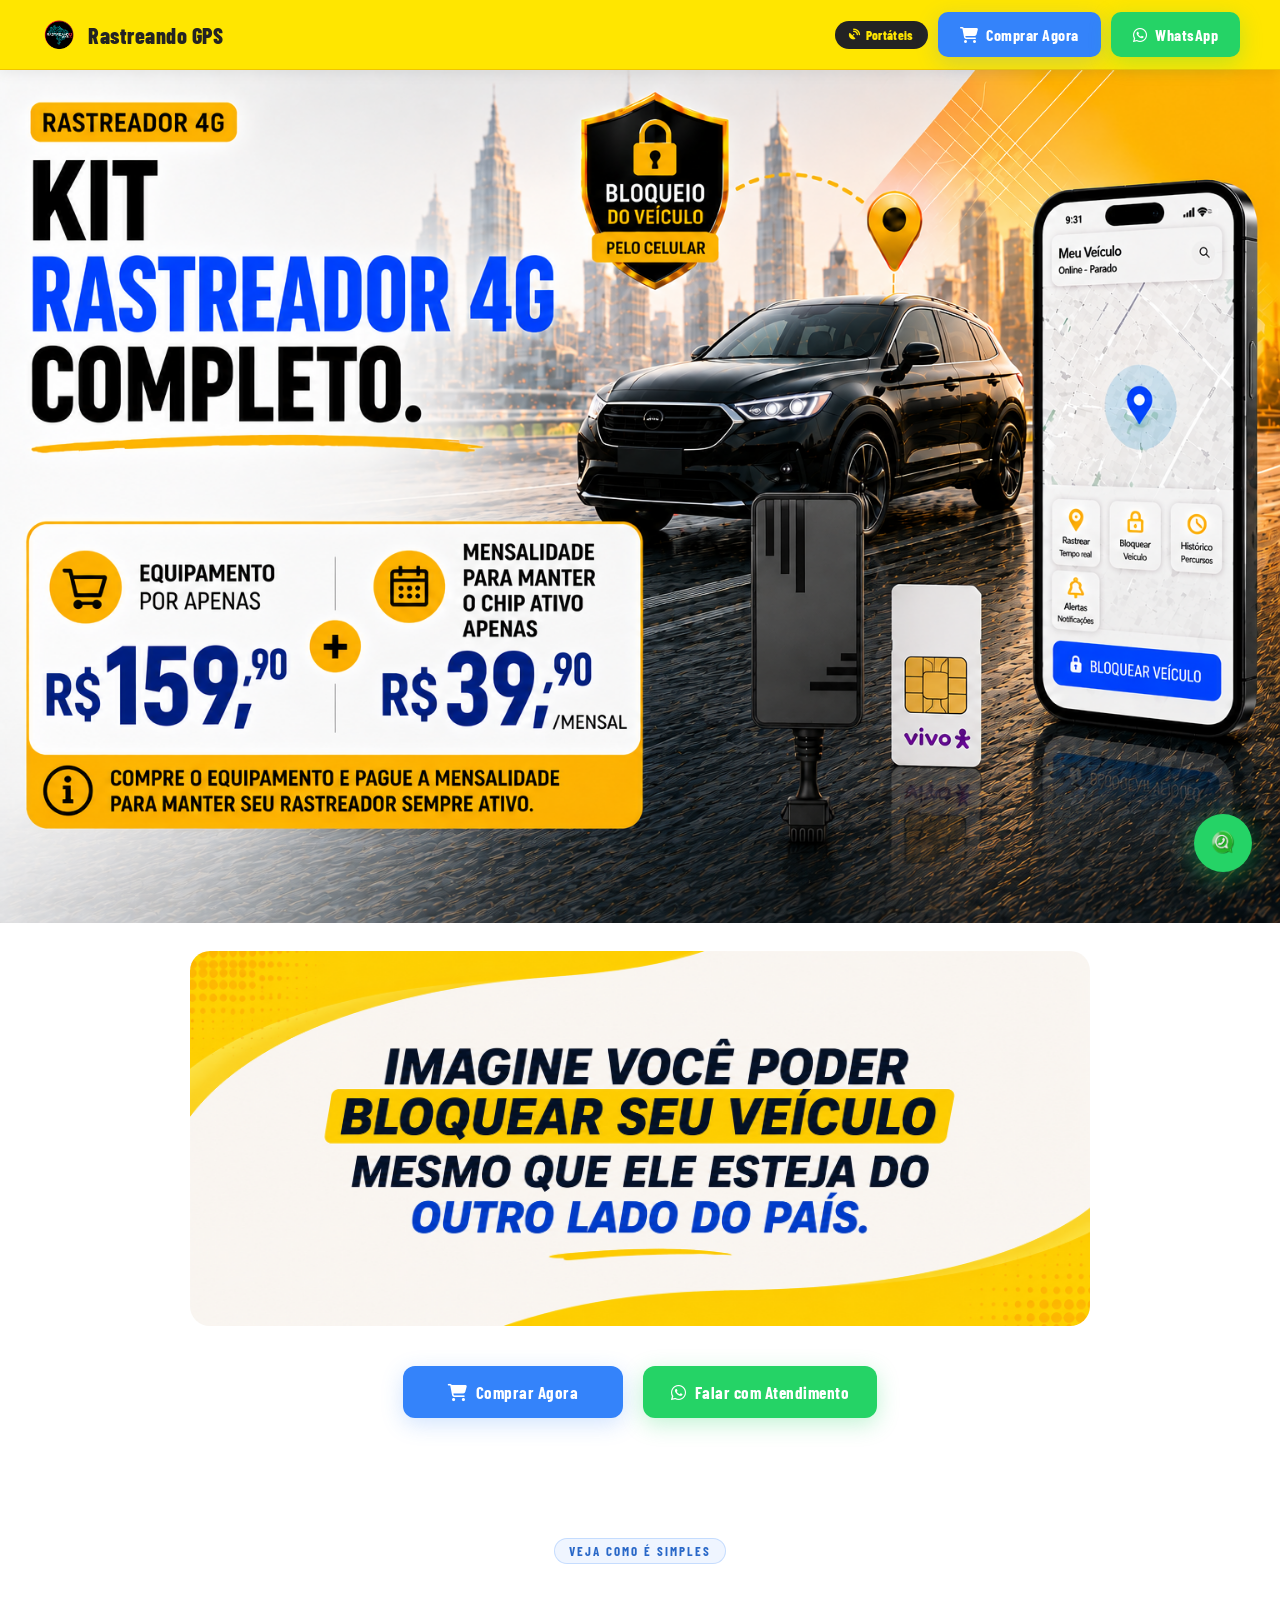
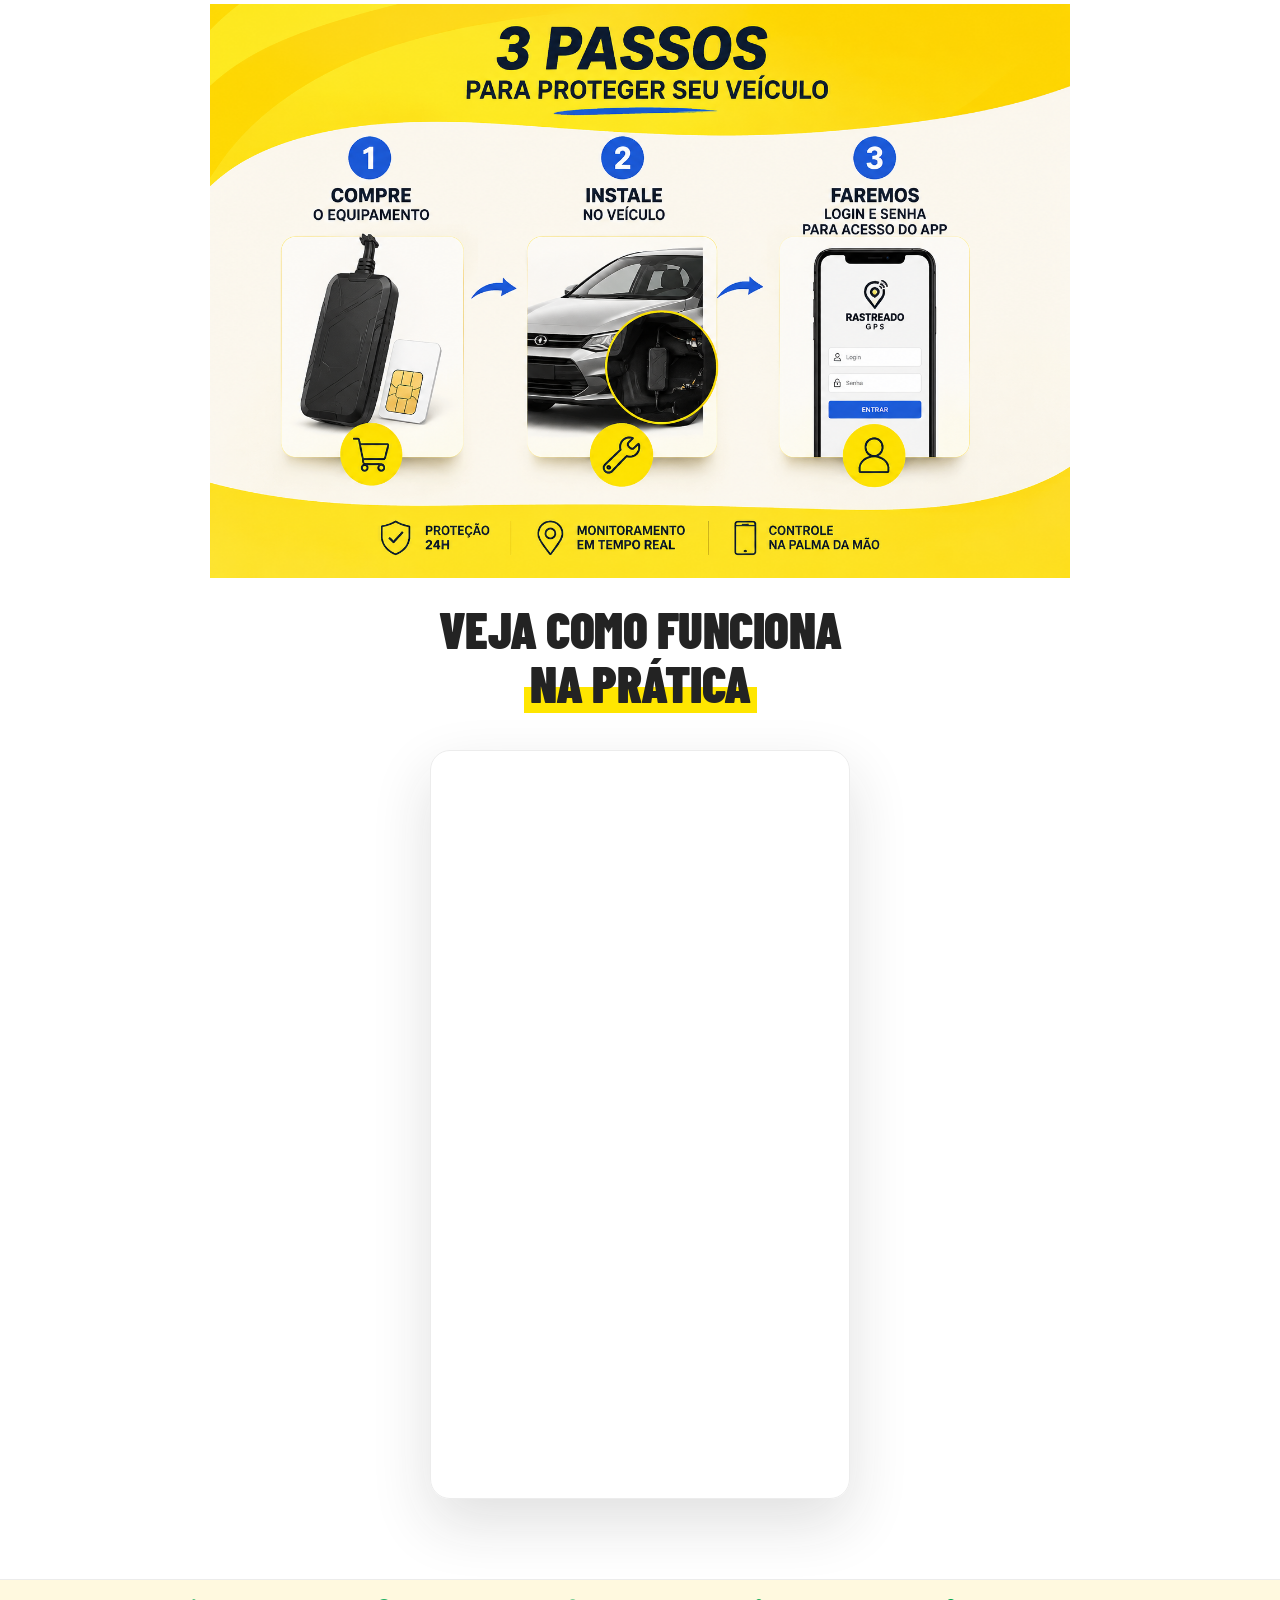
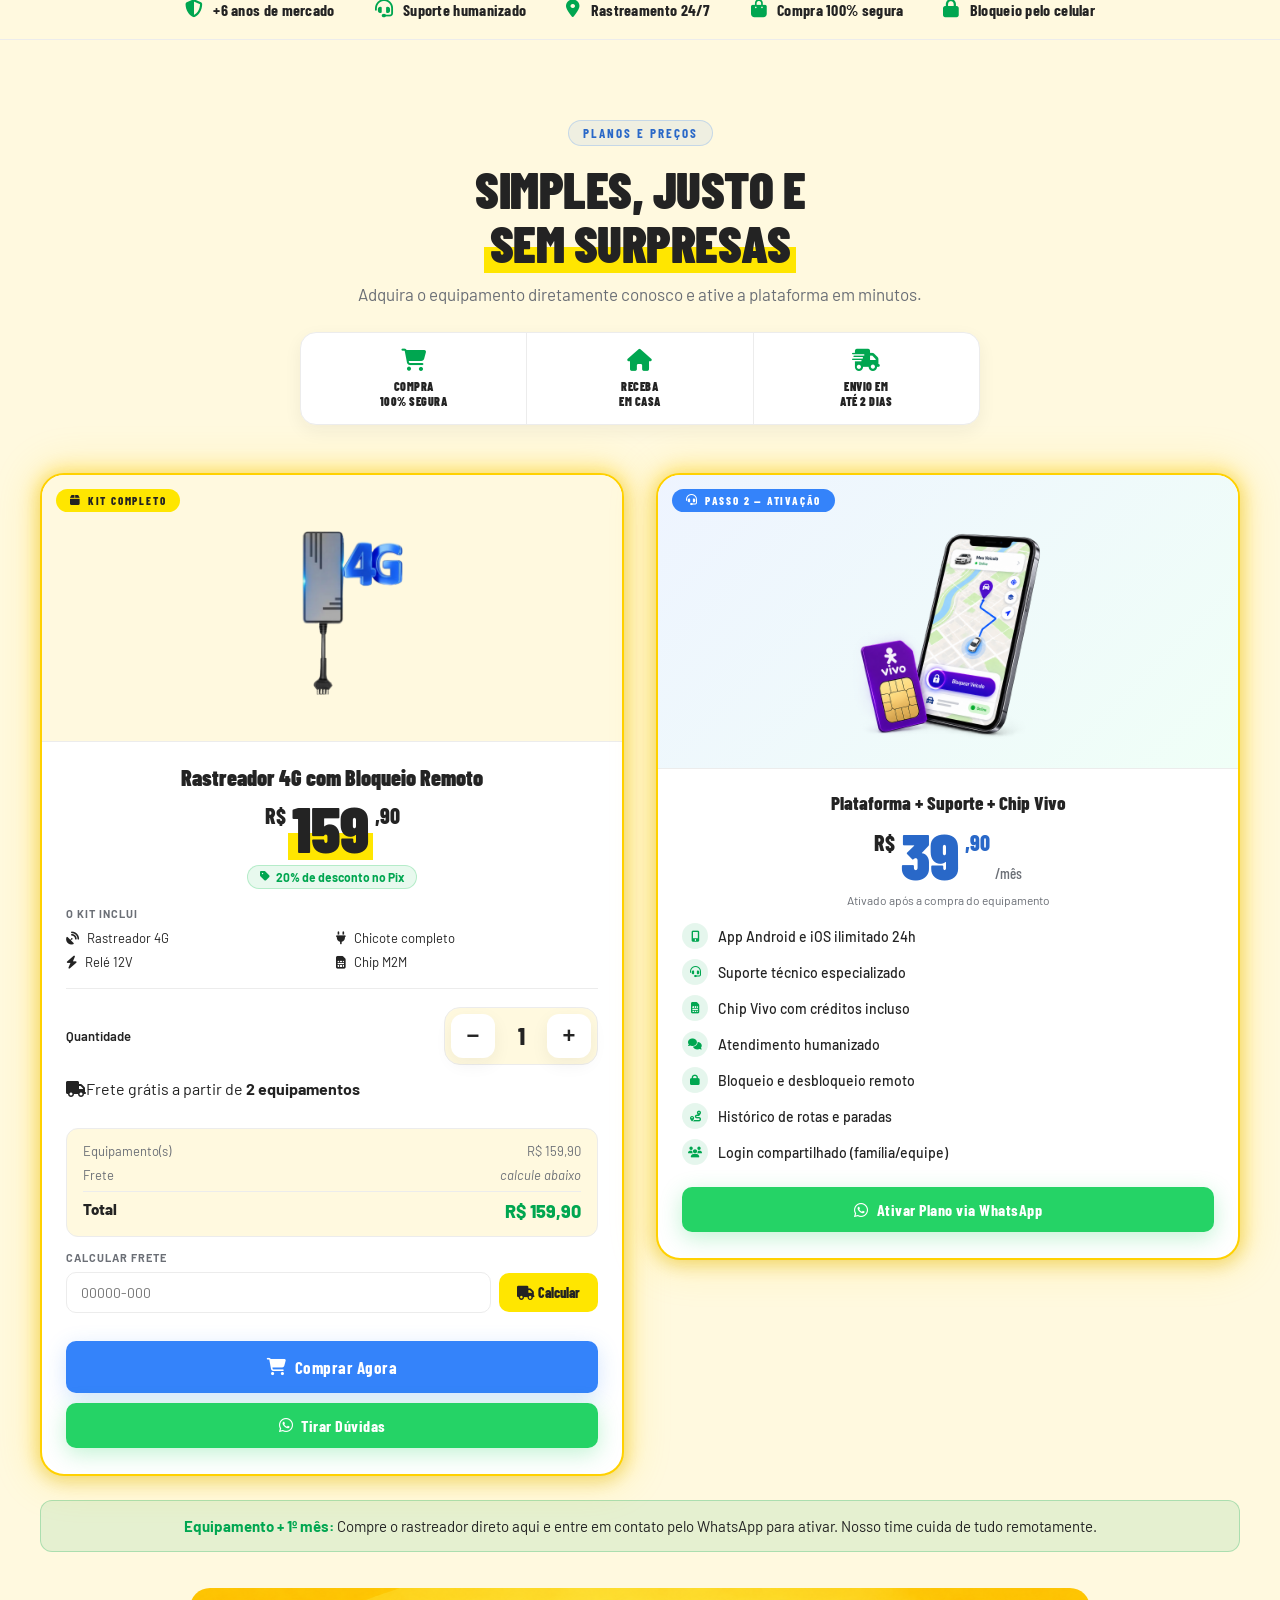
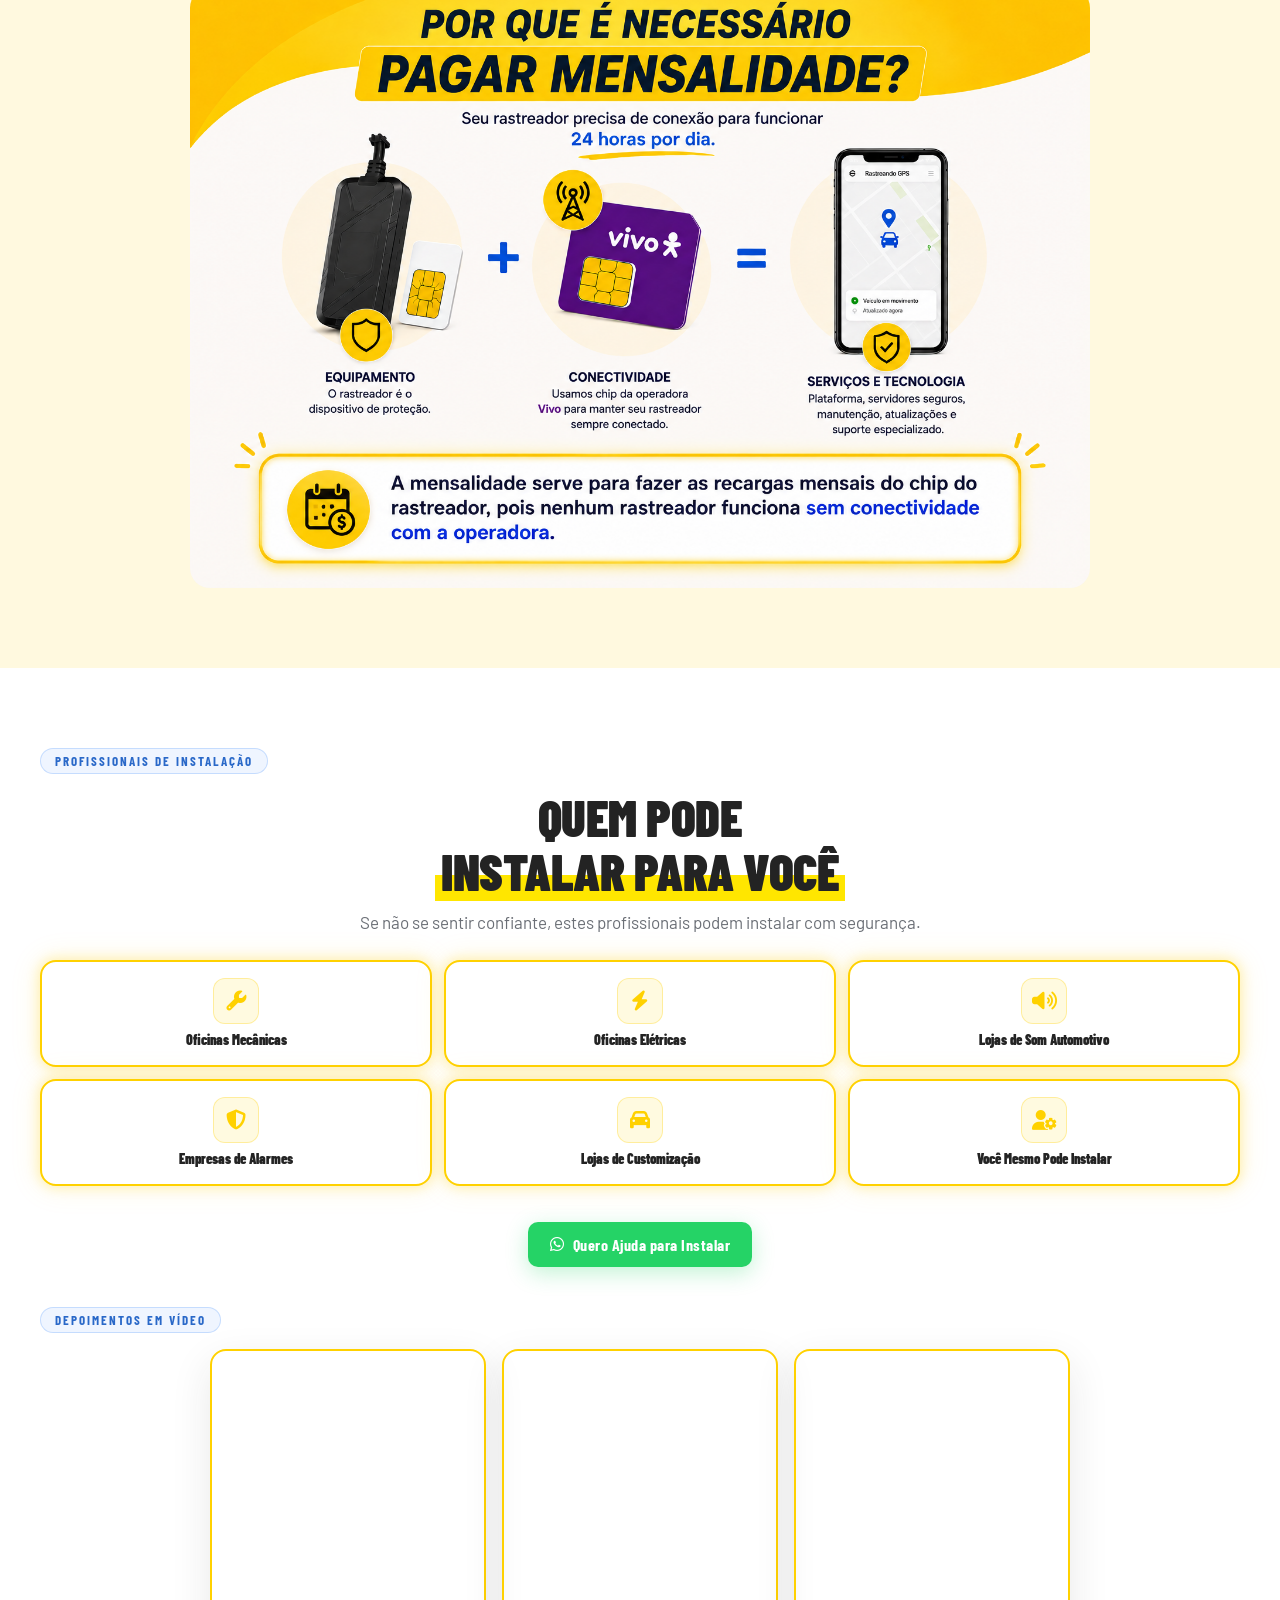
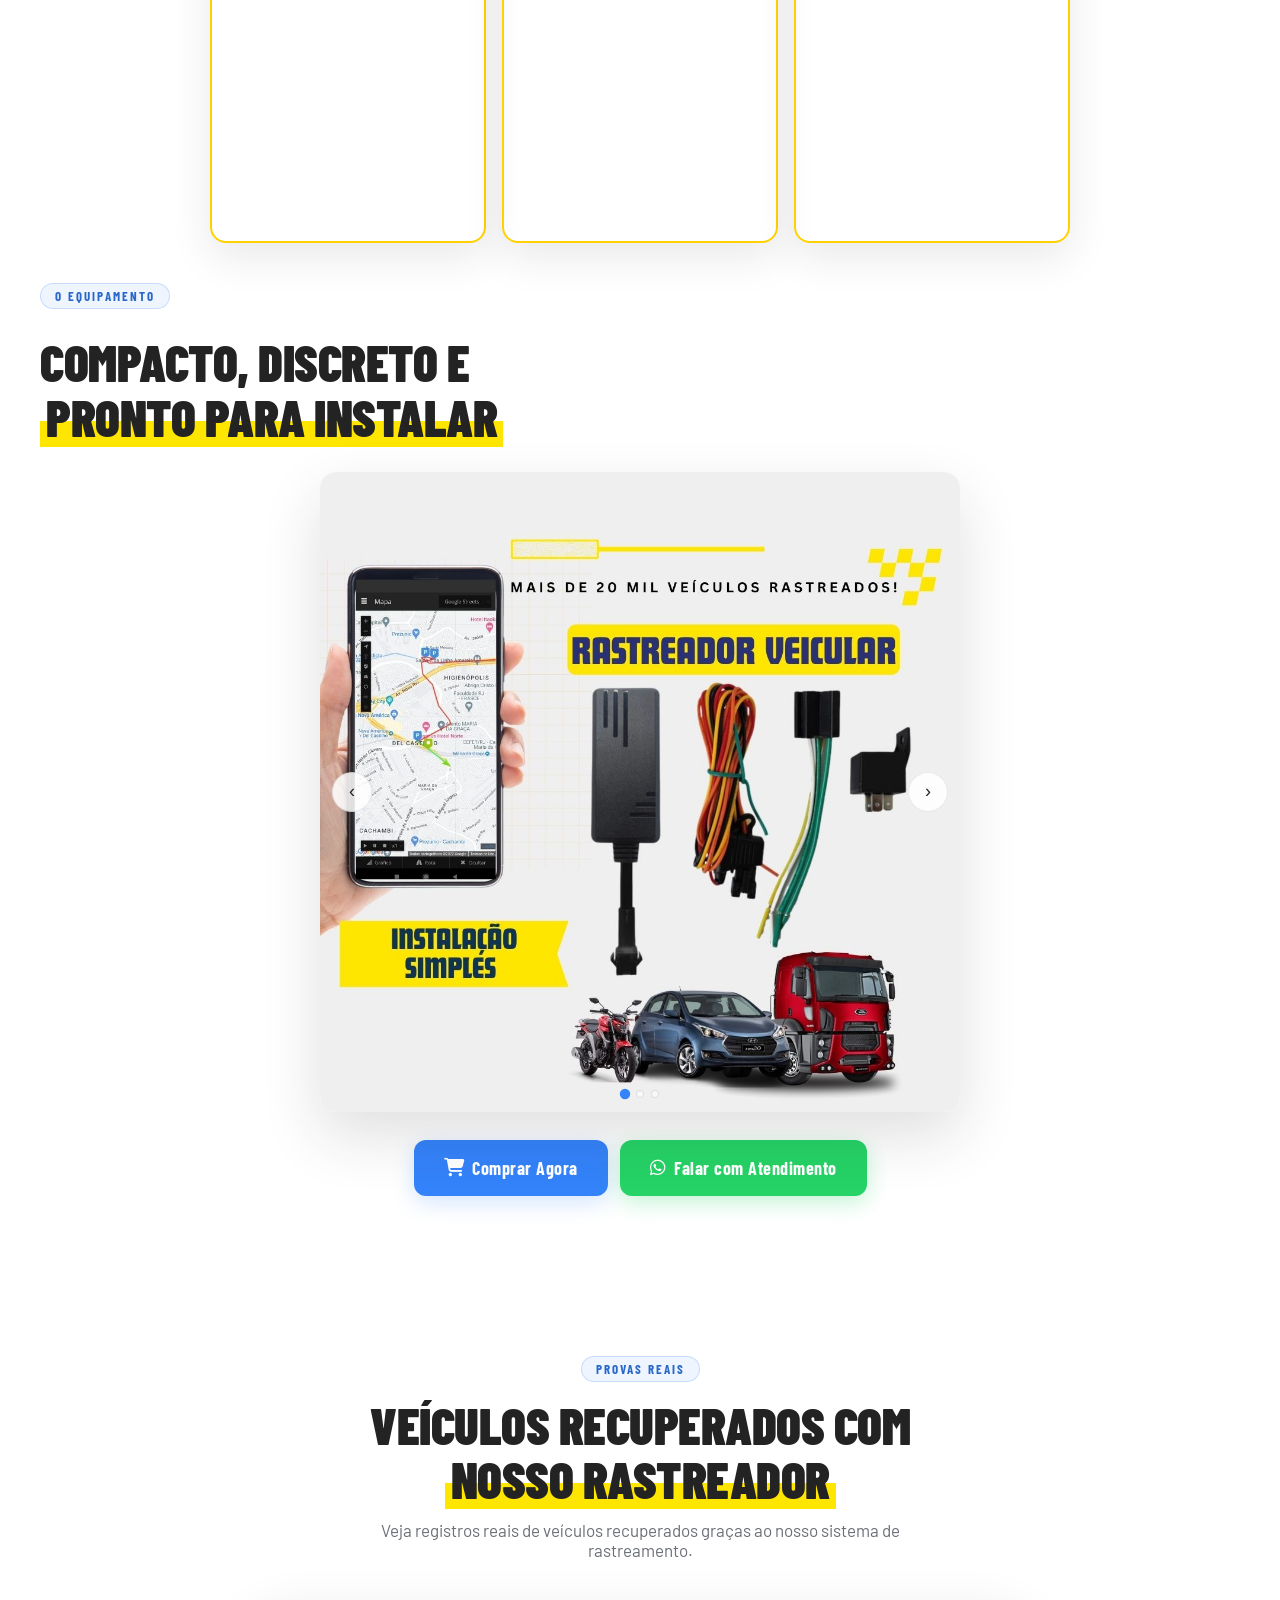
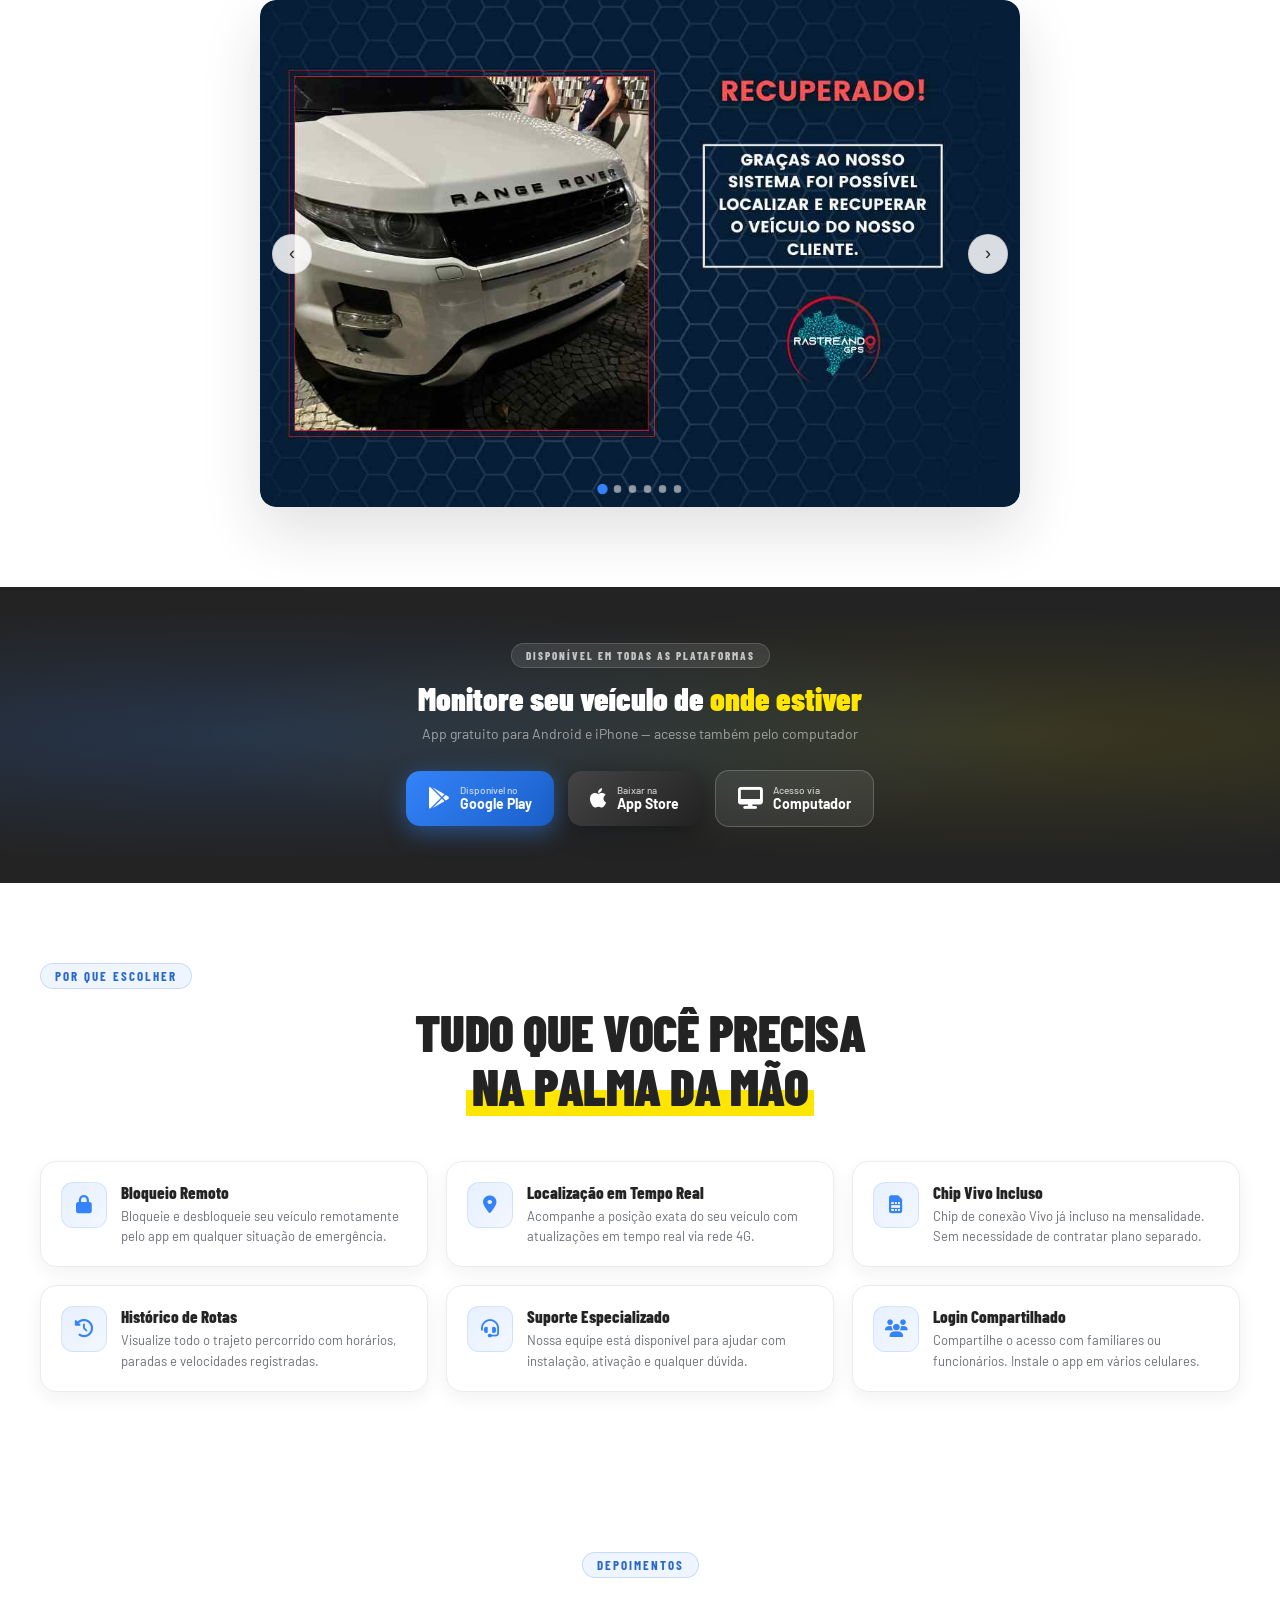
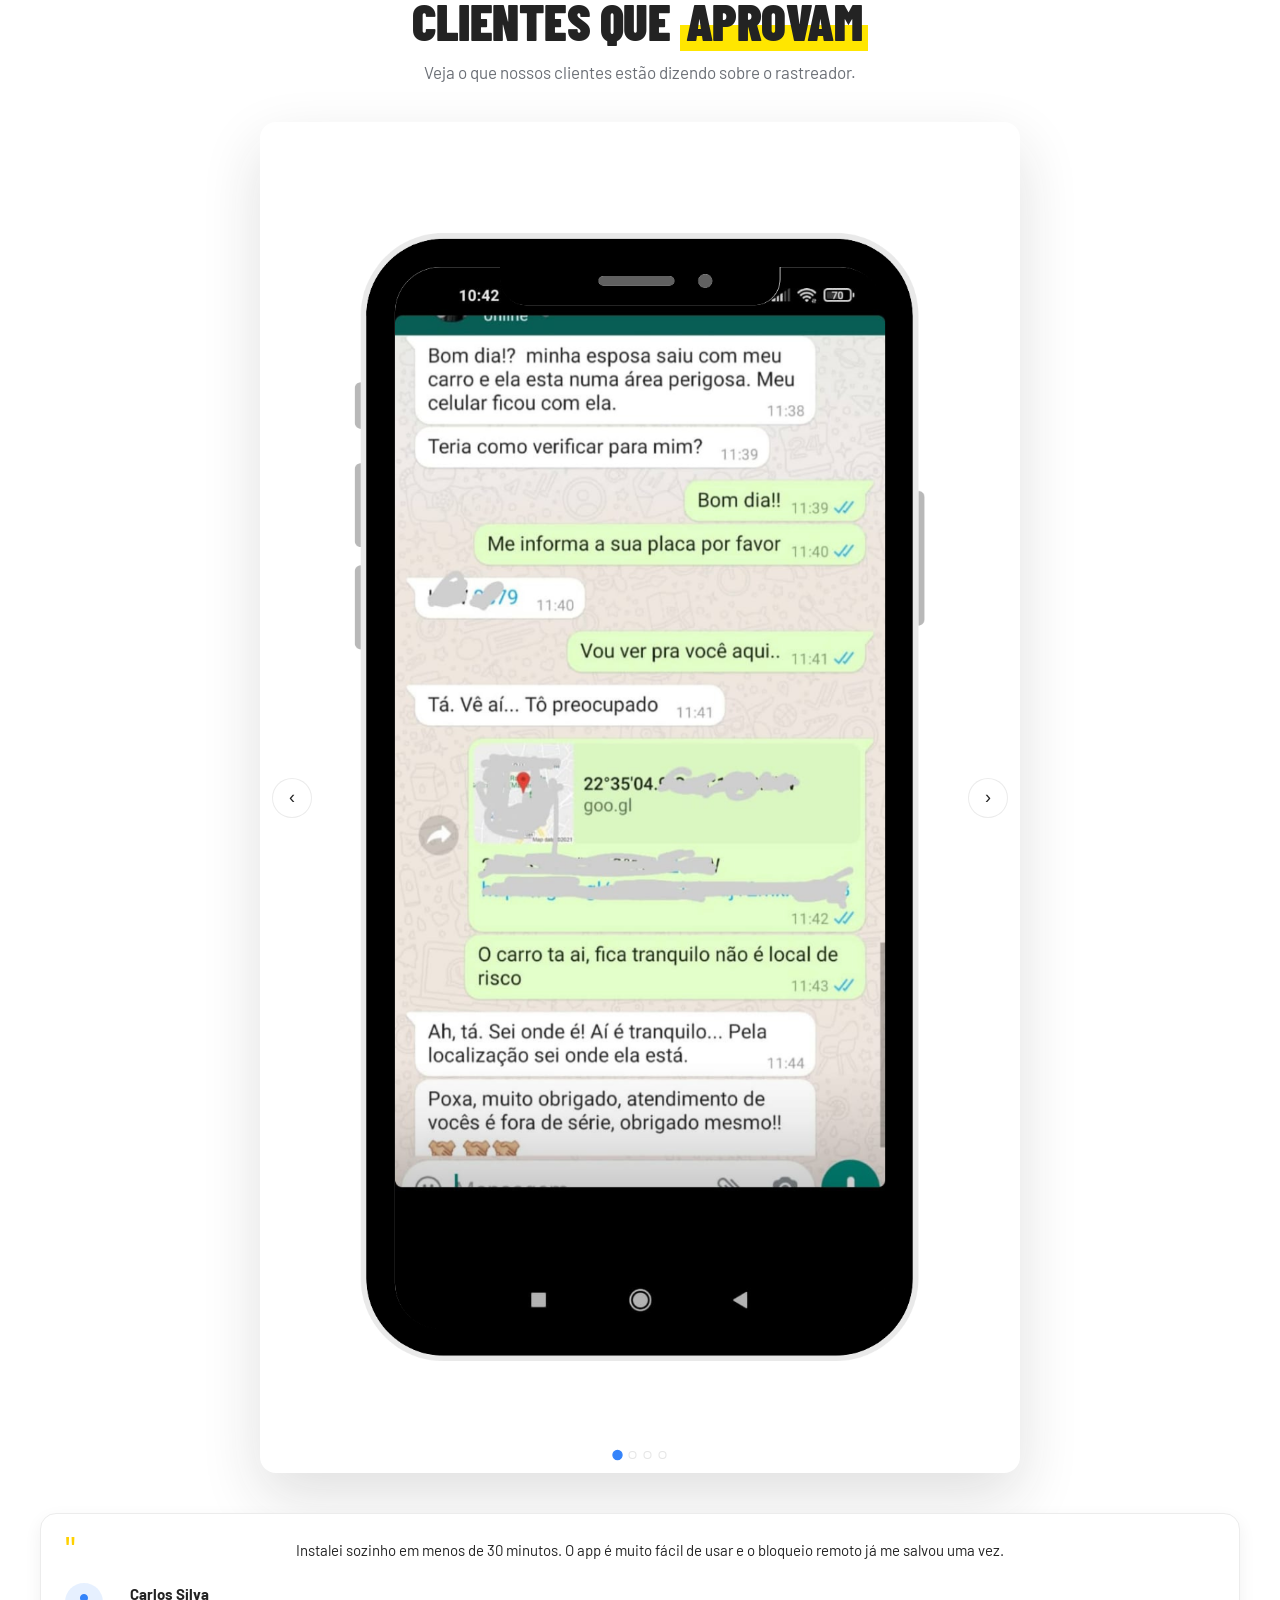
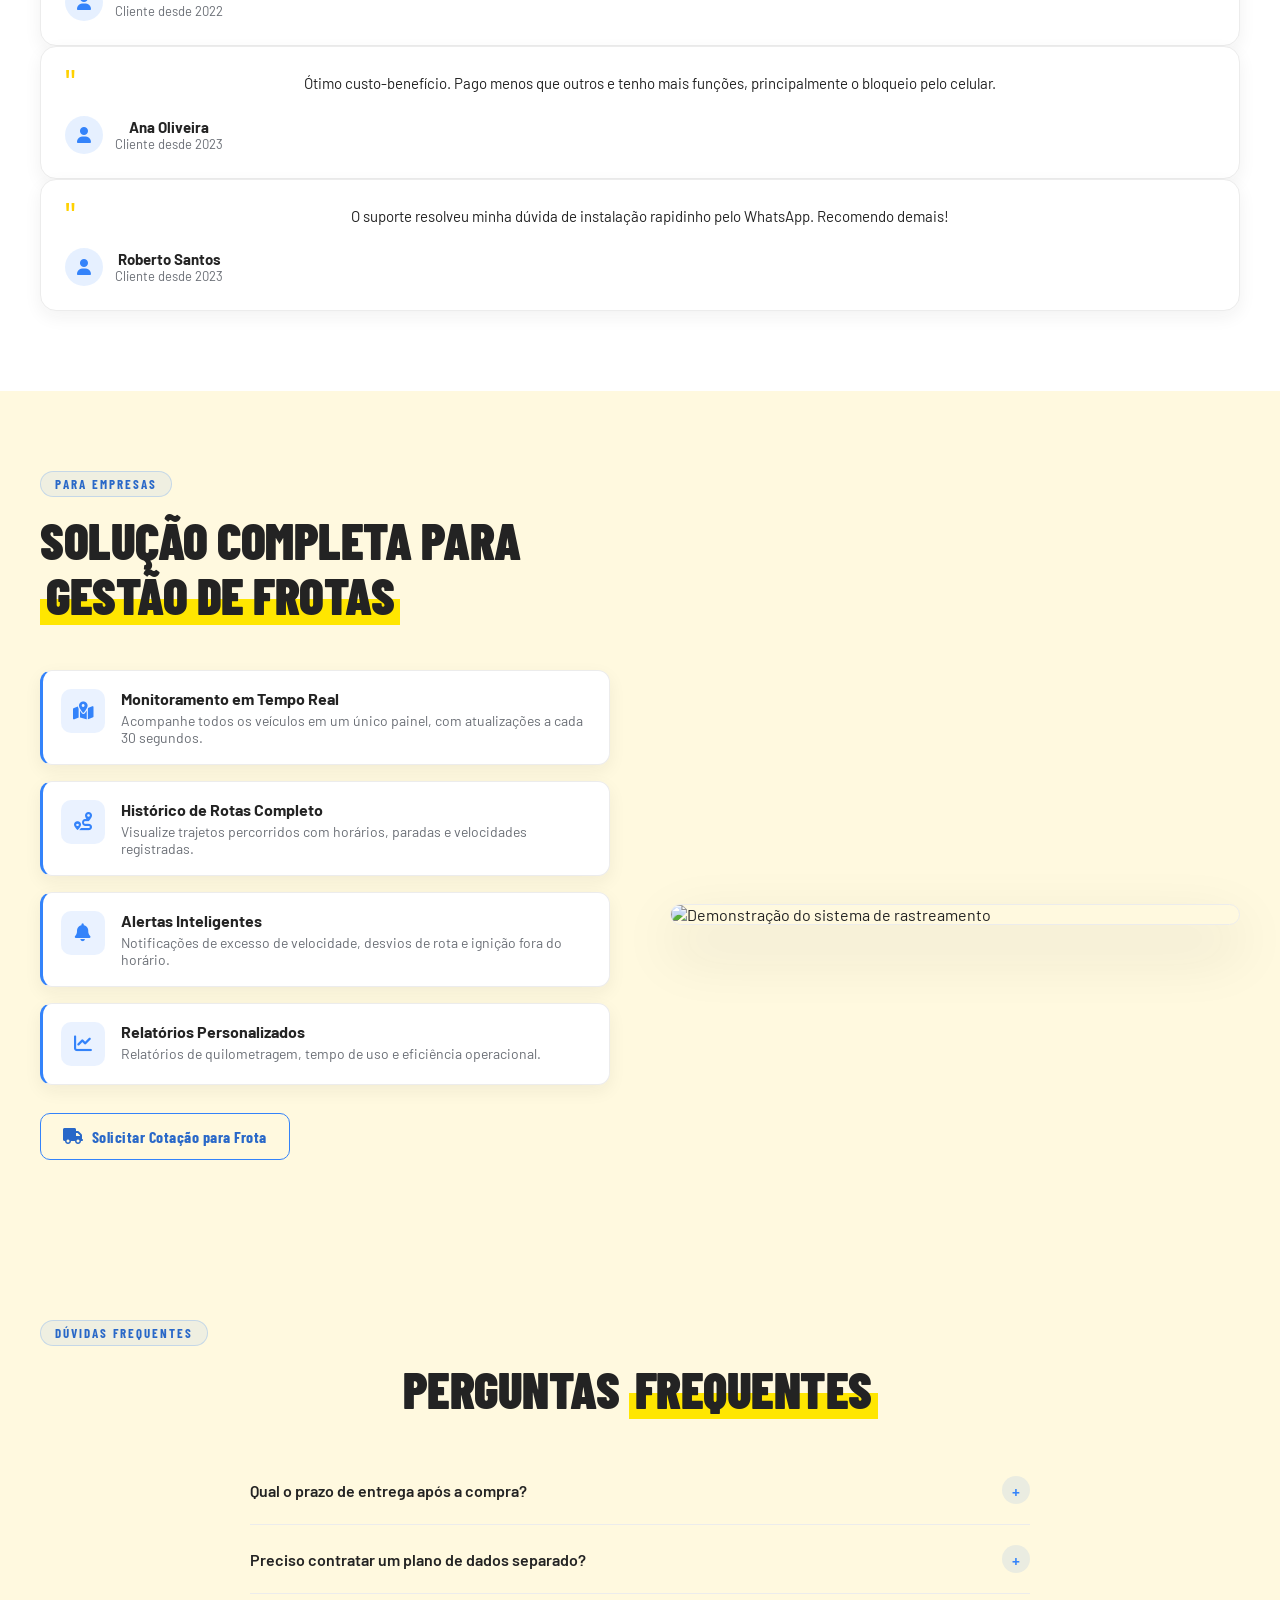
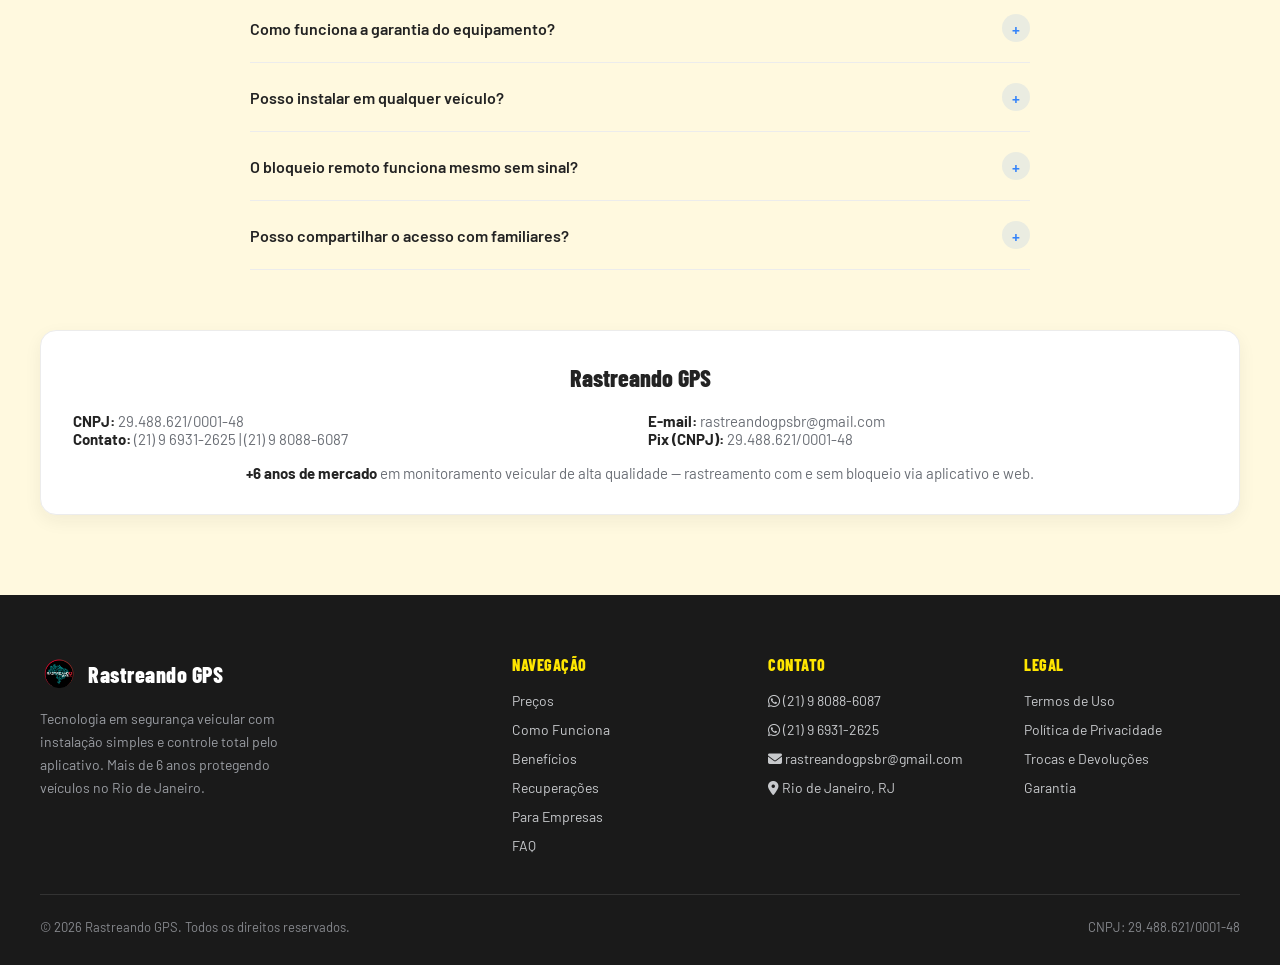
==== commit 09230873: "Add video testimonials section to index.html Added video testimonials section with embedded Vimeo vi" ====
--- a/index.html
+++ b/index.html
@@ -808,7 +808,7 @@
       .trust-items { gap: 20px; }
       .section { padding: 60px 0; }
       .price-big .inteiro { font-size: 48px; }
-      .trust-badge-item:last-child { border-bottom: none !important; }
+      .depo-videos-grid { grid-template-columns: 1fr !important; max-width: 320px !important; }
       .passos-img { margin-left: -16px !important; margin-right: -16px !important; width: calc(100% + 32px) !important; max-width: none !important; }
     }
     @media (max-width: 480px) {
@@ -1137,7 +1137,30 @@
       </a>
     </div>
 
-        <div style="margin-top:40px;">
+        <!-- Depoimentos em Vídeo -->
+    <div style="margin-top:40px">
+      <div class="tag" style="margin-bottom:16px">Depoimentos em Vídeo</div>
+      <div style="display:grid;grid-template-columns:repeat(3,1fr);gap:16px;max-width:860px;margin:0 auto">
+        <div style="border-radius:16px;overflow:hidden;box-shadow:var(--shadow-md);border:2px solid var(--yellow-deep);position:relative;padding-top:177.77%">
+          <iframe src="https://player.vimeo.com/video/1219876857?portrait=0&title=0&byline=0"
+            style="position:absolute;top:0;left:0;width:100%;height:100%;border:none"
+            allow="autoplay;fullscreen;picture-in-picture" allowfullscreen></iframe>
+        </div>
+        <div style="border-radius:16px;overflow:hidden;box-shadow:var(--shadow-md);border:2px solid var(--yellow-deep);position:relative;padding-top:177.77%">
+          <iframe src="https://player.vimeo.com/video/1219876856?portrait=0&title=0&byline=0"
+            style="position:absolute;top:0;left:0;width:100%;height:100%;border:none"
+            allow="autoplay;fullscreen;picture-in-picture" allowfullscreen></iframe>
+        </div>
+        <div style="border-radius:16px;overflow:hidden;box-shadow:var(--shadow-md);border:2px solid var(--yellow-deep);position:relative;padding-top:177.77%">
+          <iframe src="https://player.vimeo.com/video/1219876855?portrait=0&title=0&byline=0"
+            style="position:absolute;top:0;left:0;width:100%;height:100%;border:none"
+            allow="autoplay;fullscreen;picture-in-picture" allowfullscreen></iframe>
+        </div>
+      </div>
+    </div>
+
+    
+    <div style="margin-top:40px;">
       <div class="tag">O equipamento</div>
       <h2 class="section-title" style="margin-top:10px;">Compacto, discreto e<br><span class="grad">pronto para instalar</span></h2>
     </div>
@@ -1300,6 +1323,7 @@
         </div>
       </div>
     </div>
+
 
     <!-- Depoimentos Texto -->
     <div class="testi-grid" style="margin-top: 40px;">
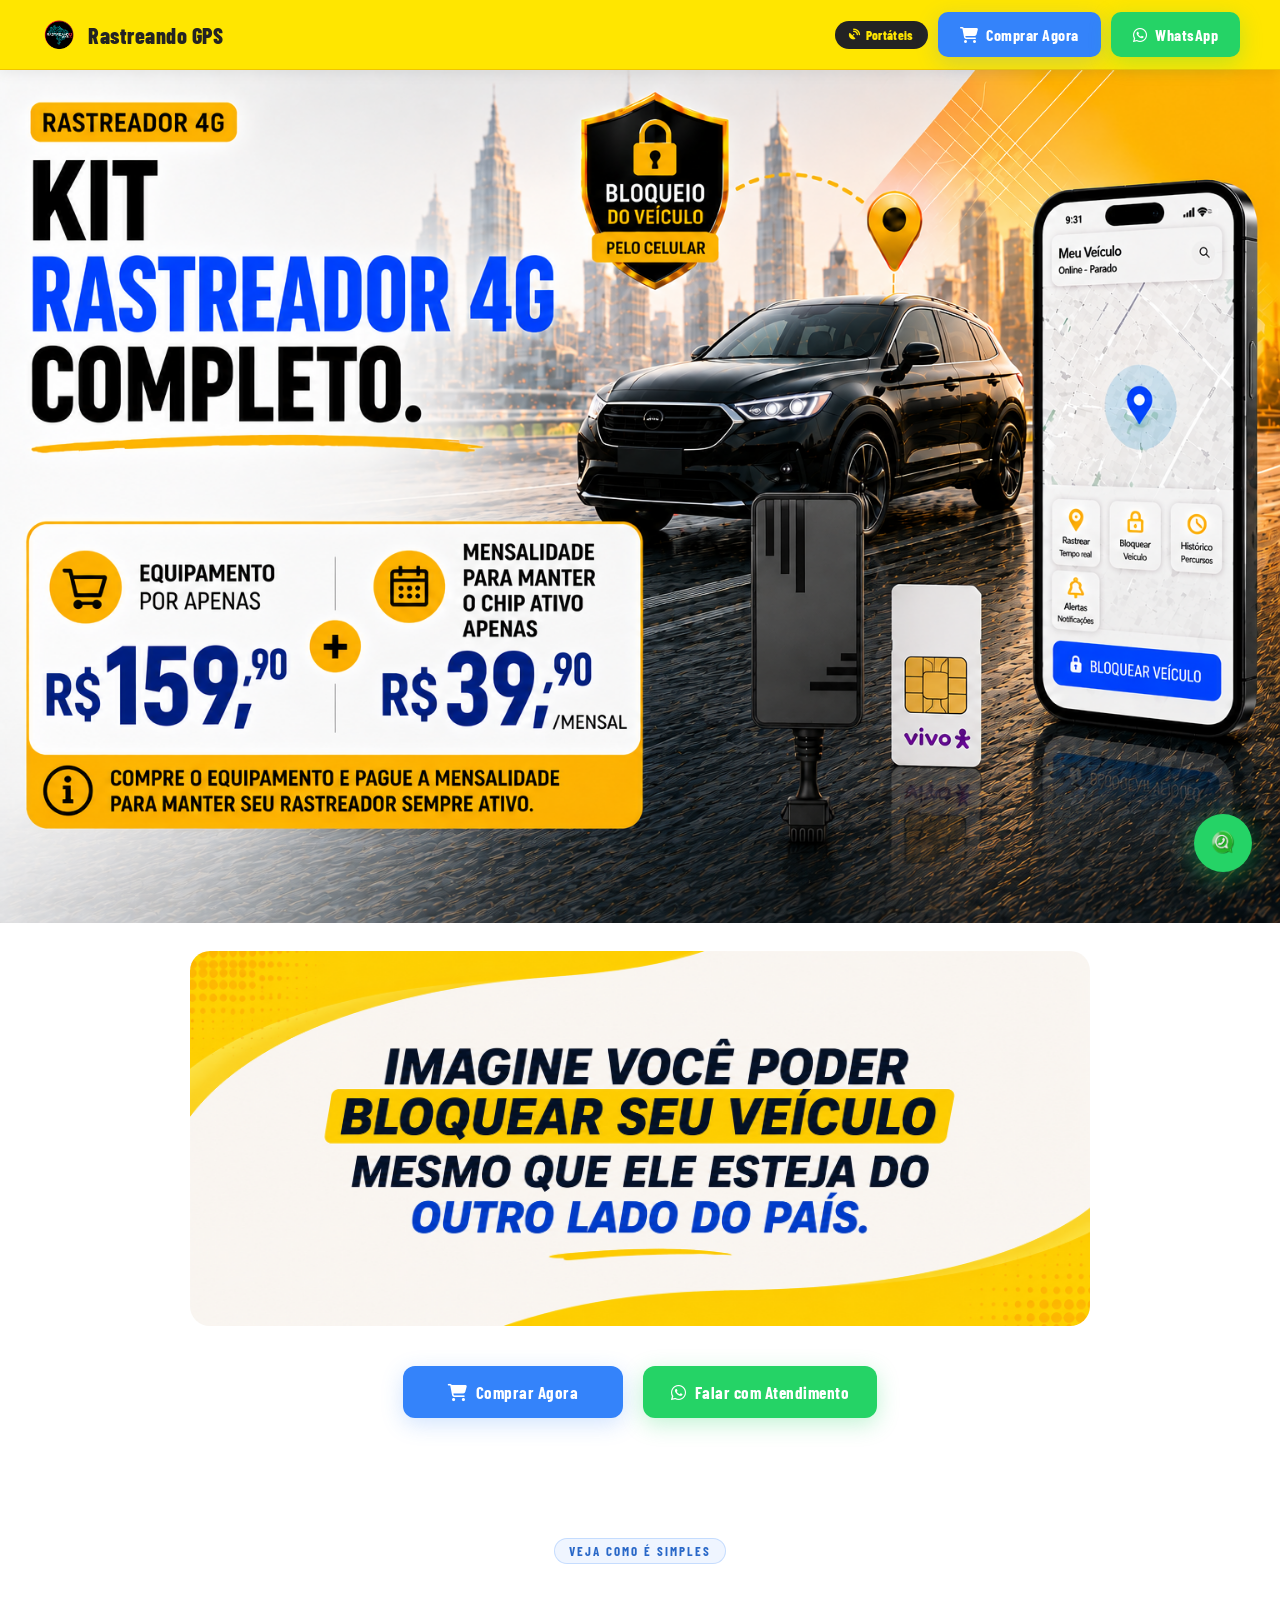
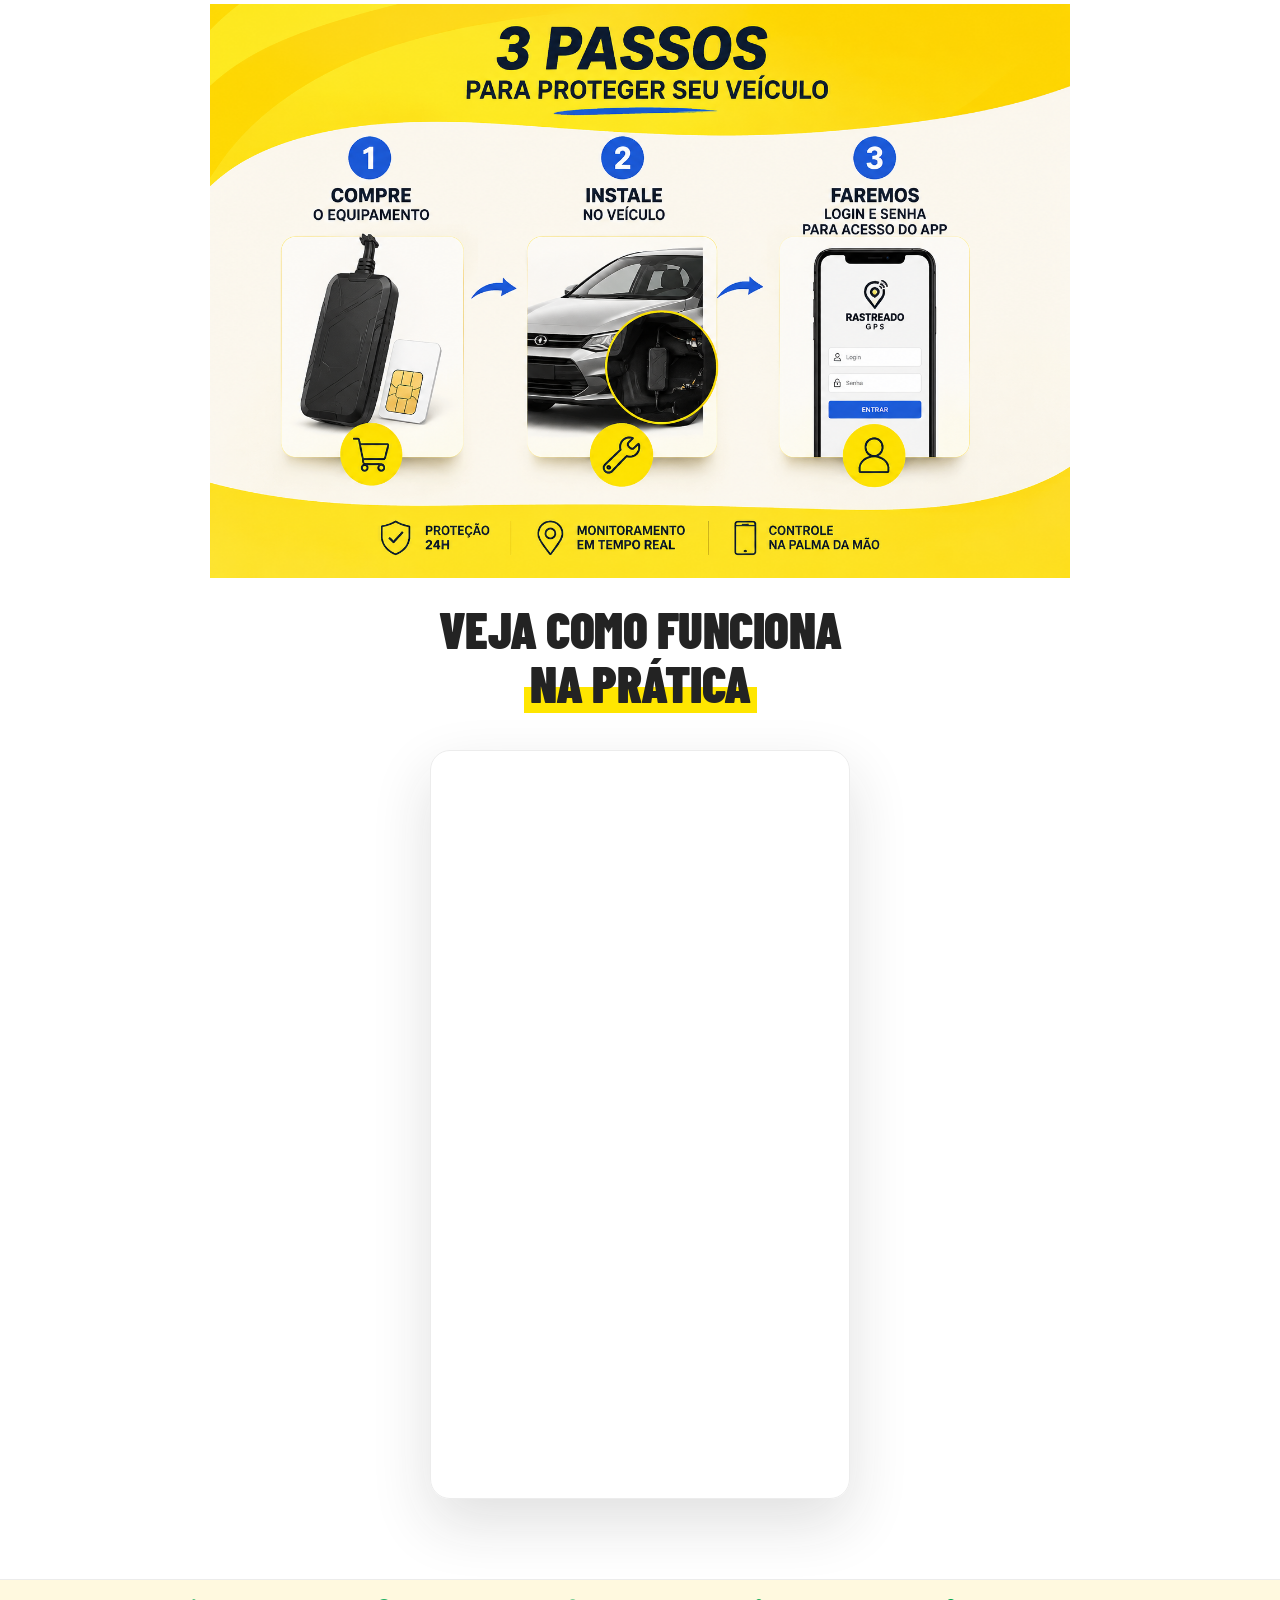
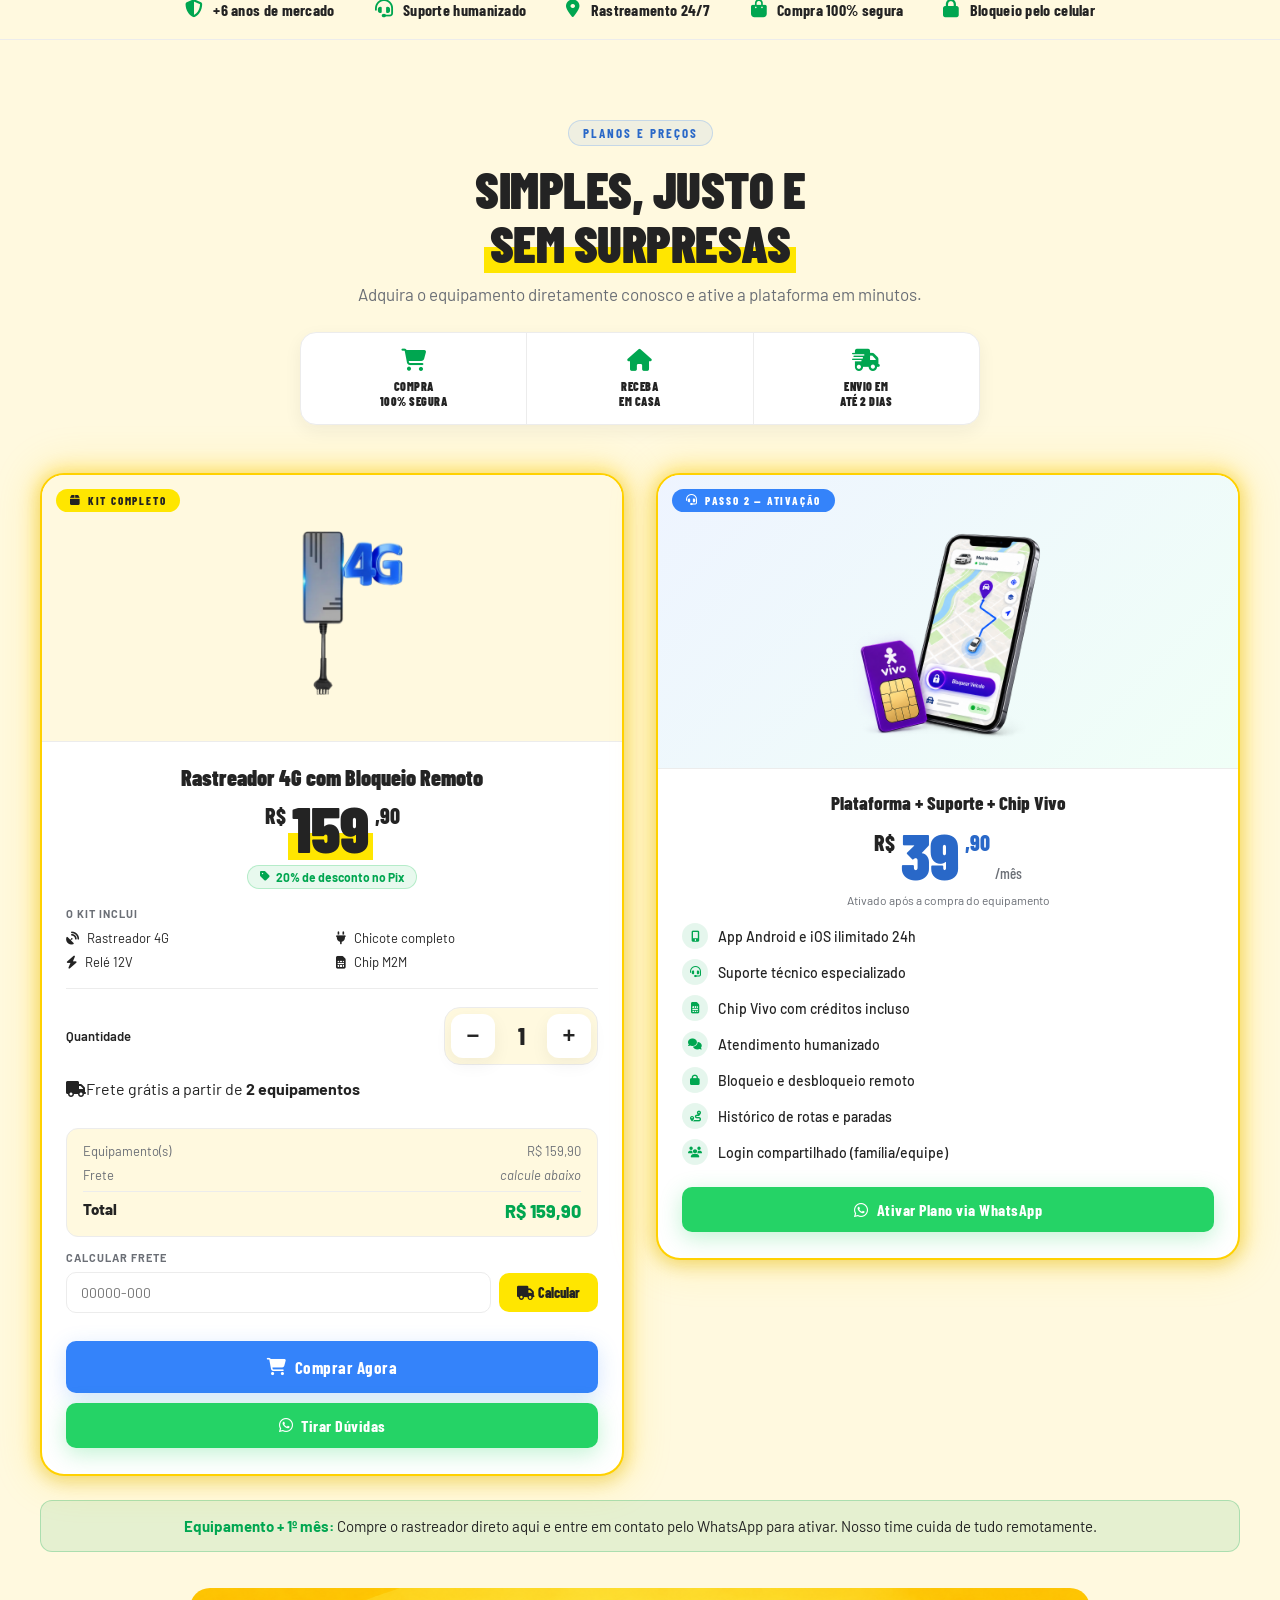
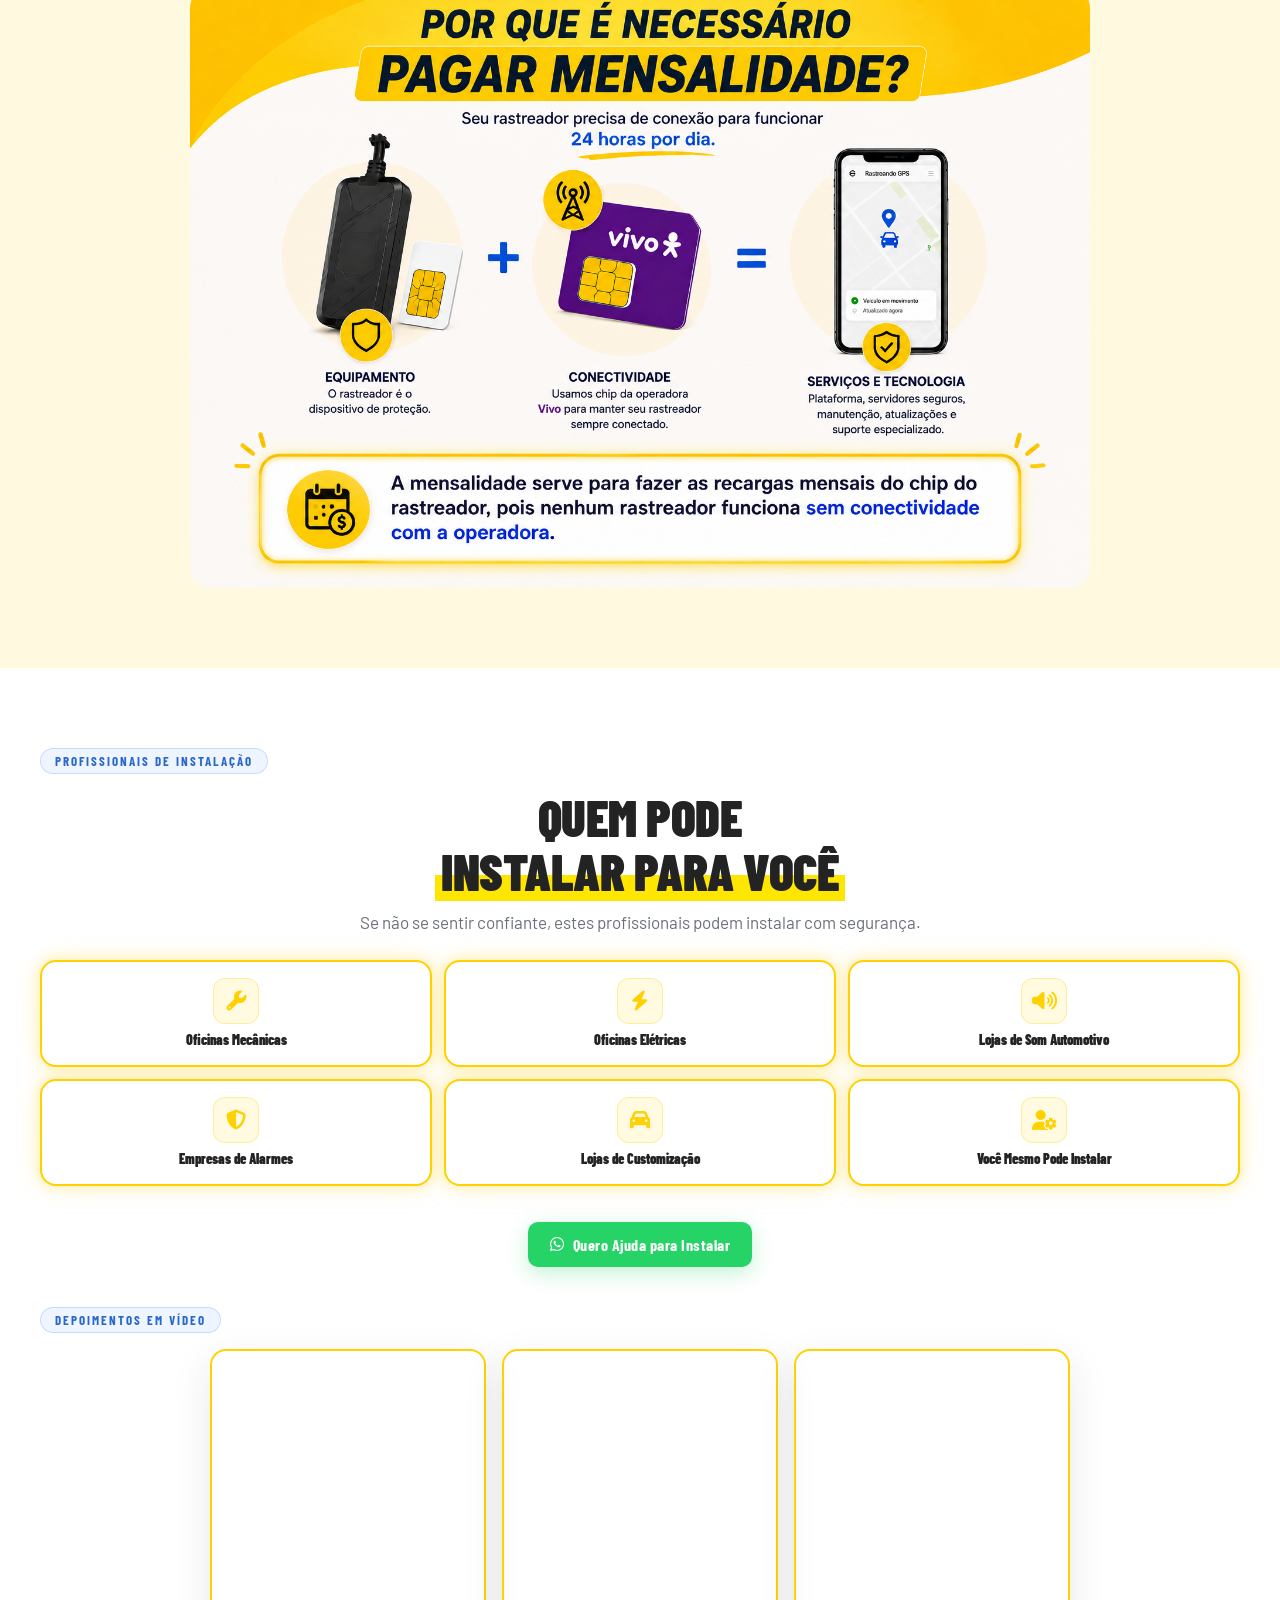
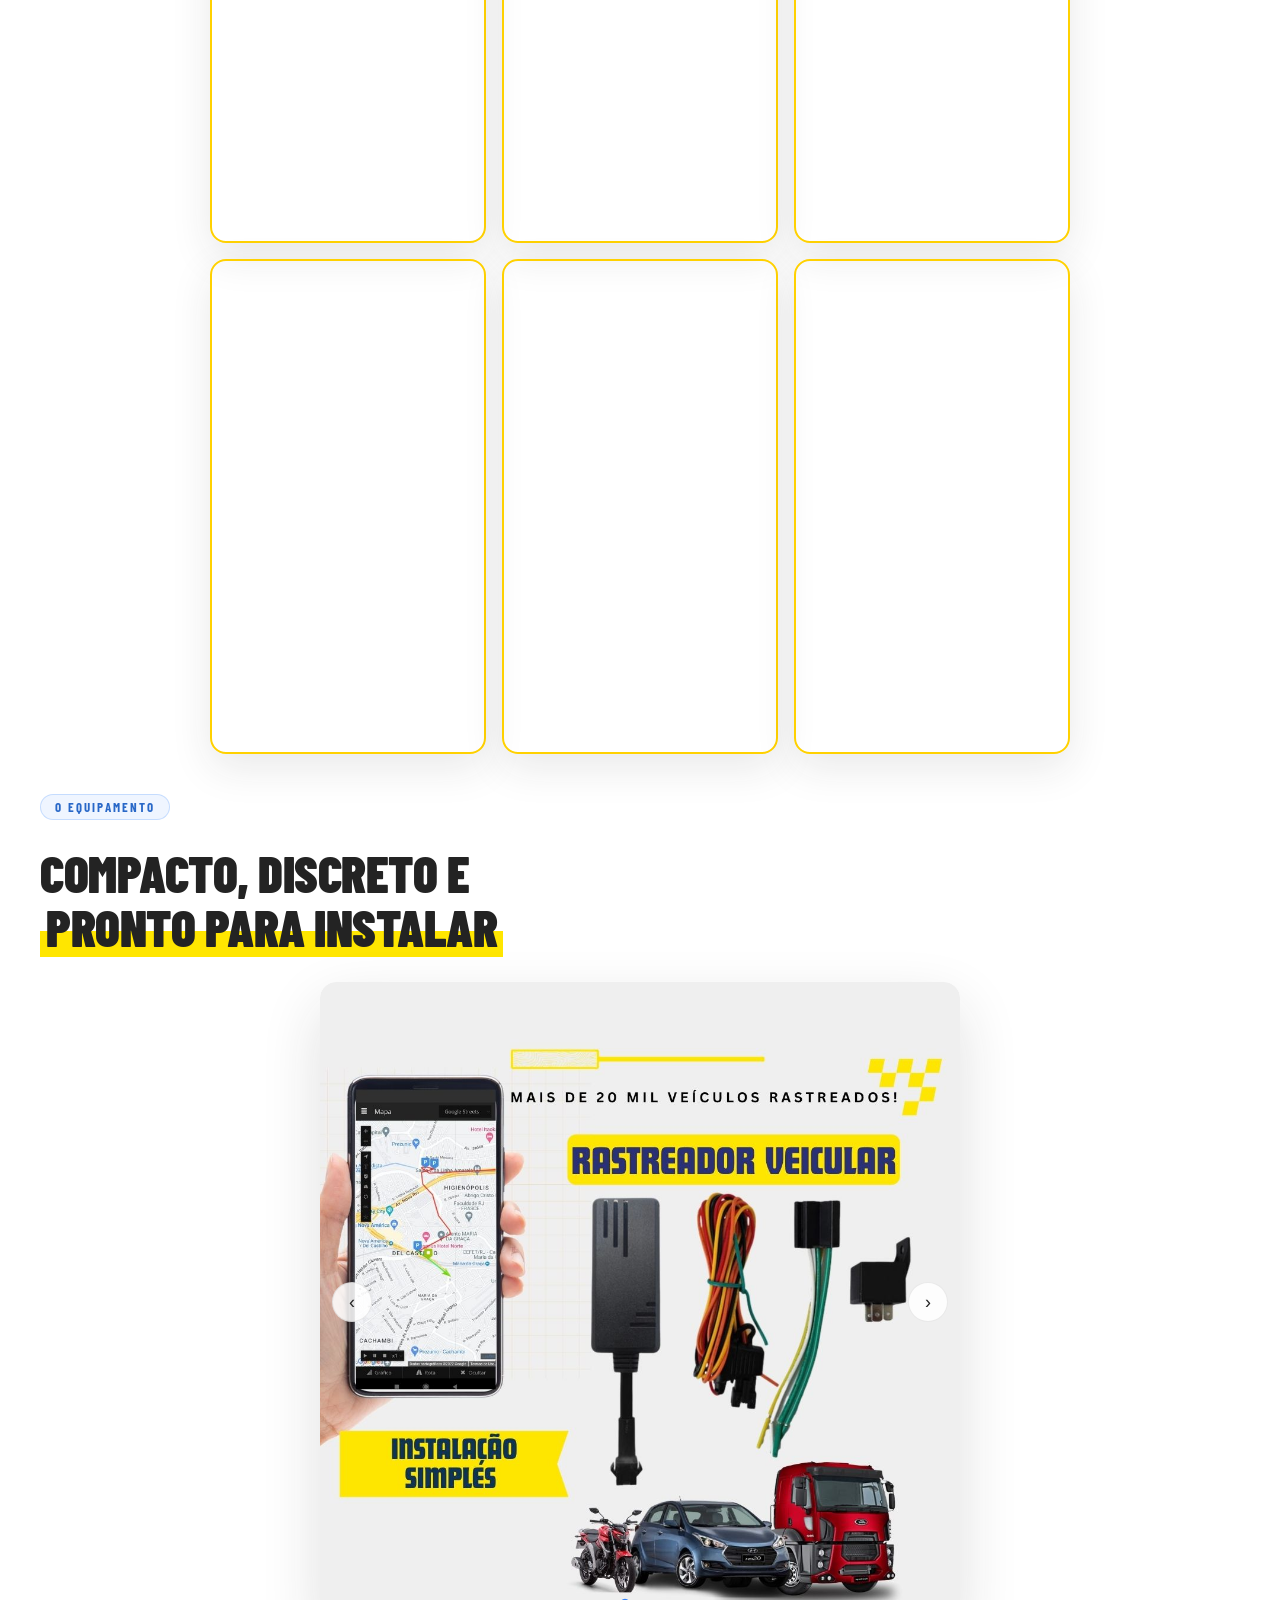
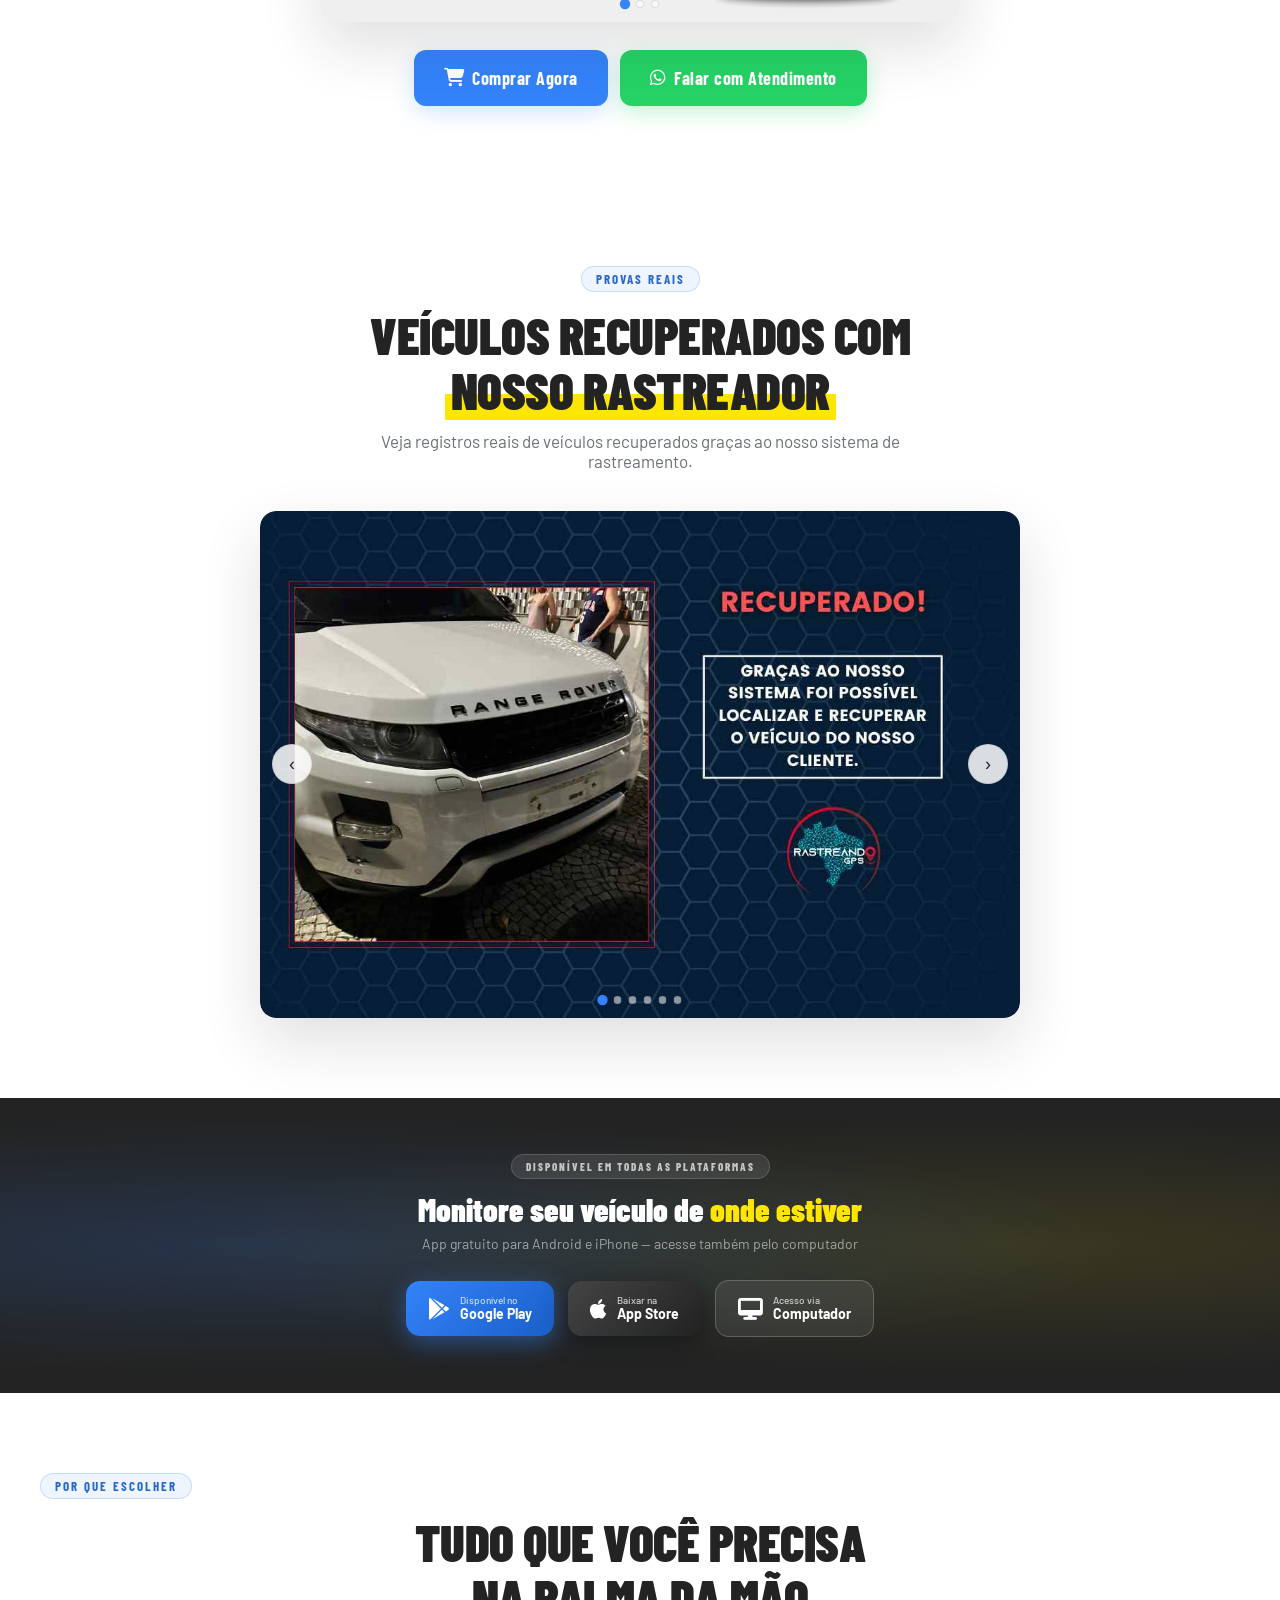
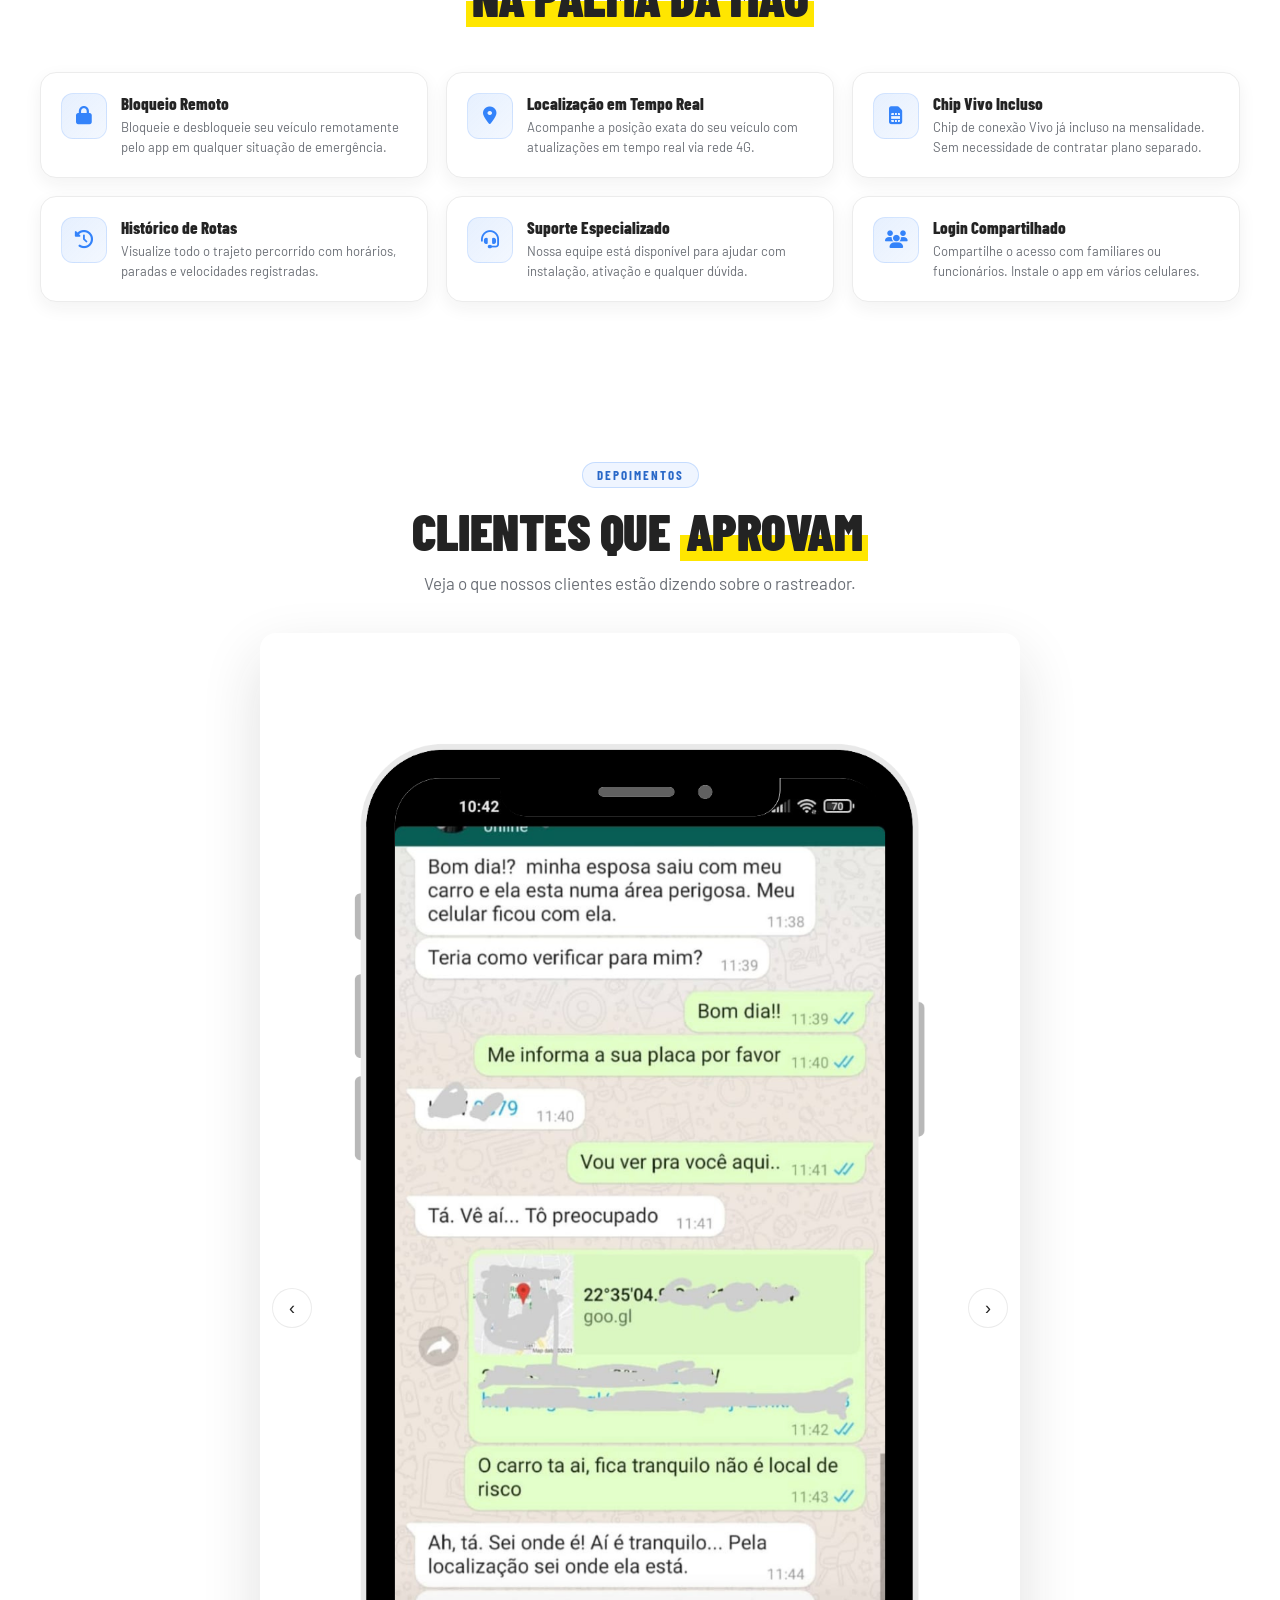
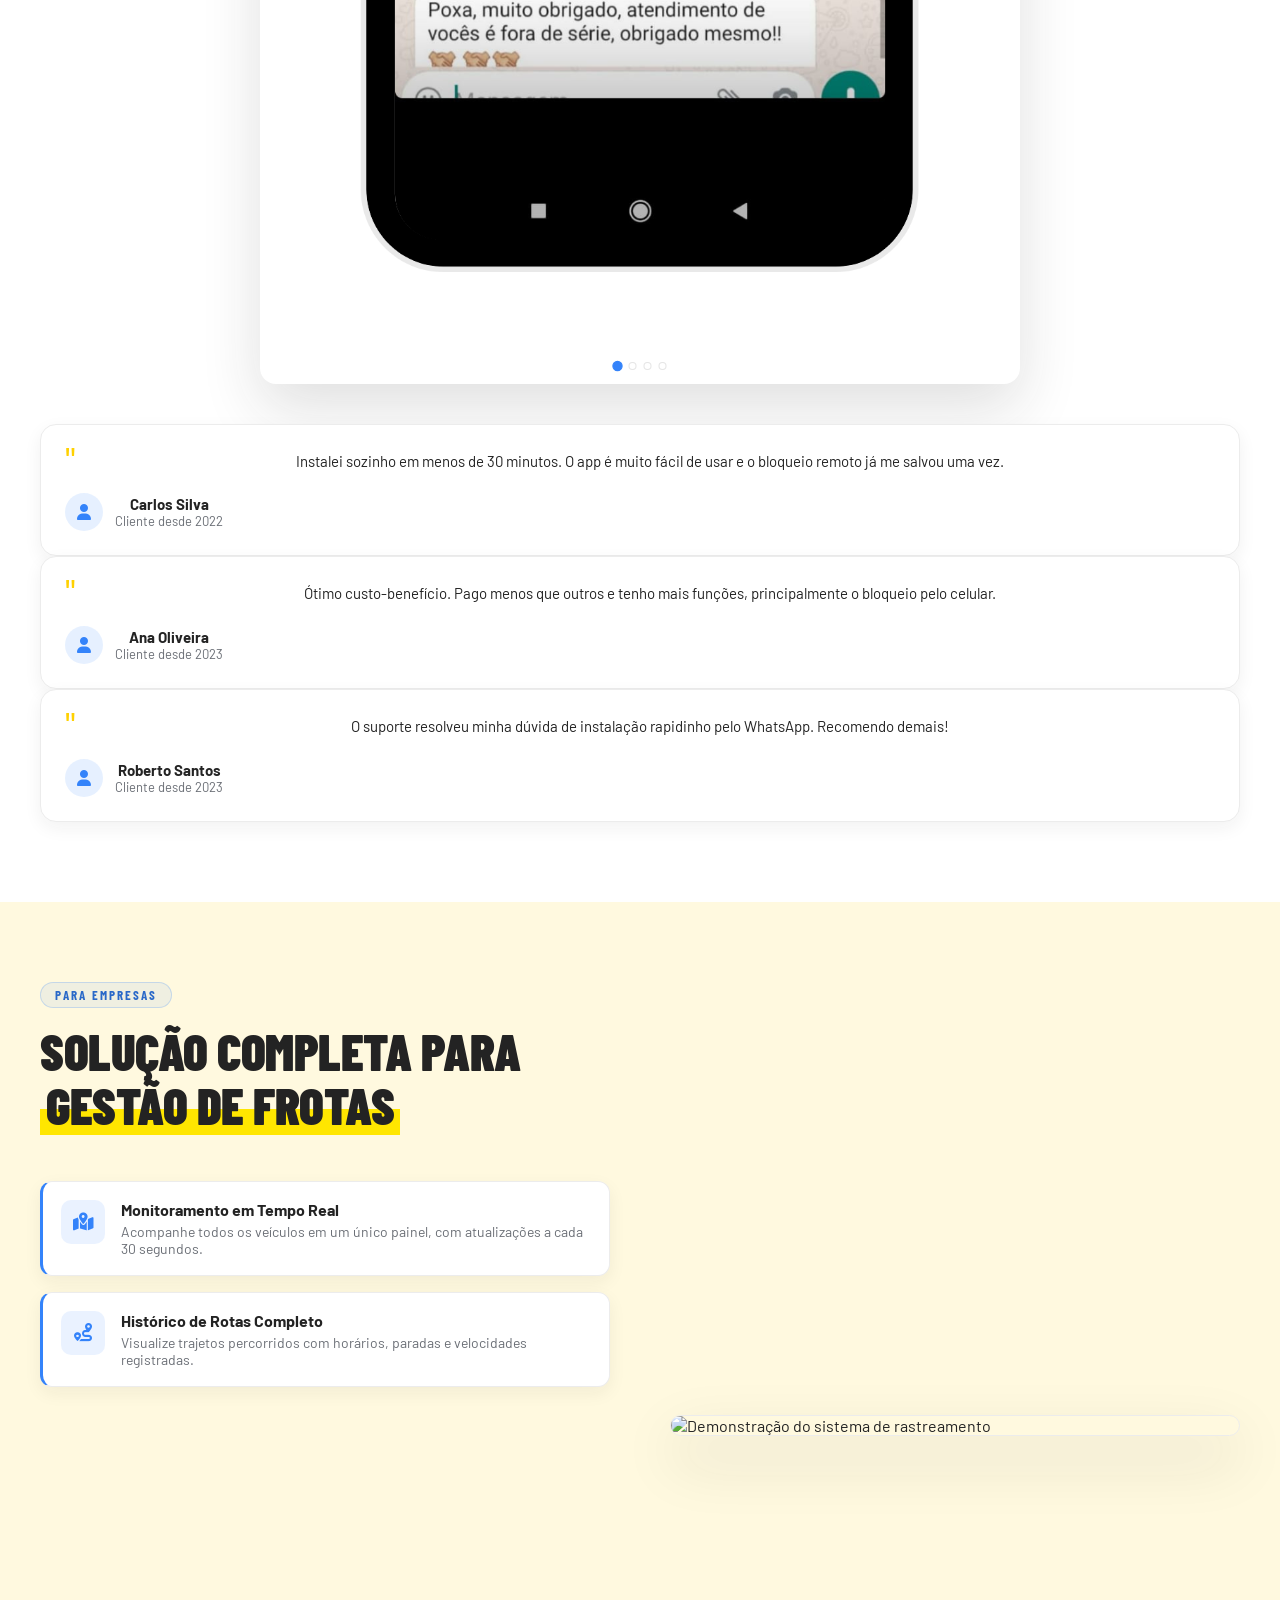
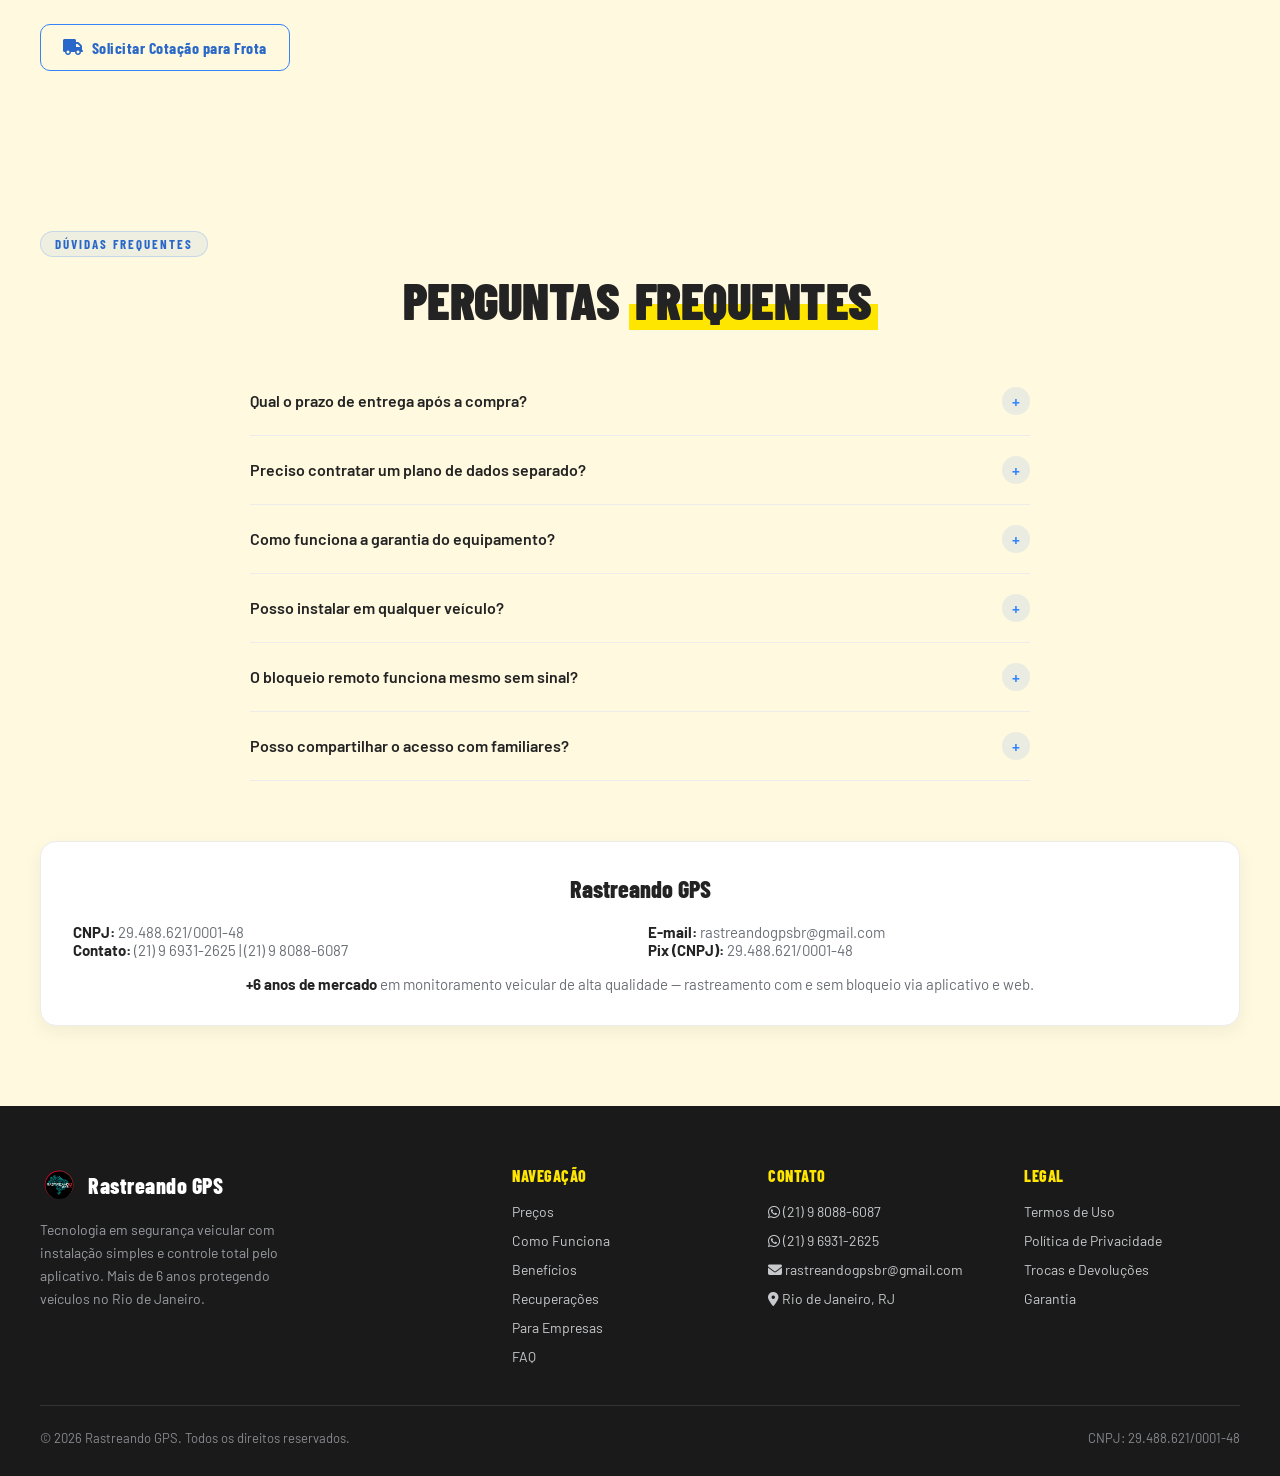
==== commit 6314152b: "Embed additional Vimeo videos in index.html Added multiple Vimeo video iframes with styling." ====
--- a/index.html
+++ b/index.html
@@ -1153,6 +1153,21 @@
         </div>
         <div style="border-radius:16px;overflow:hidden;box-shadow:var(--shadow-md);border:2px solid var(--yellow-deep);position:relative;padding-top:177.77%">
           <iframe src="https://player.vimeo.com/video/1219876855?portrait=0&title=0&byline=0"
+            style="position:absolute;top:0;left:0;width:100%;height:100%;border:none"
+            allow="autoplay;fullscreen;picture-in-picture" allowfullscreen></iframe>
+        </div>
+        <div style="border-radius:16px;overflow:hidden;box-shadow:var(--shadow-md);border:2px solid var(--yellow-deep);position:relative;padding-top:177.77%">
+          <iframe src="https://player.vimeo.com/video/1219888880?portrait=0&title=0&byline=0"
+            style="position:absolute;top:0;left:0;width:100%;height:100%;border:none"
+            allow="autoplay;fullscreen;picture-in-picture" allowfullscreen></iframe>
+        </div>
+        <div style="border-radius:16px;overflow:hidden;box-shadow:var(--shadow-md);border:2px solid var(--yellow-deep);position:relative;padding-top:177.77%">
+          <iframe src="https://player.vimeo.com/video/1219888879?portrait=0&title=0&byline=0"
+            style="position:absolute;top:0;left:0;width:100%;height:100%;border:none"
+            allow="autoplay;fullscreen;picture-in-picture" allowfullscreen></iframe>
+        </div>
+        <div style="border-radius:16px;overflow:hidden;box-shadow:var(--shadow-md);border:2px solid var(--yellow-deep);position:relative;padding-top:177.77%">
+          <iframe src="https://player.vimeo.com/video/1219888878?portrait=0&title=0&byline=0"
             style="position:absolute;top:0;left:0;width:100%;height:100%;border:none"
             allow="autoplay;fullscreen;picture-in-picture" allowfullscreen></iframe>
         </div>
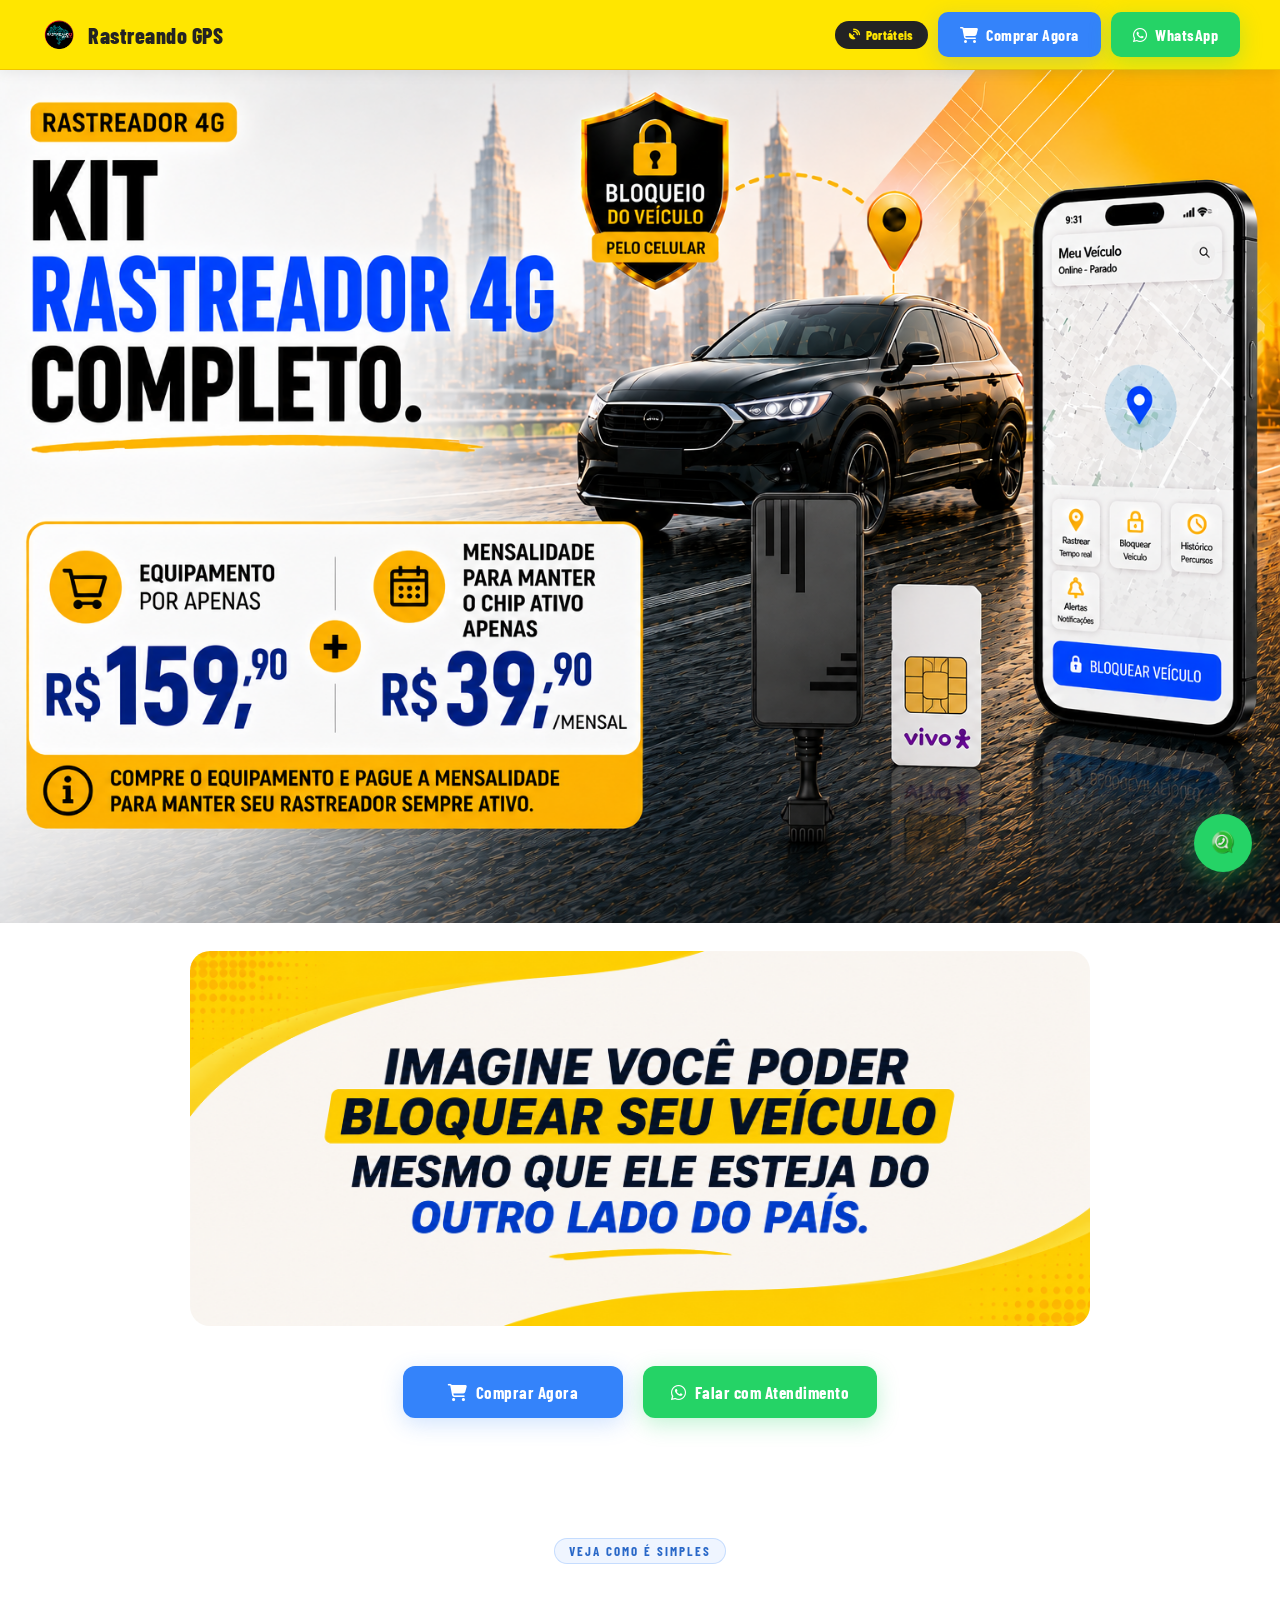
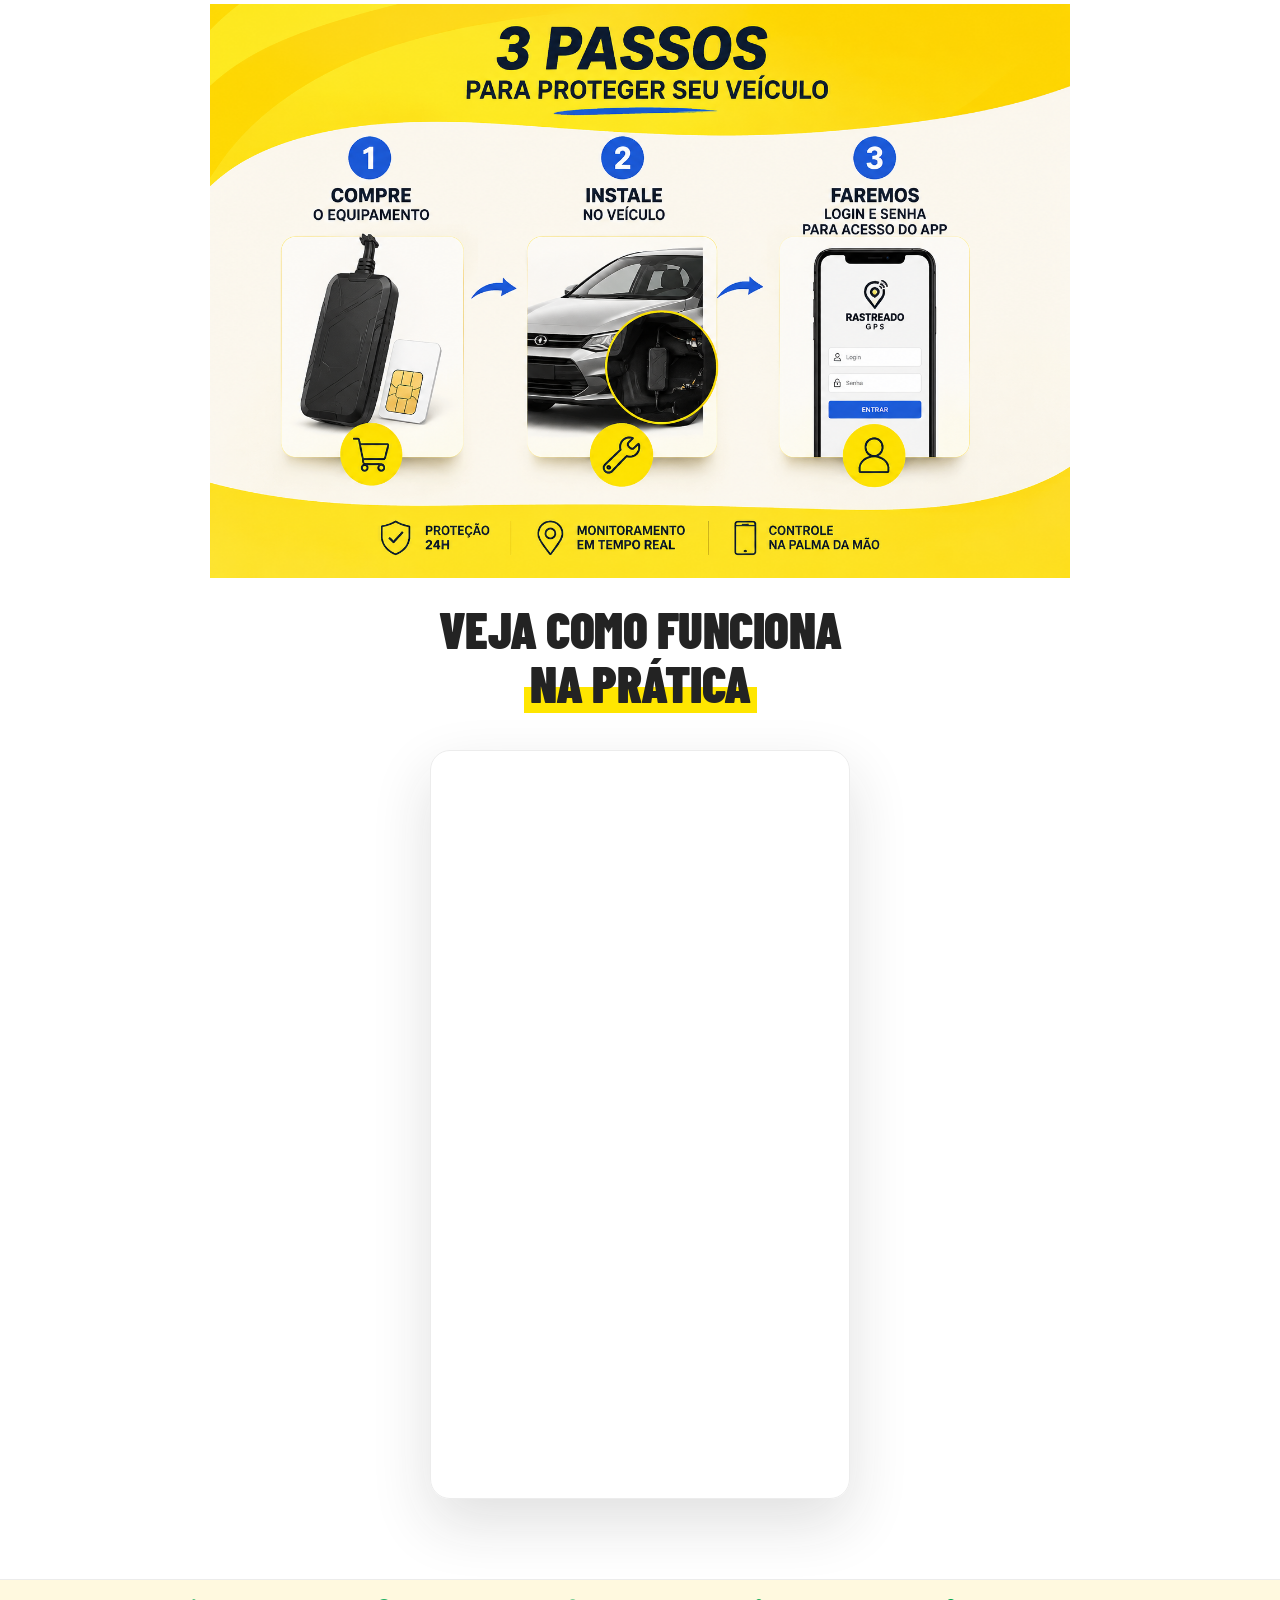
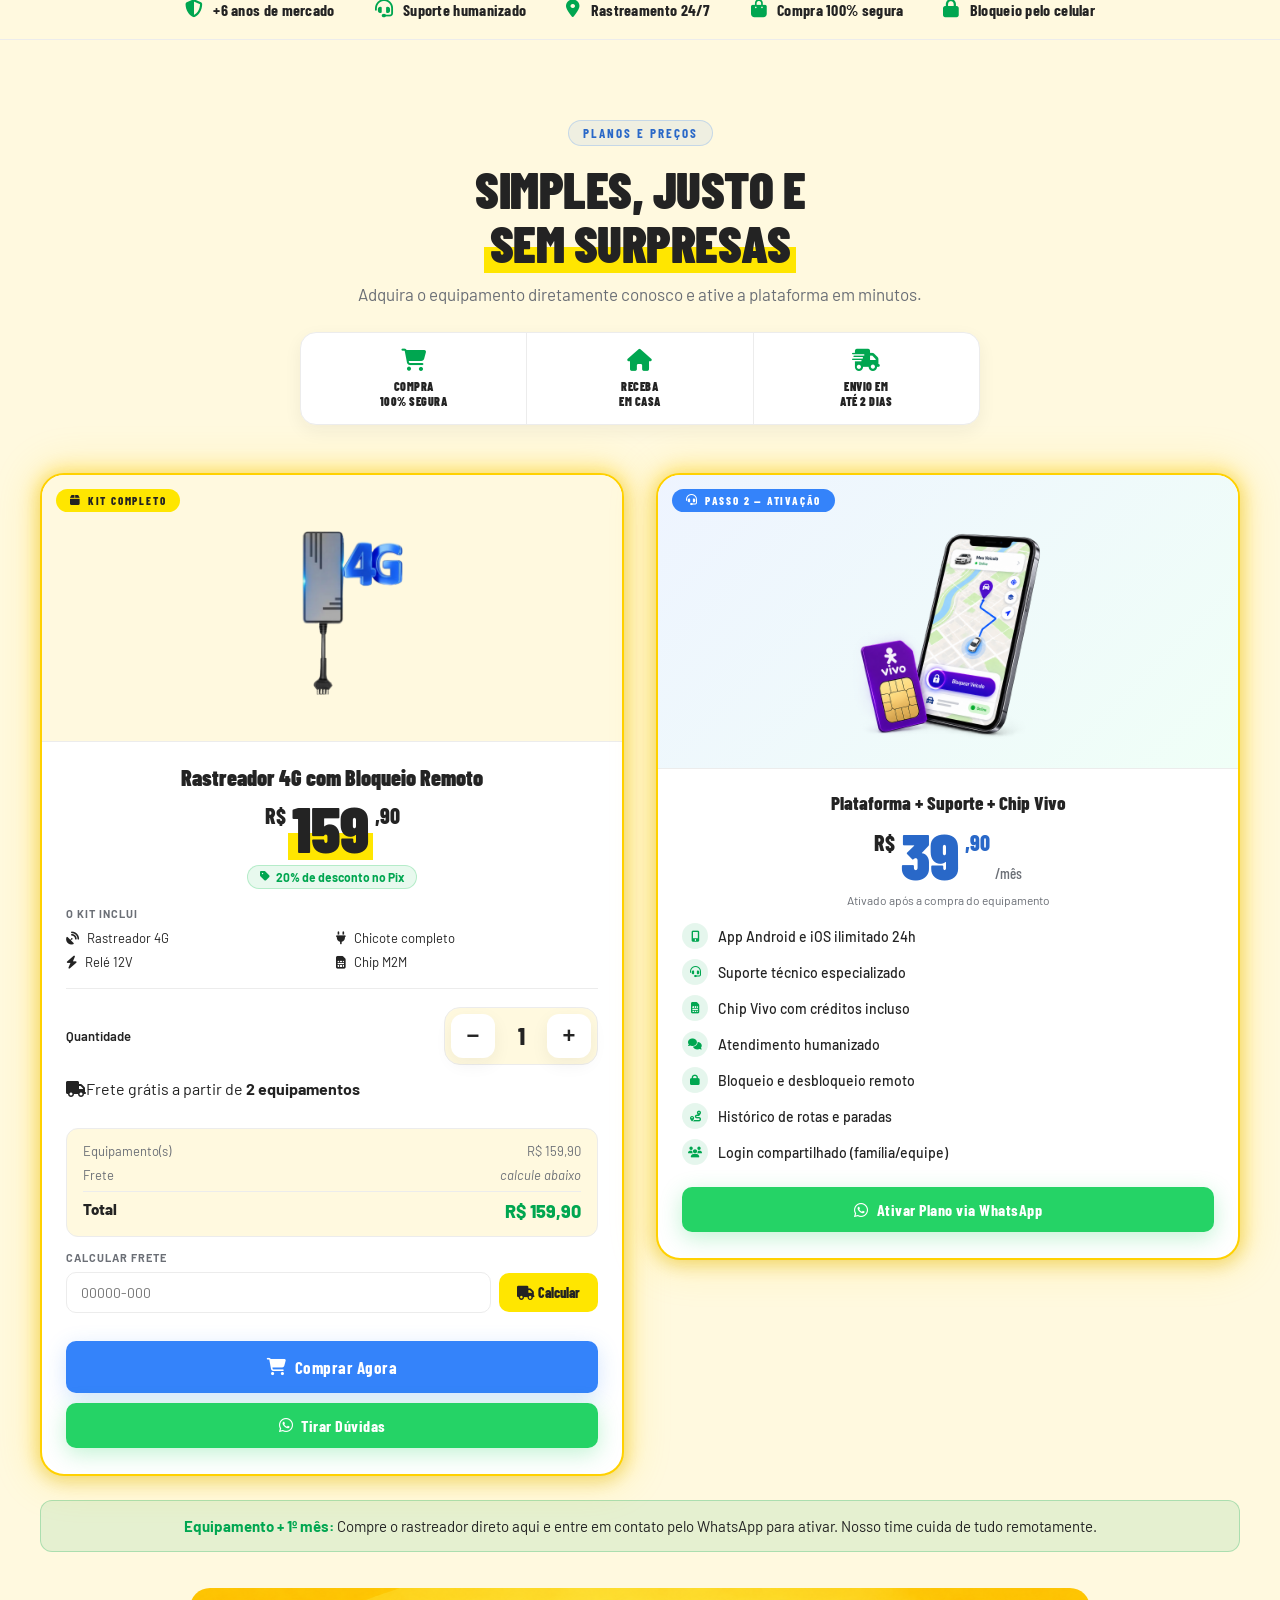
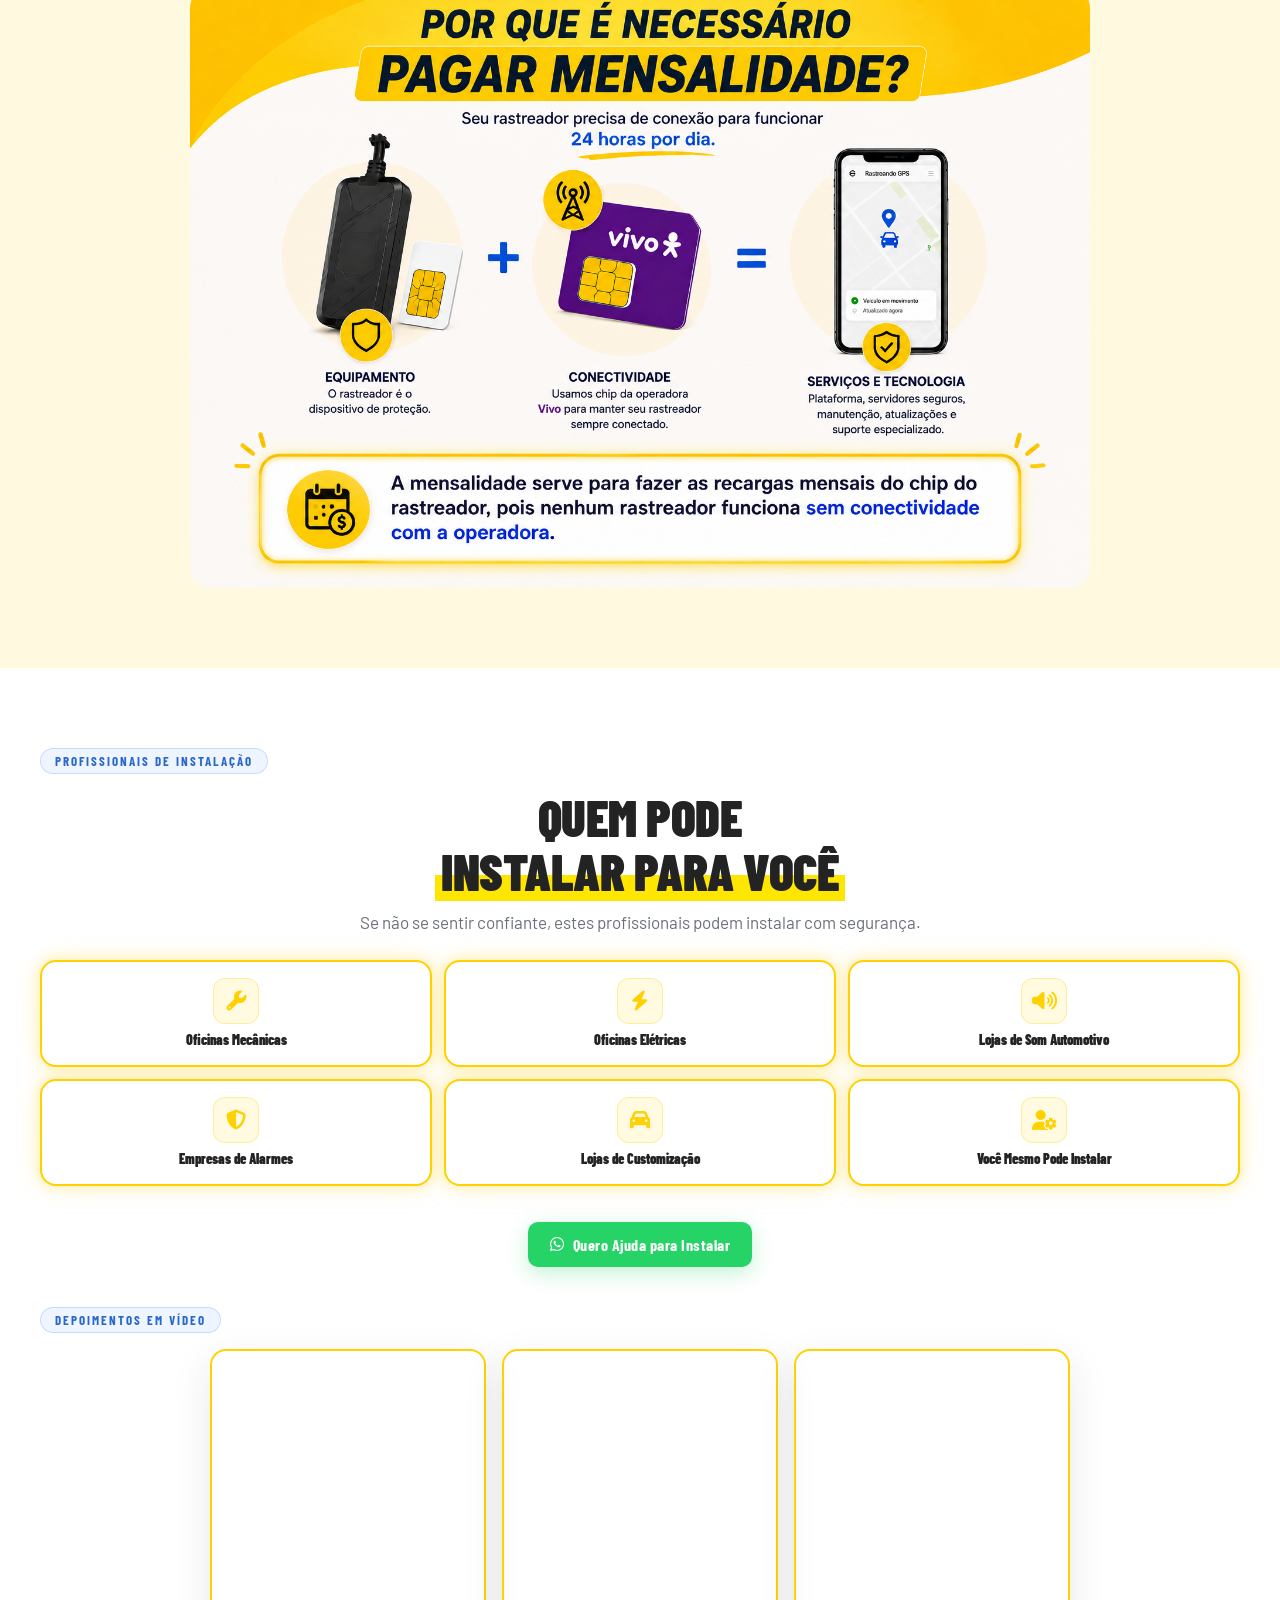
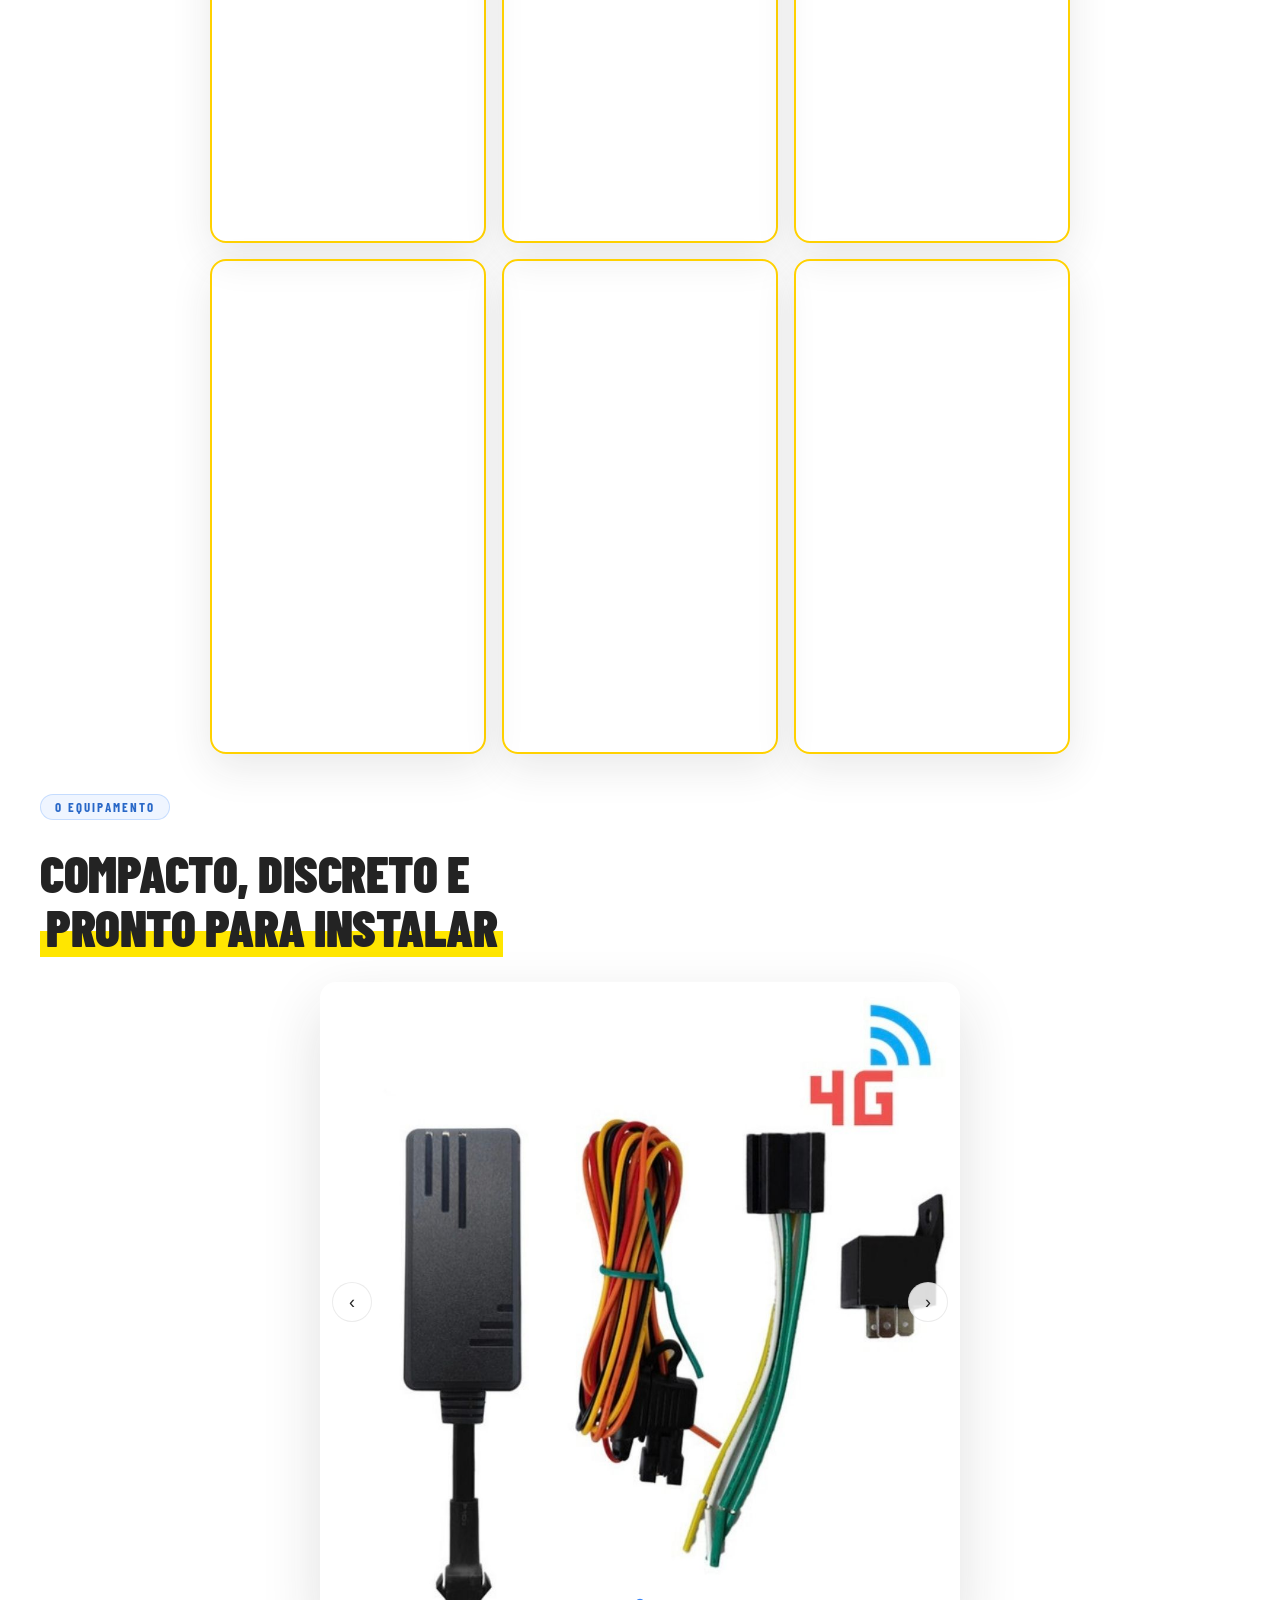
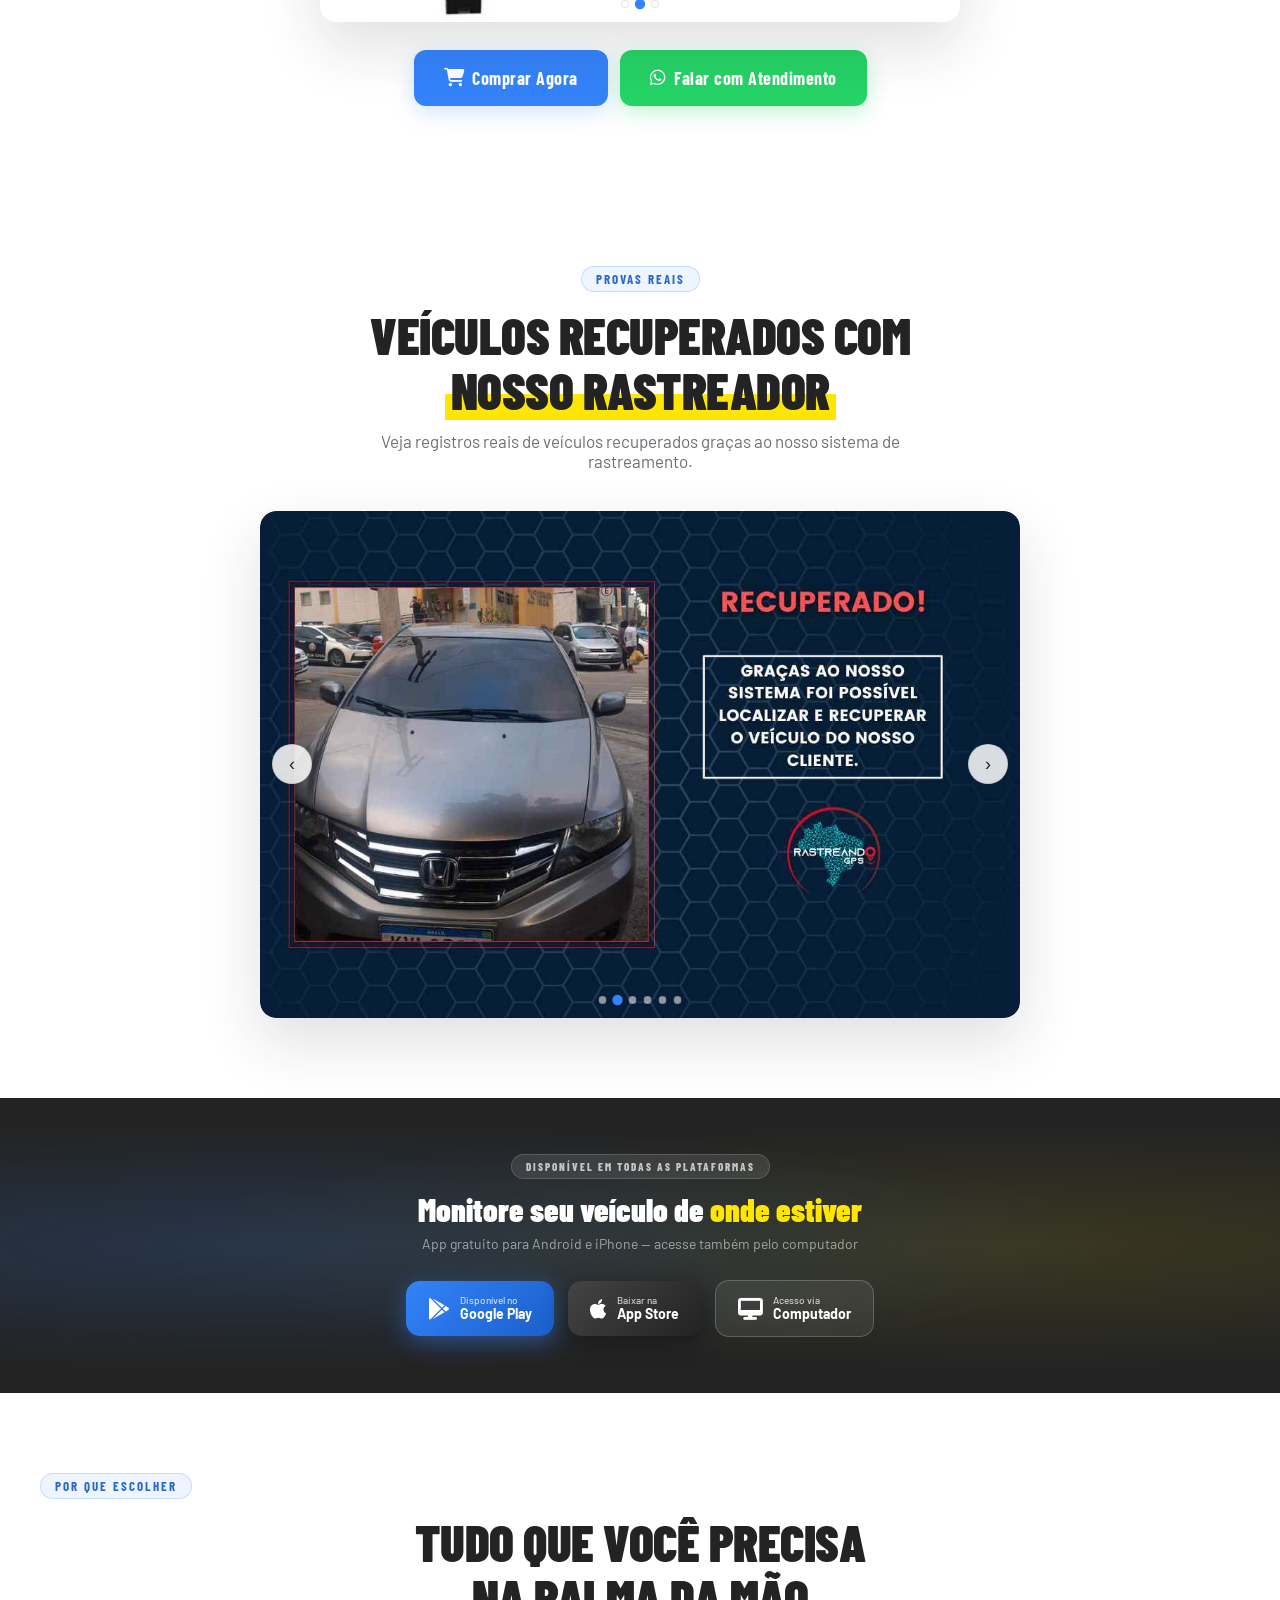
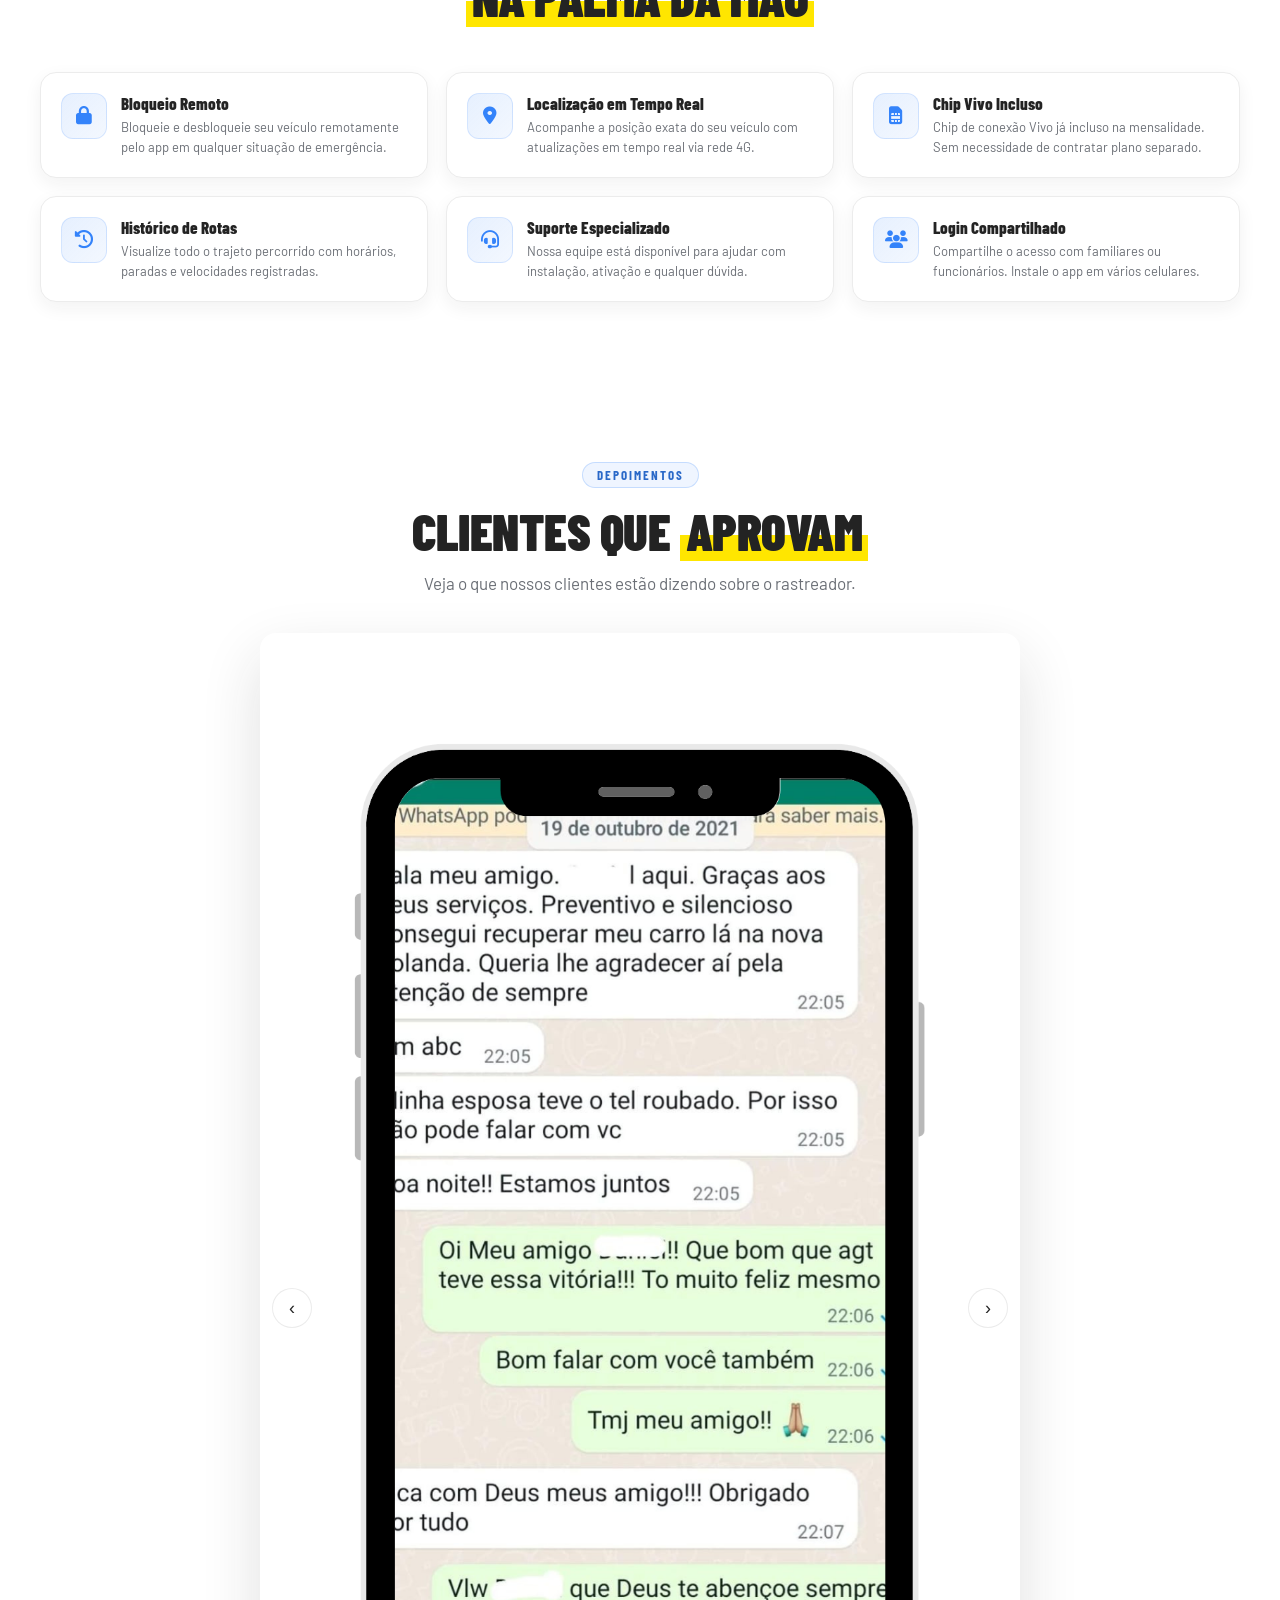
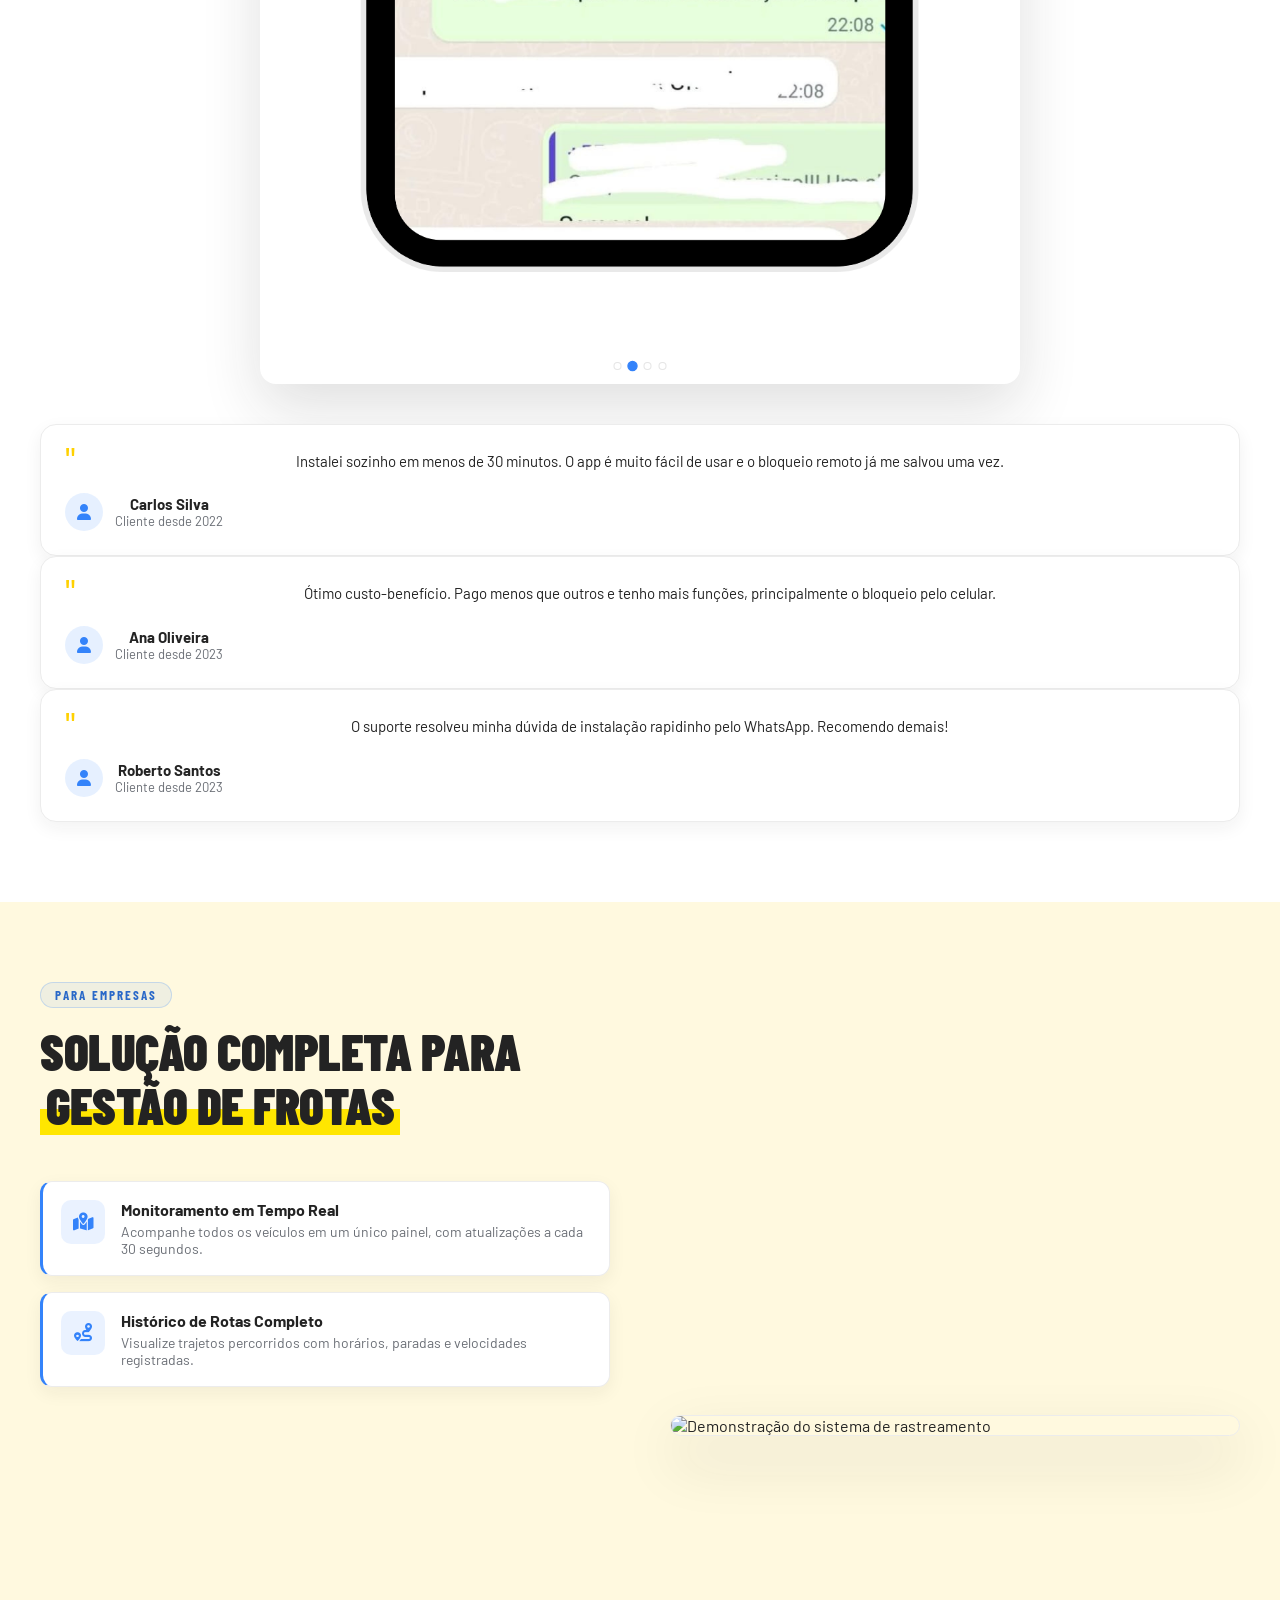
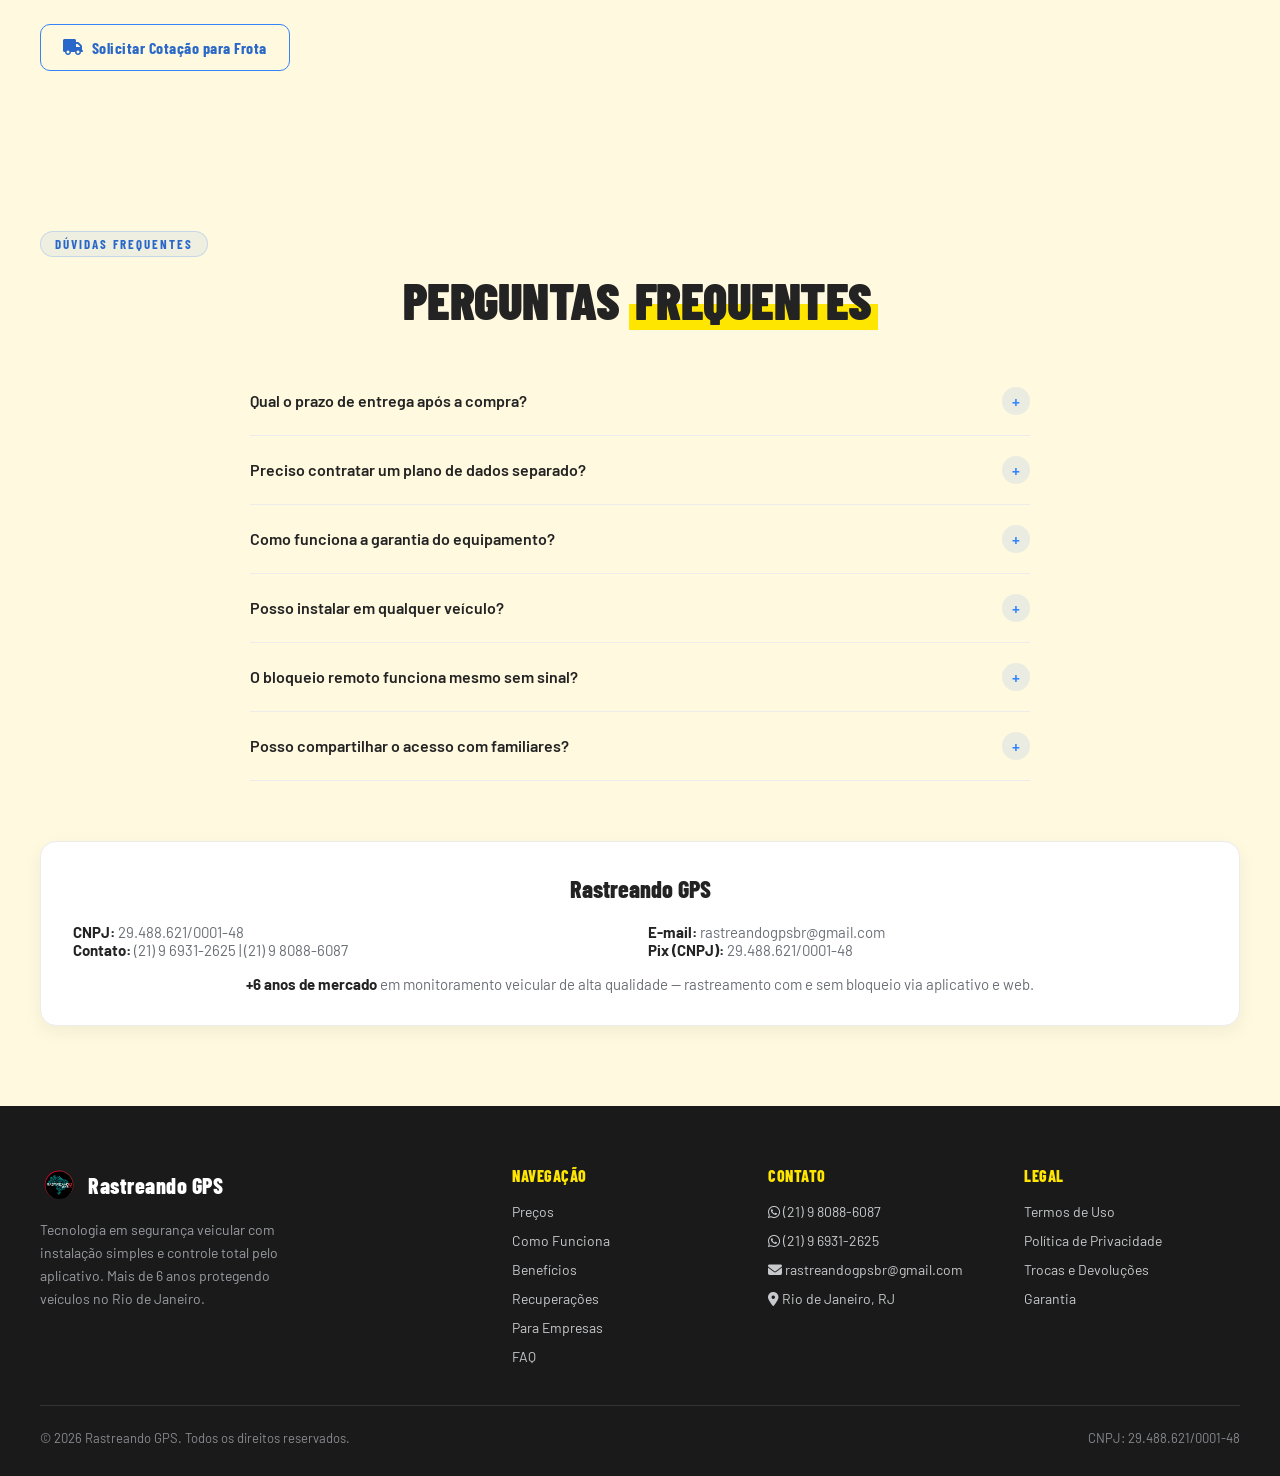
==== commit fa80ed90: "Adjust iframe padding-top for better aspect ratio" ====
--- a/index.html
+++ b/index.html
@@ -1156,7 +1156,7 @@
             style="position:absolute;top:0;left:0;width:100%;height:100%;border:none"
             allow="autoplay;fullscreen;picture-in-picture" allowfullscreen></iframe>
         </div>
-        <div style="border-radius:16px;overflow:hidden;box-shadow:var(--shadow-md);border:2px solid var(--yellow-deep);position:relative;padding-top:177.77%">
+        <div style="border-radius:16px;overflow:hidden;box-shadow:var(--shadow-md);border:2px solid var(--yellow-deep);position:relative;padding-top:56.25%">
           <iframe src="https://player.vimeo.com/video/1219888880?portrait=0&title=0&byline=0"
             style="position:absolute;top:0;left:0;width:100%;height:100%;border:none"
             allow="autoplay;fullscreen;picture-in-picture" allowfullscreen></iframe>
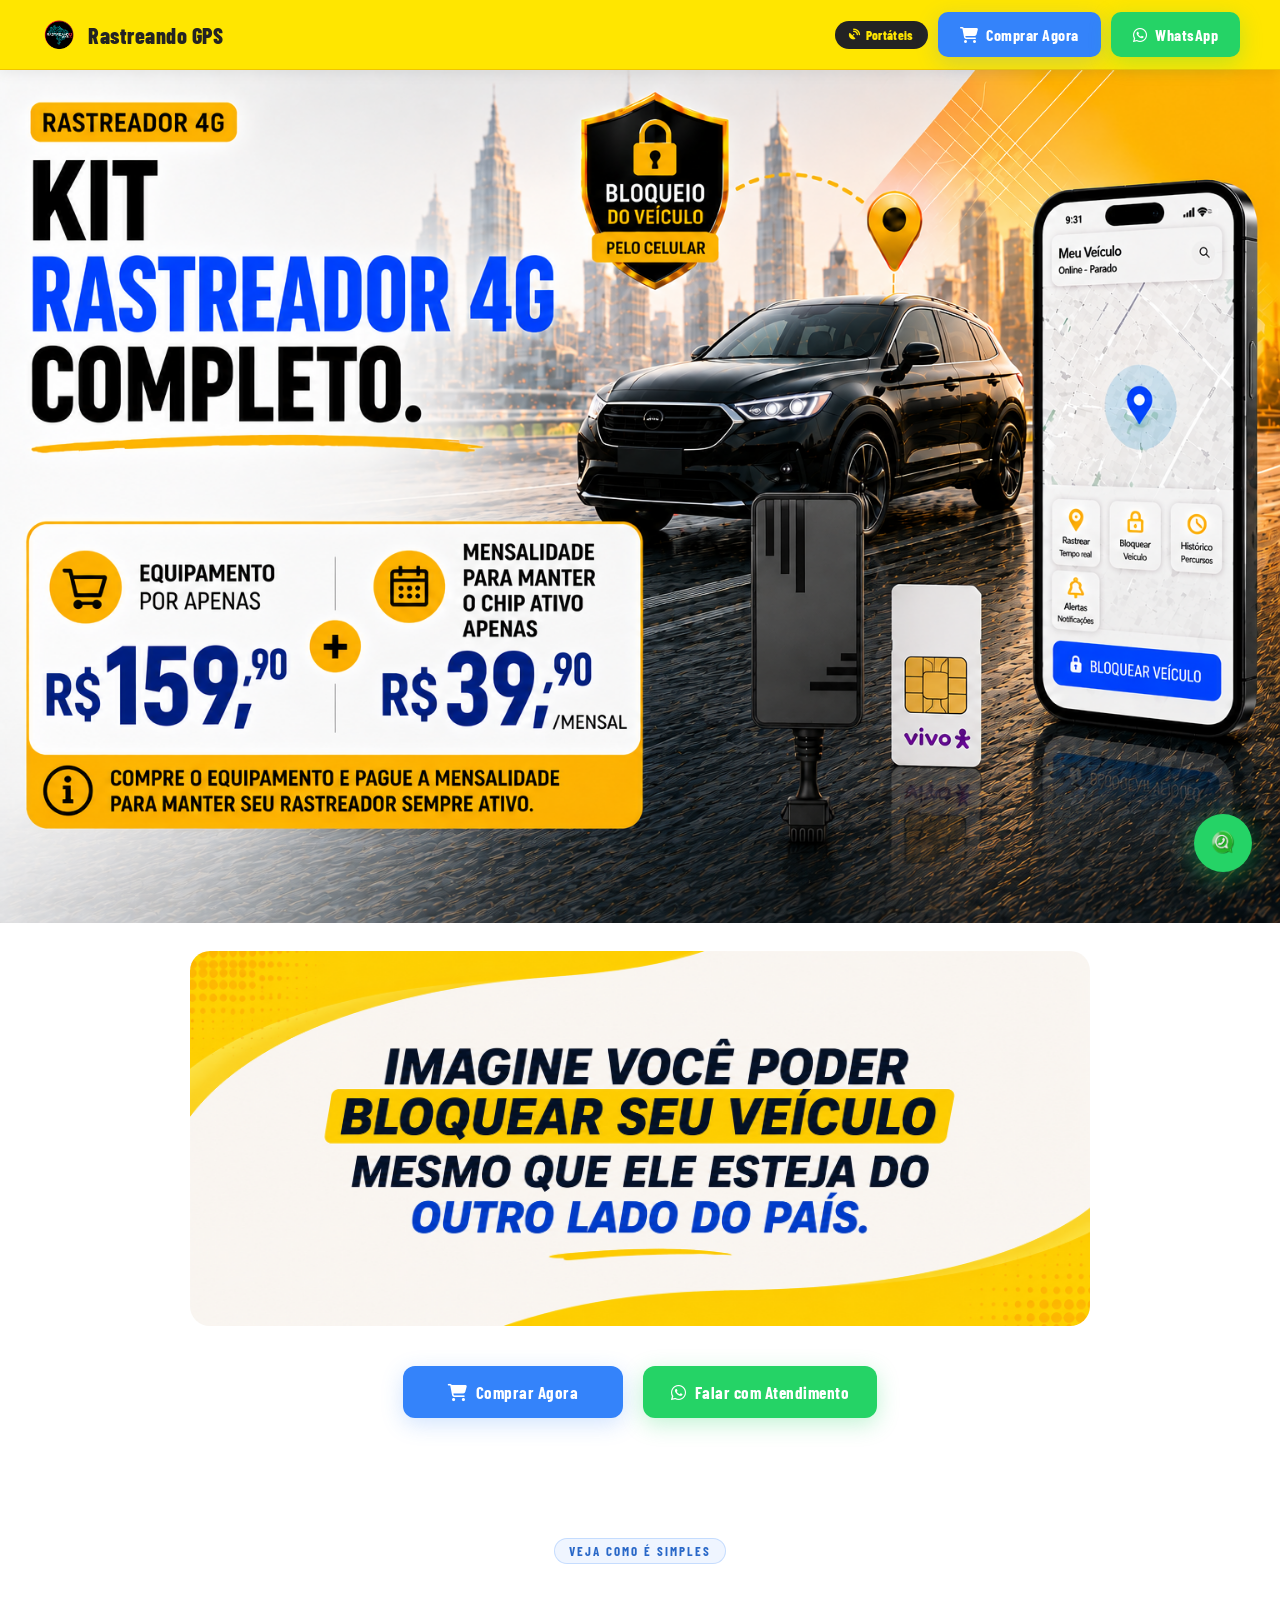
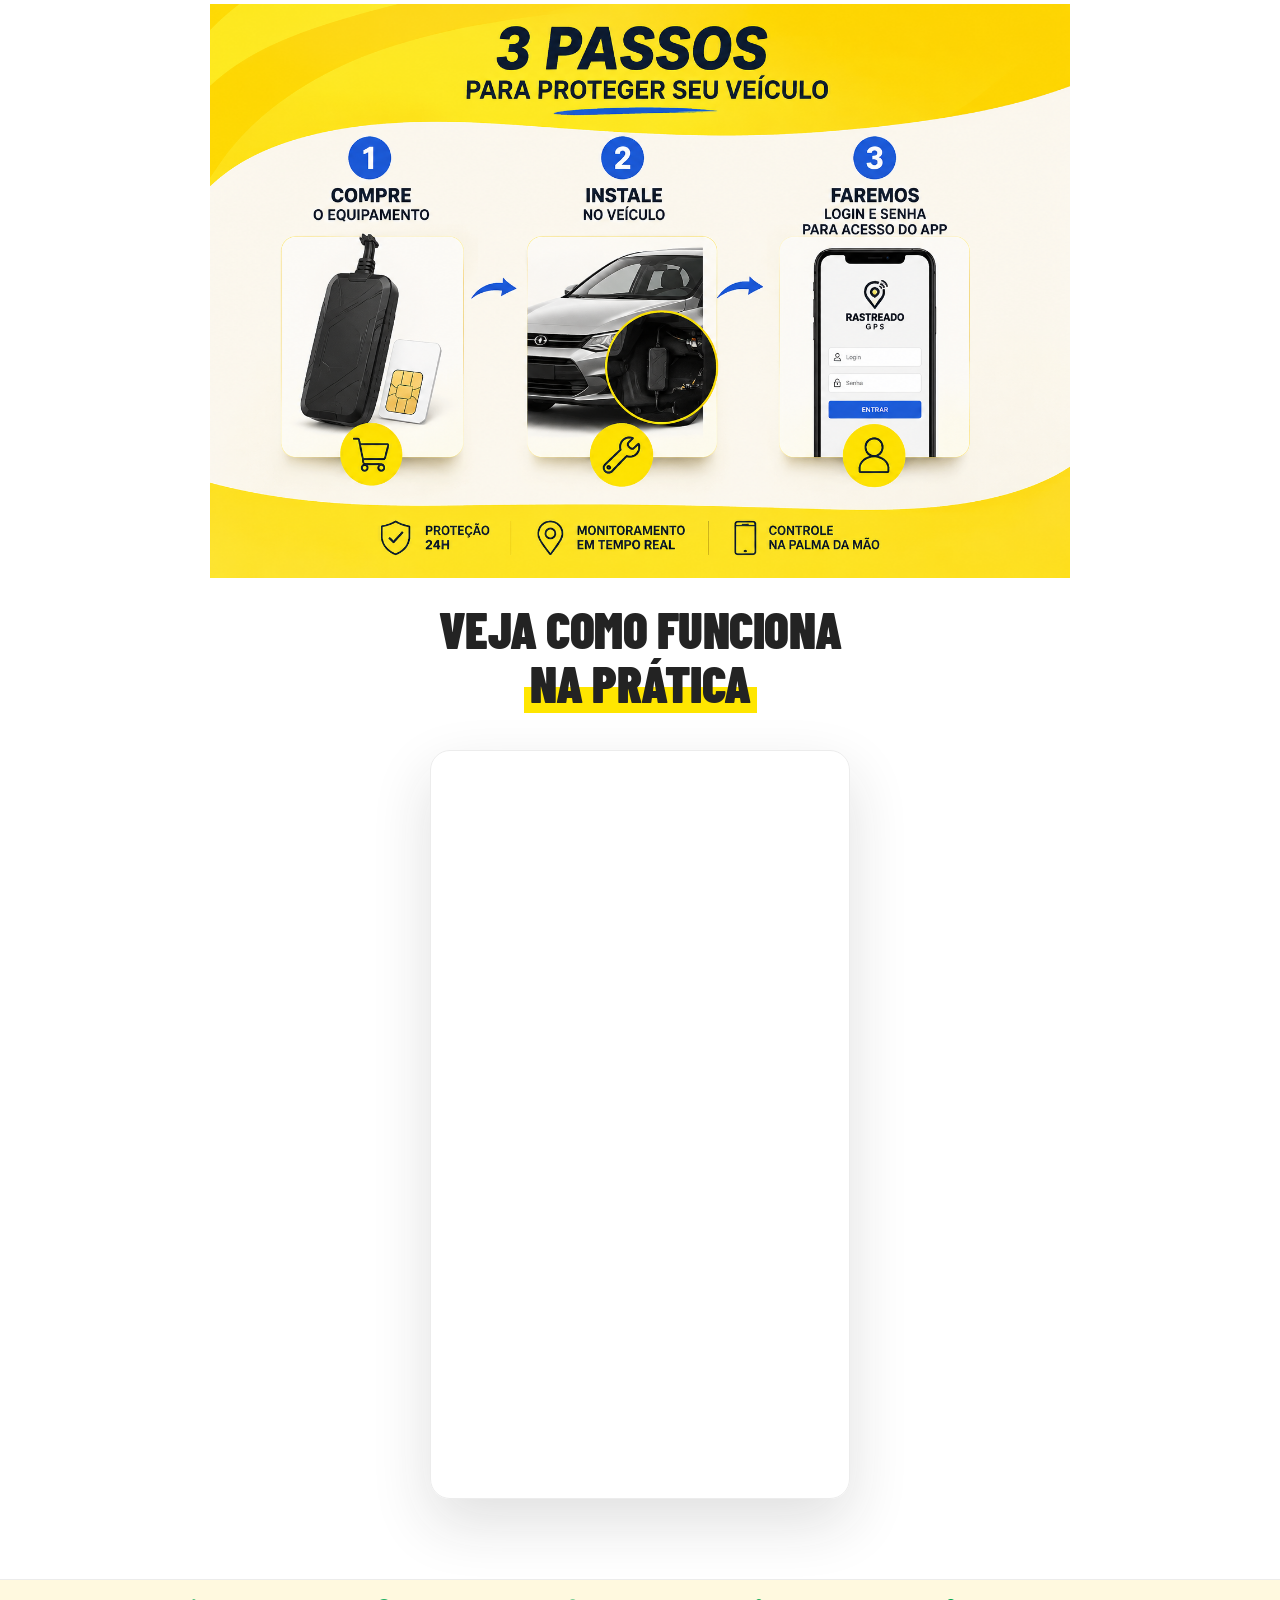
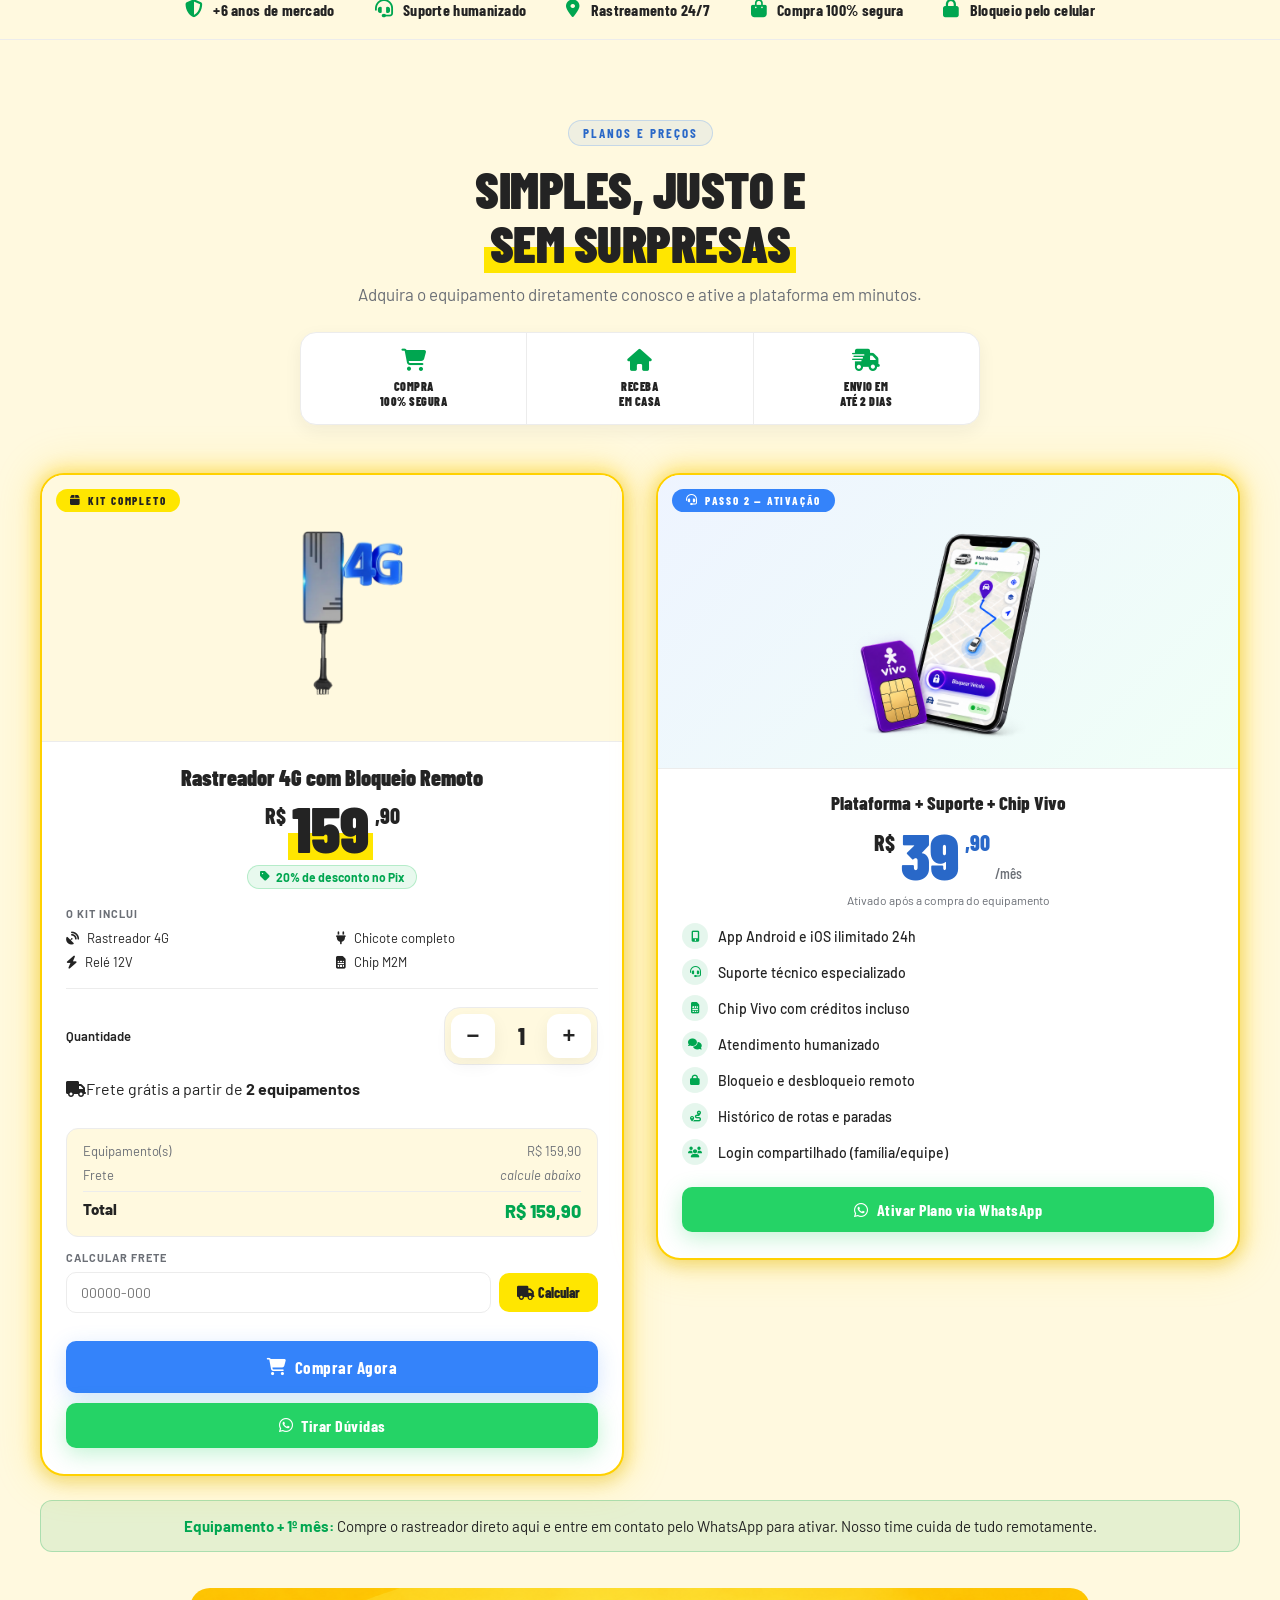
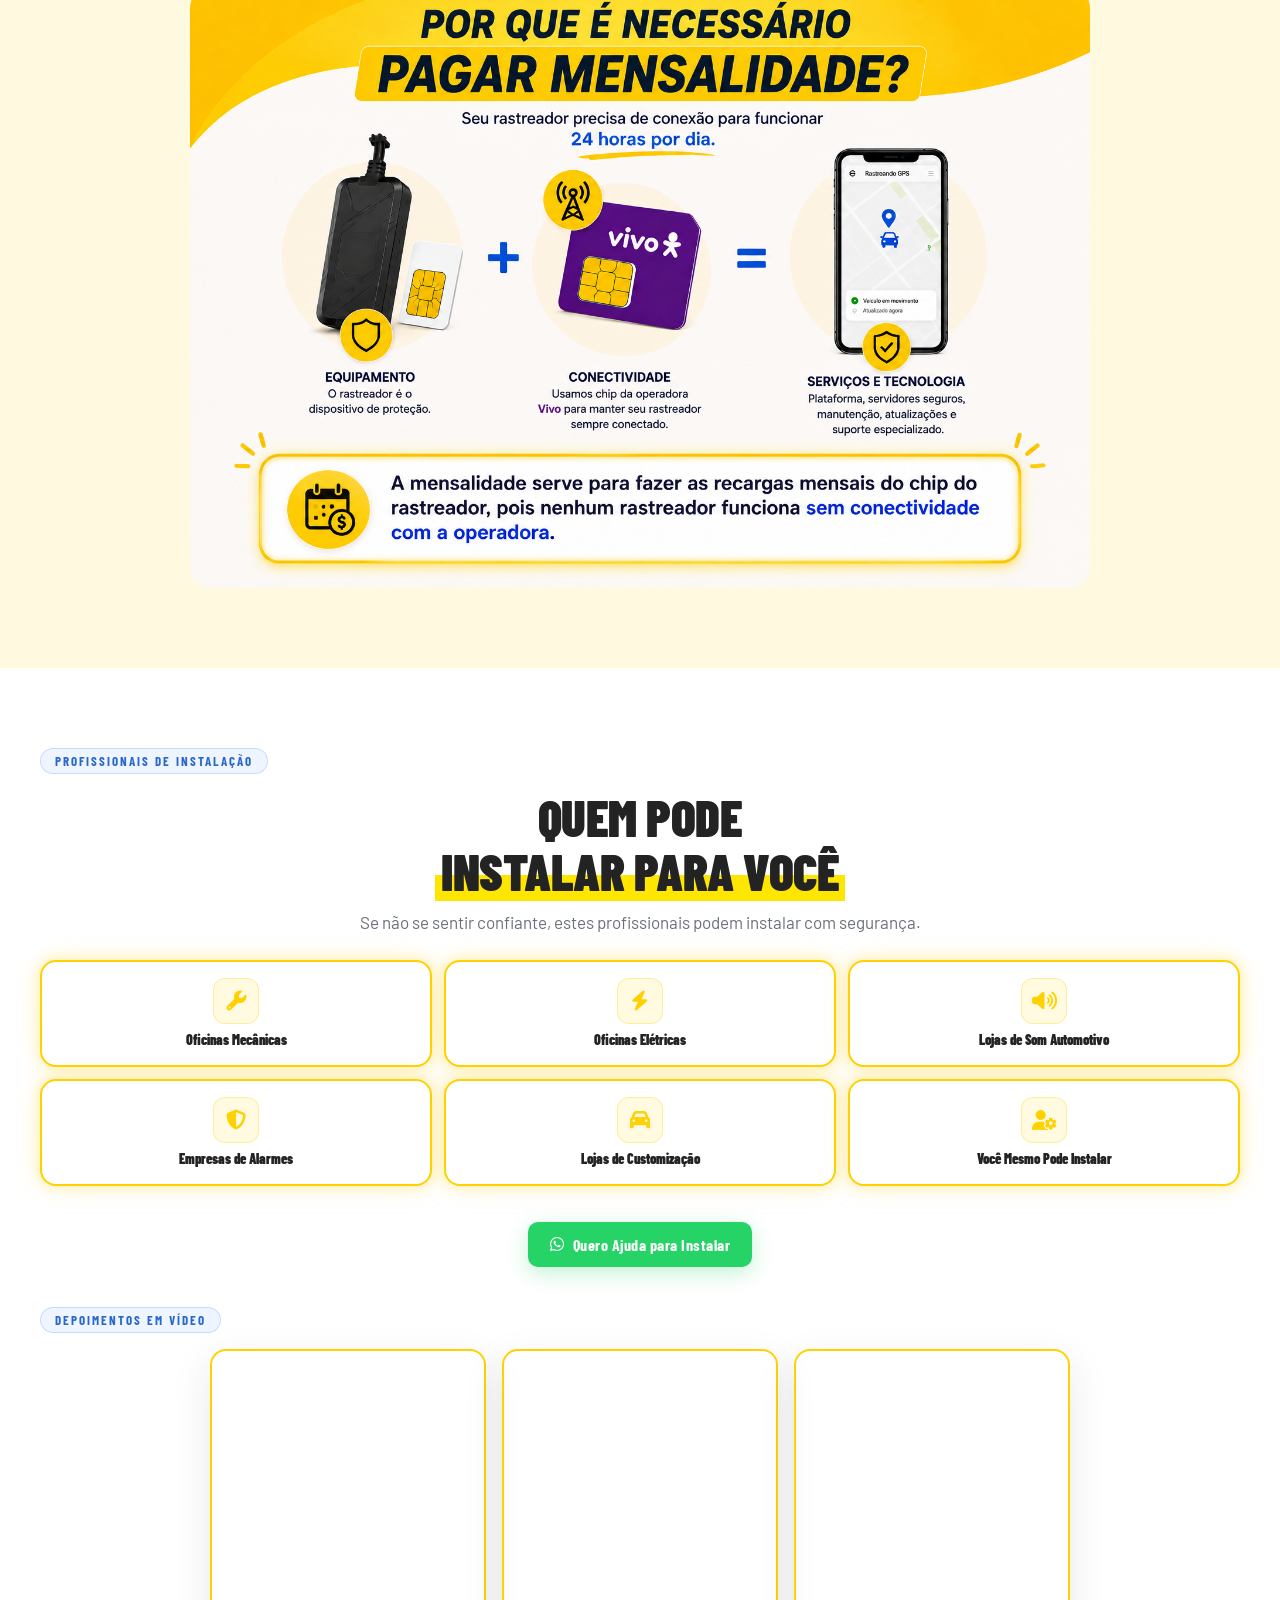
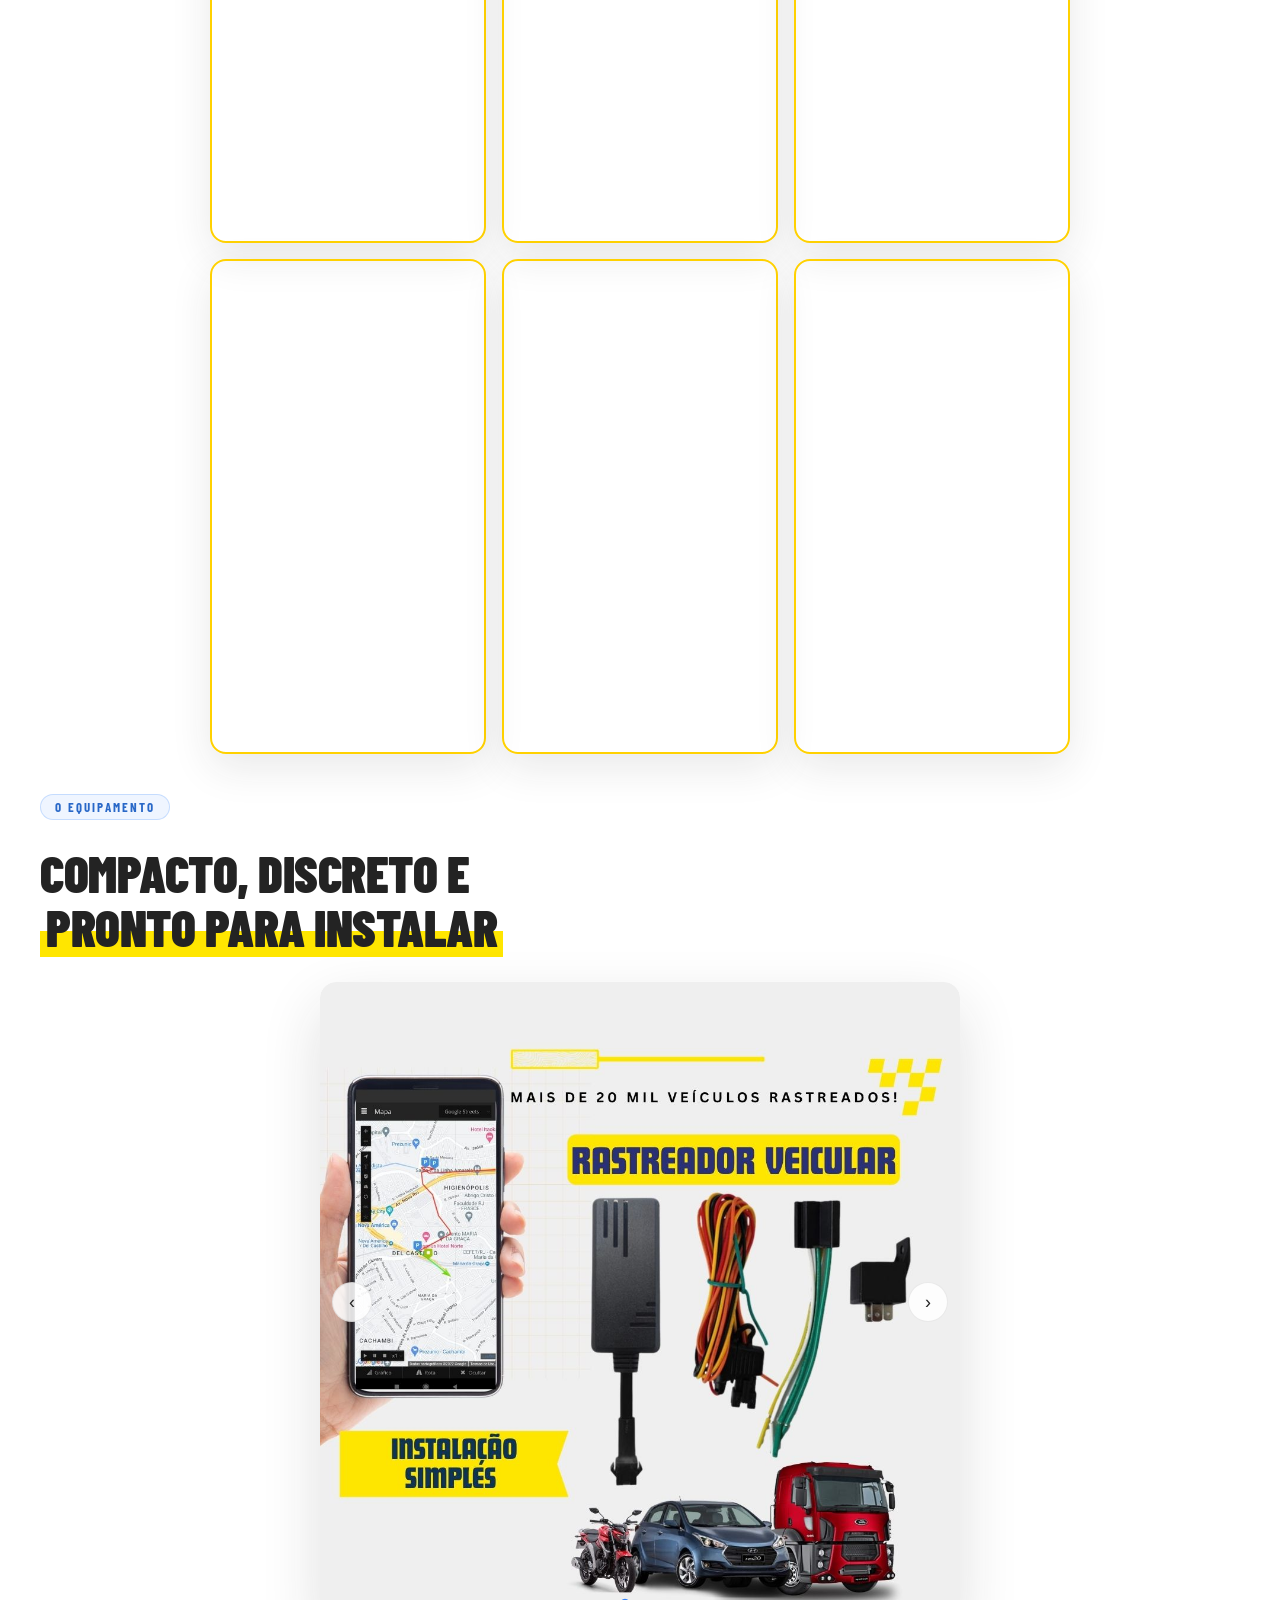
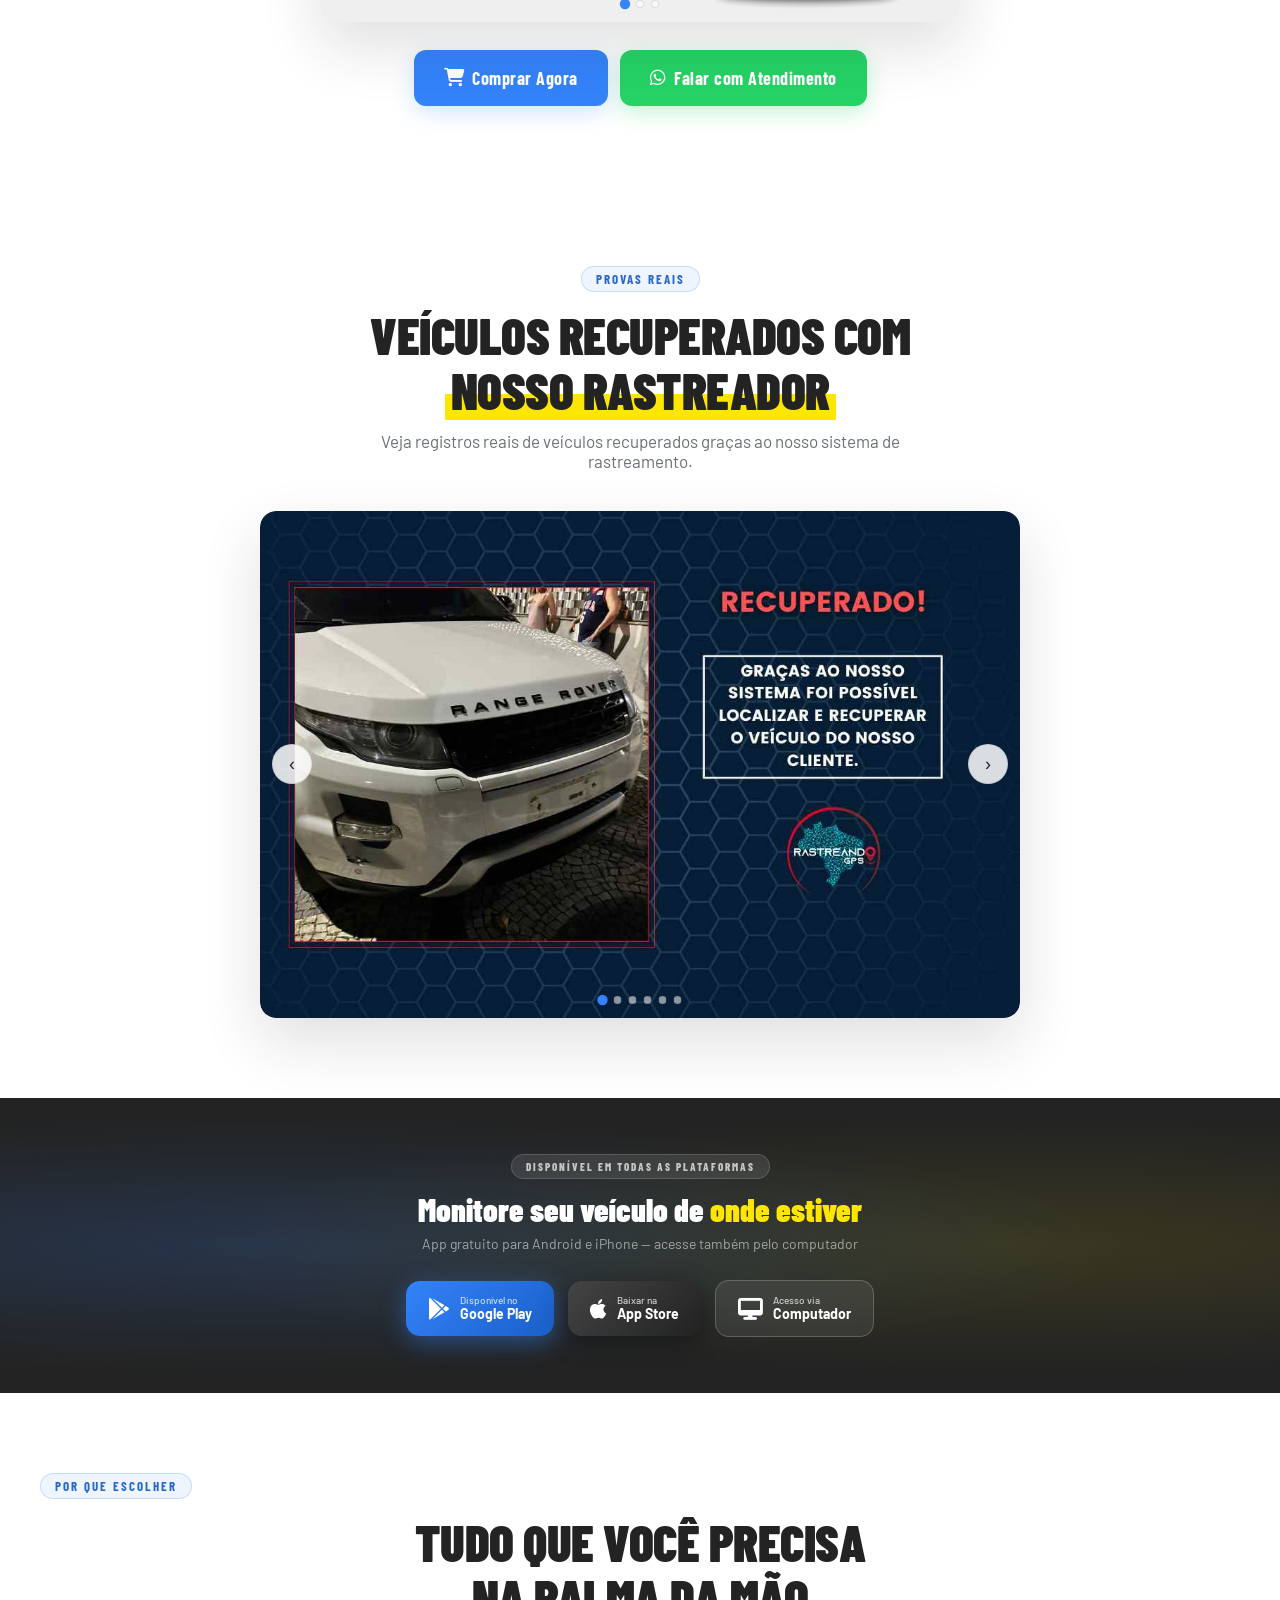
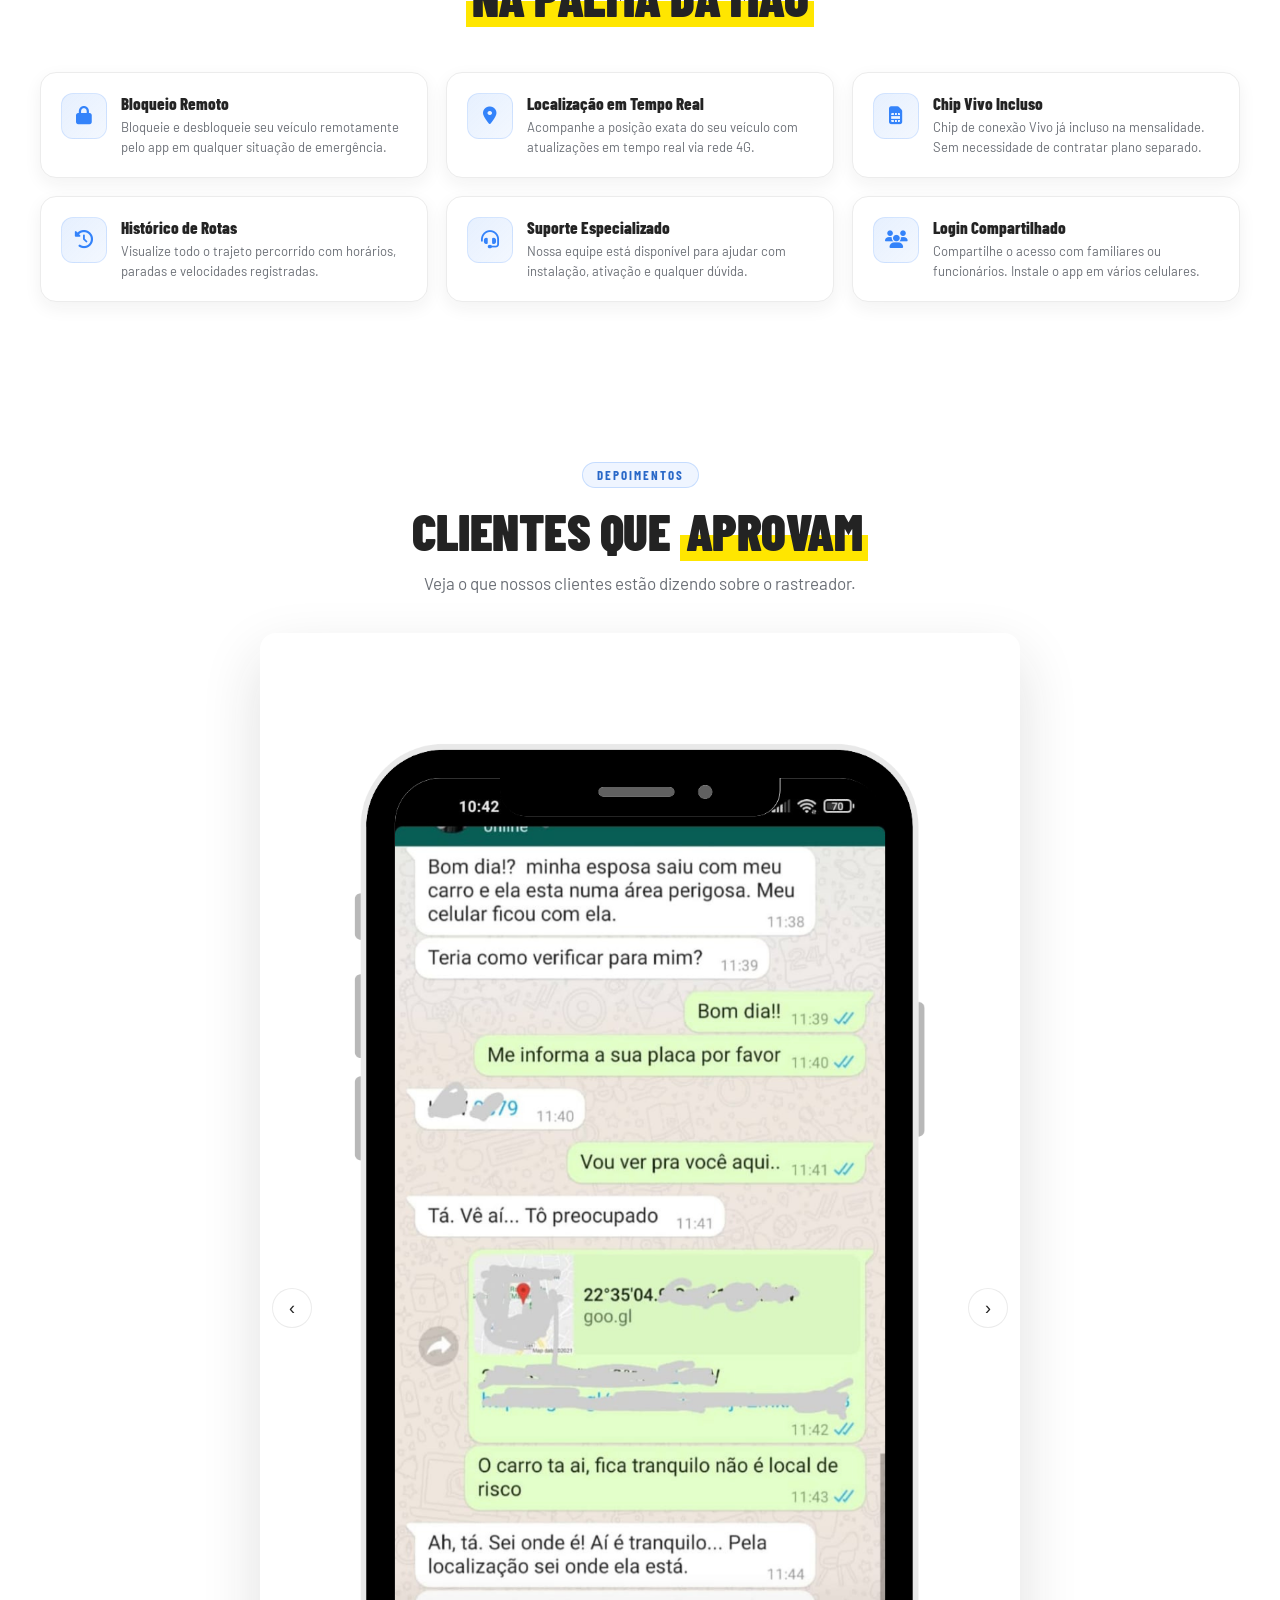
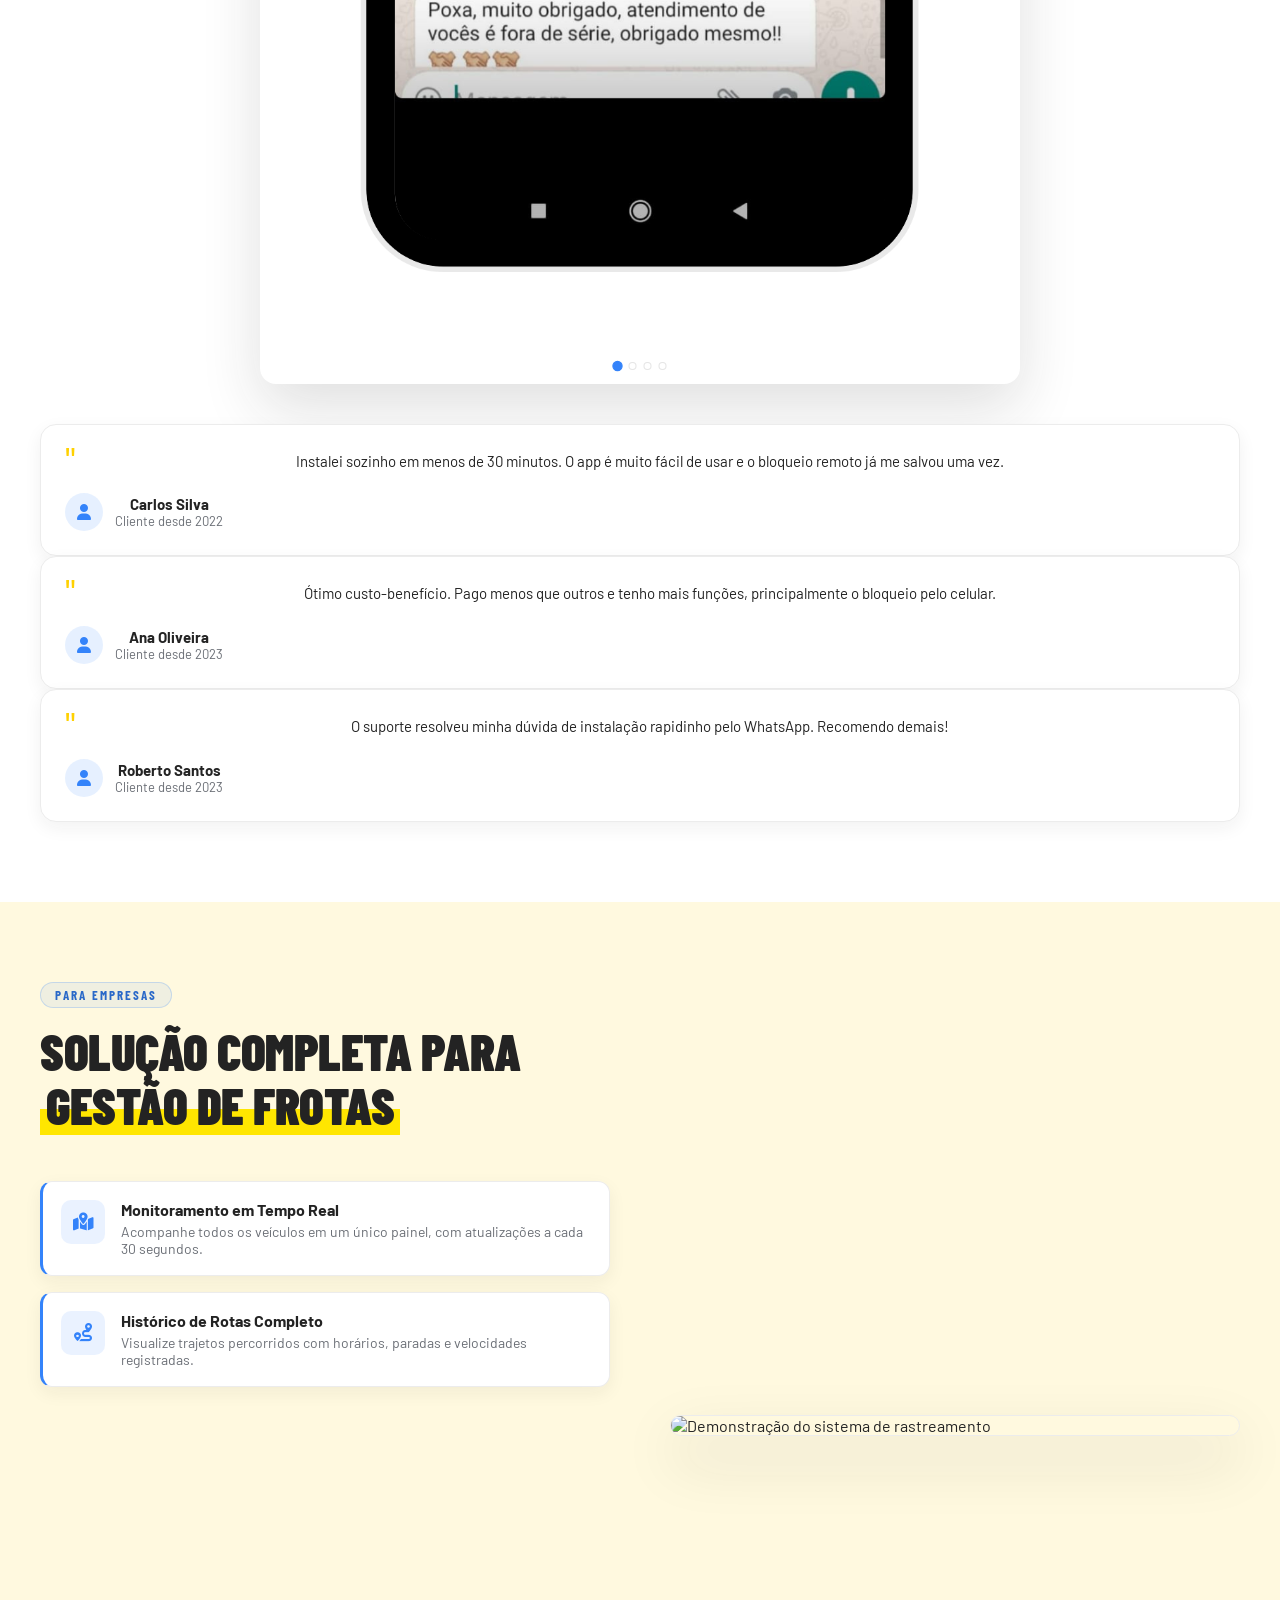
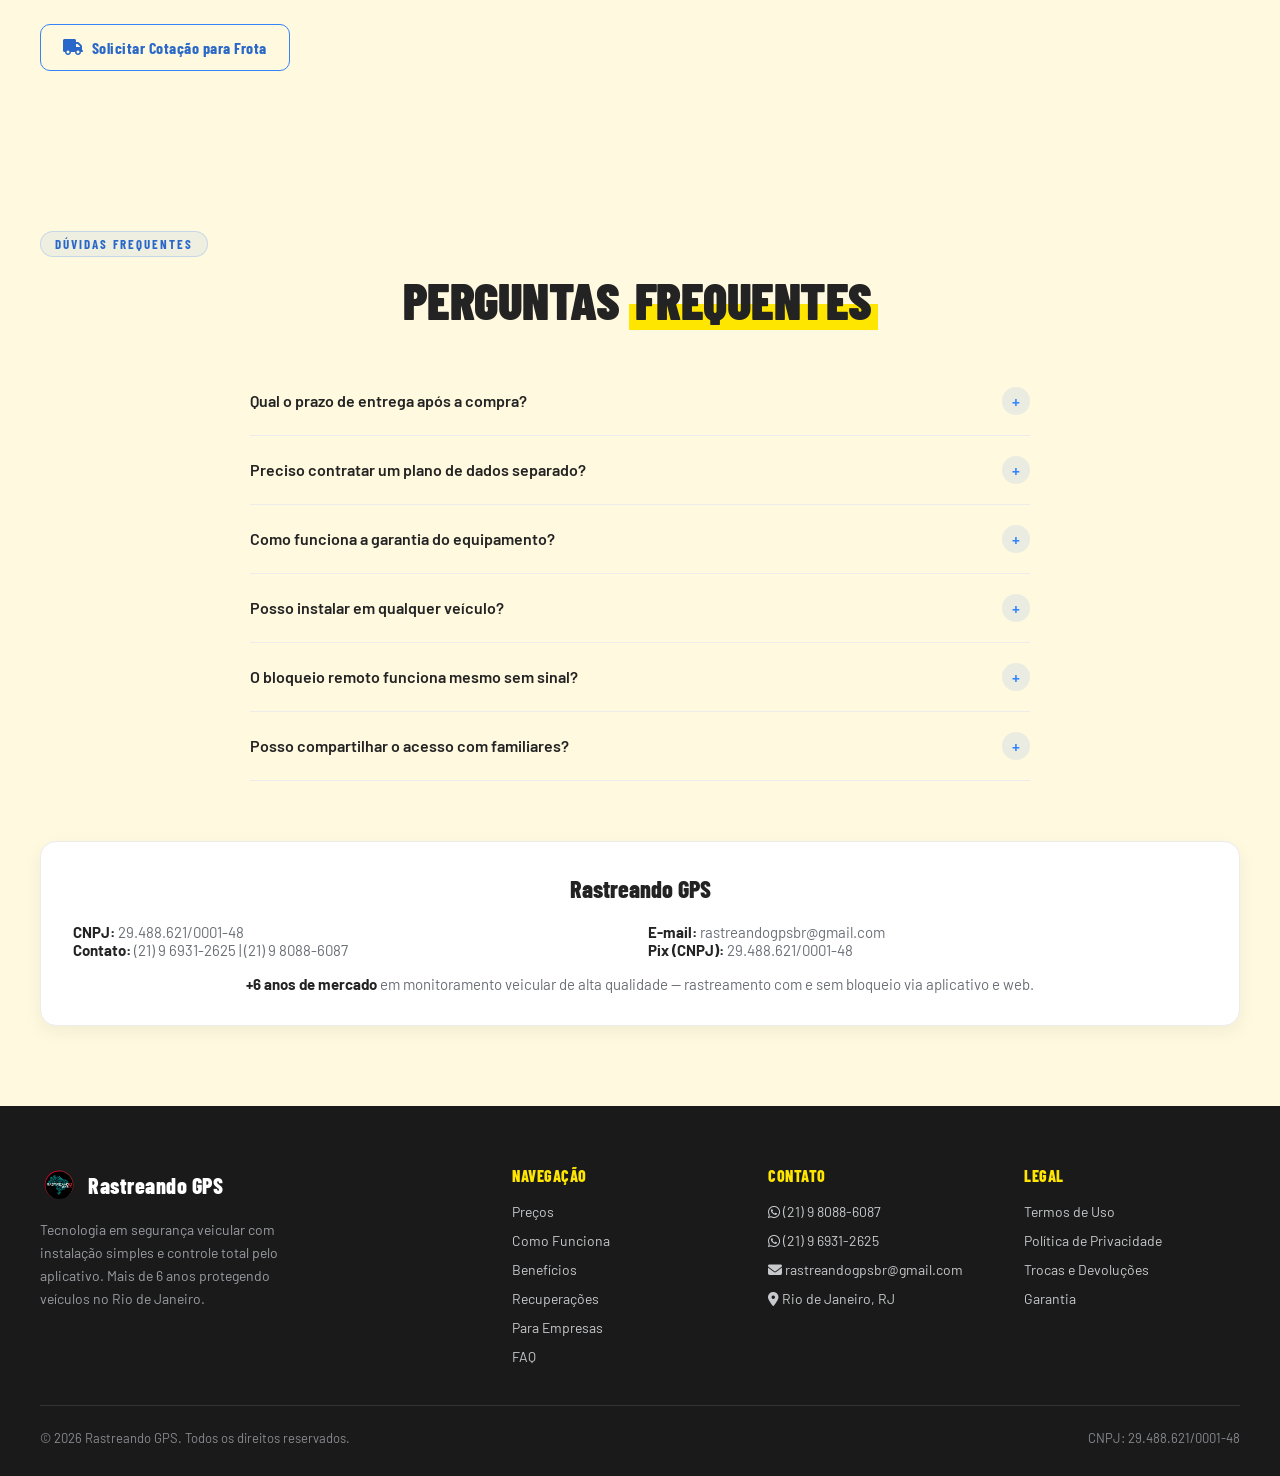
==== commit b9e0d461: "Swap Vimeo video IDs in index.html" ====
--- a/index.html
+++ b/index.html
@@ -1142,7 +1142,7 @@
       <div class="tag" style="margin-bottom:16px">Depoimentos em Vídeo</div>
       <div style="display:grid;grid-template-columns:repeat(3,1fr);gap:16px;max-width:860px;margin:0 auto">
         <div style="border-radius:16px;overflow:hidden;box-shadow:var(--shadow-md);border:2px solid var(--yellow-deep);position:relative;padding-top:177.77%">
-          <iframe src="https://player.vimeo.com/video/1219876857?portrait=0&title=0&byline=0"
+          <iframe src="https://player.vimeo.com/video/1219888880?portrait=0&title=0&byline=0"
             style="position:absolute;top:0;left:0;width:100%;height:100%;border:none"
             allow="autoplay;fullscreen;picture-in-picture" allowfullscreen></iframe>
         </div>
@@ -1157,7 +1157,7 @@
             allow="autoplay;fullscreen;picture-in-picture" allowfullscreen></iframe>
         </div>
         <div style="border-radius:16px;overflow:hidden;box-shadow:var(--shadow-md);border:2px solid var(--yellow-deep);position:relative;padding-top:56.25%">
-          <iframe src="https://player.vimeo.com/video/1219888880?portrait=0&title=0&byline=0"
+          <iframe src="https://player.vimeo.com/video/1219876857?portrait=0&title=0&byline=0"
             style="position:absolute;top:0;left:0;width:100%;height:100%;border:none"
             allow="autoplay;fullscreen;picture-in-picture" allowfullscreen></iframe>
         </div>
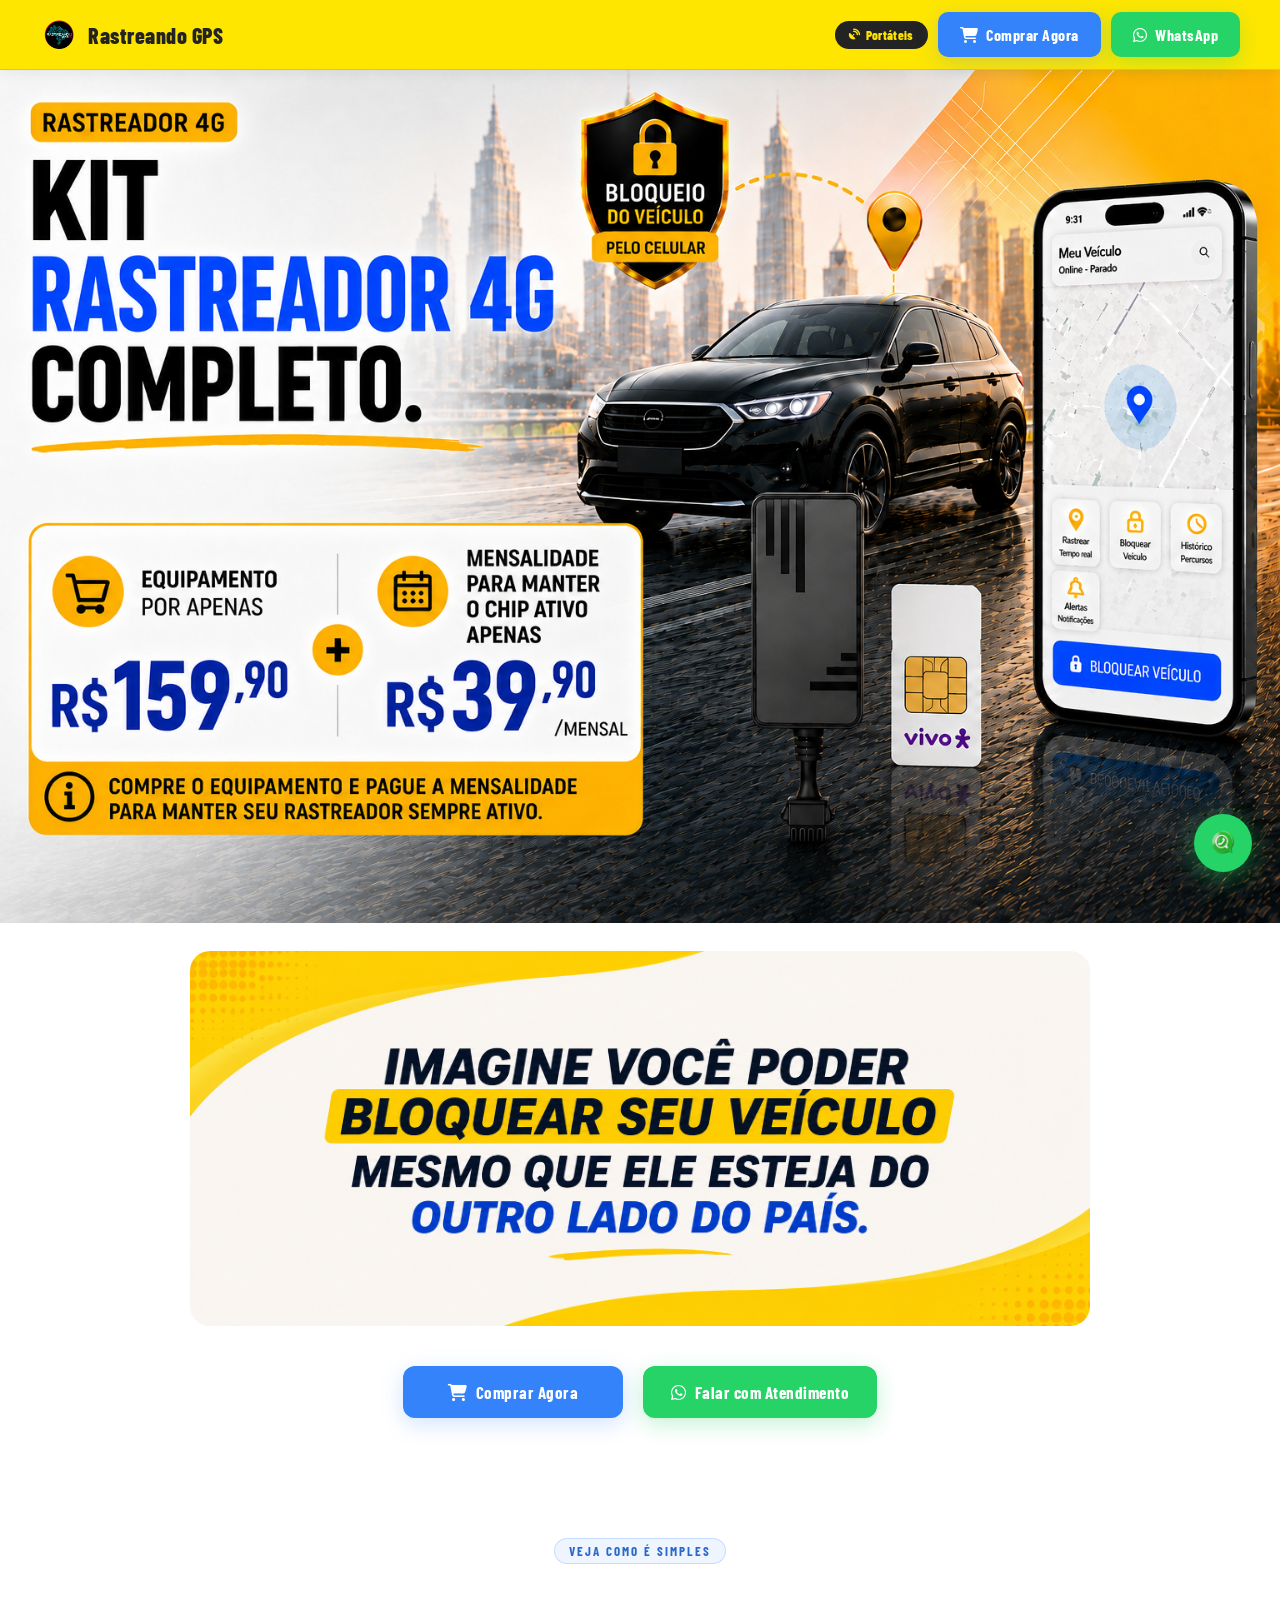
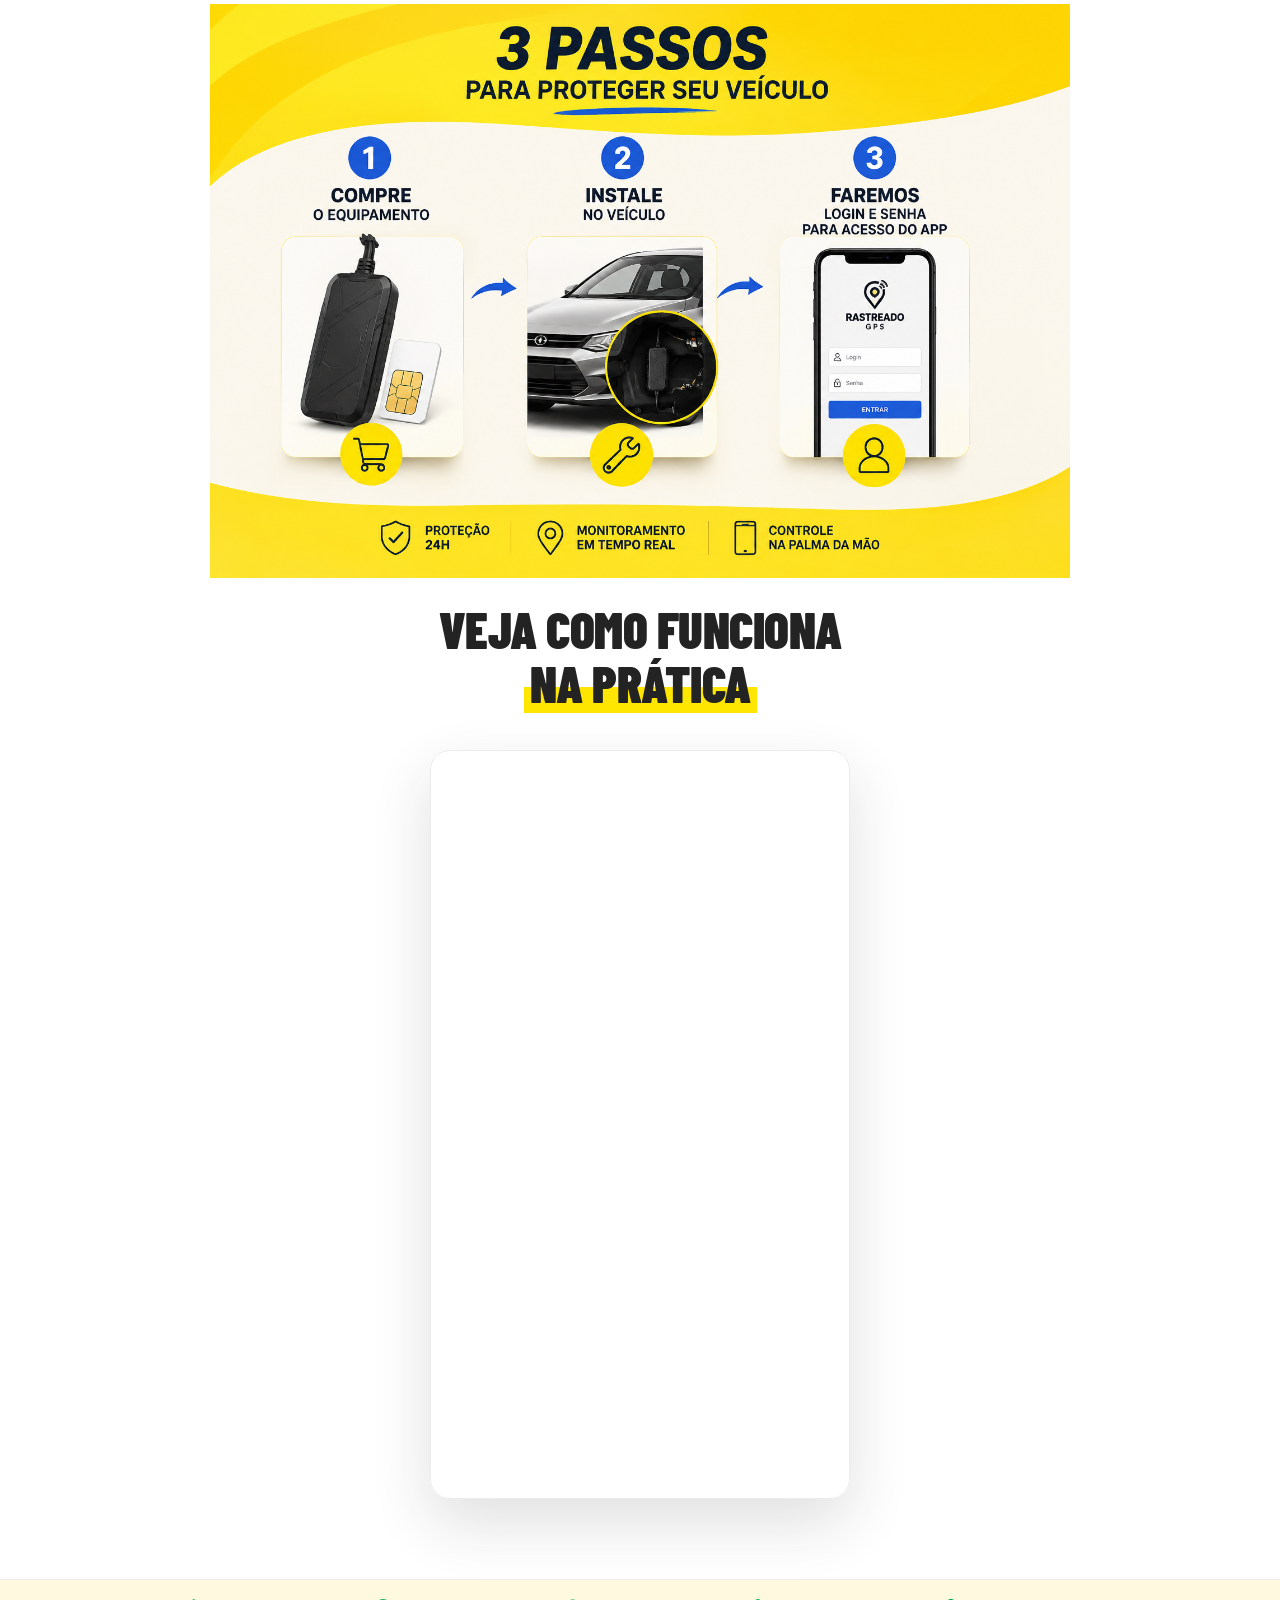
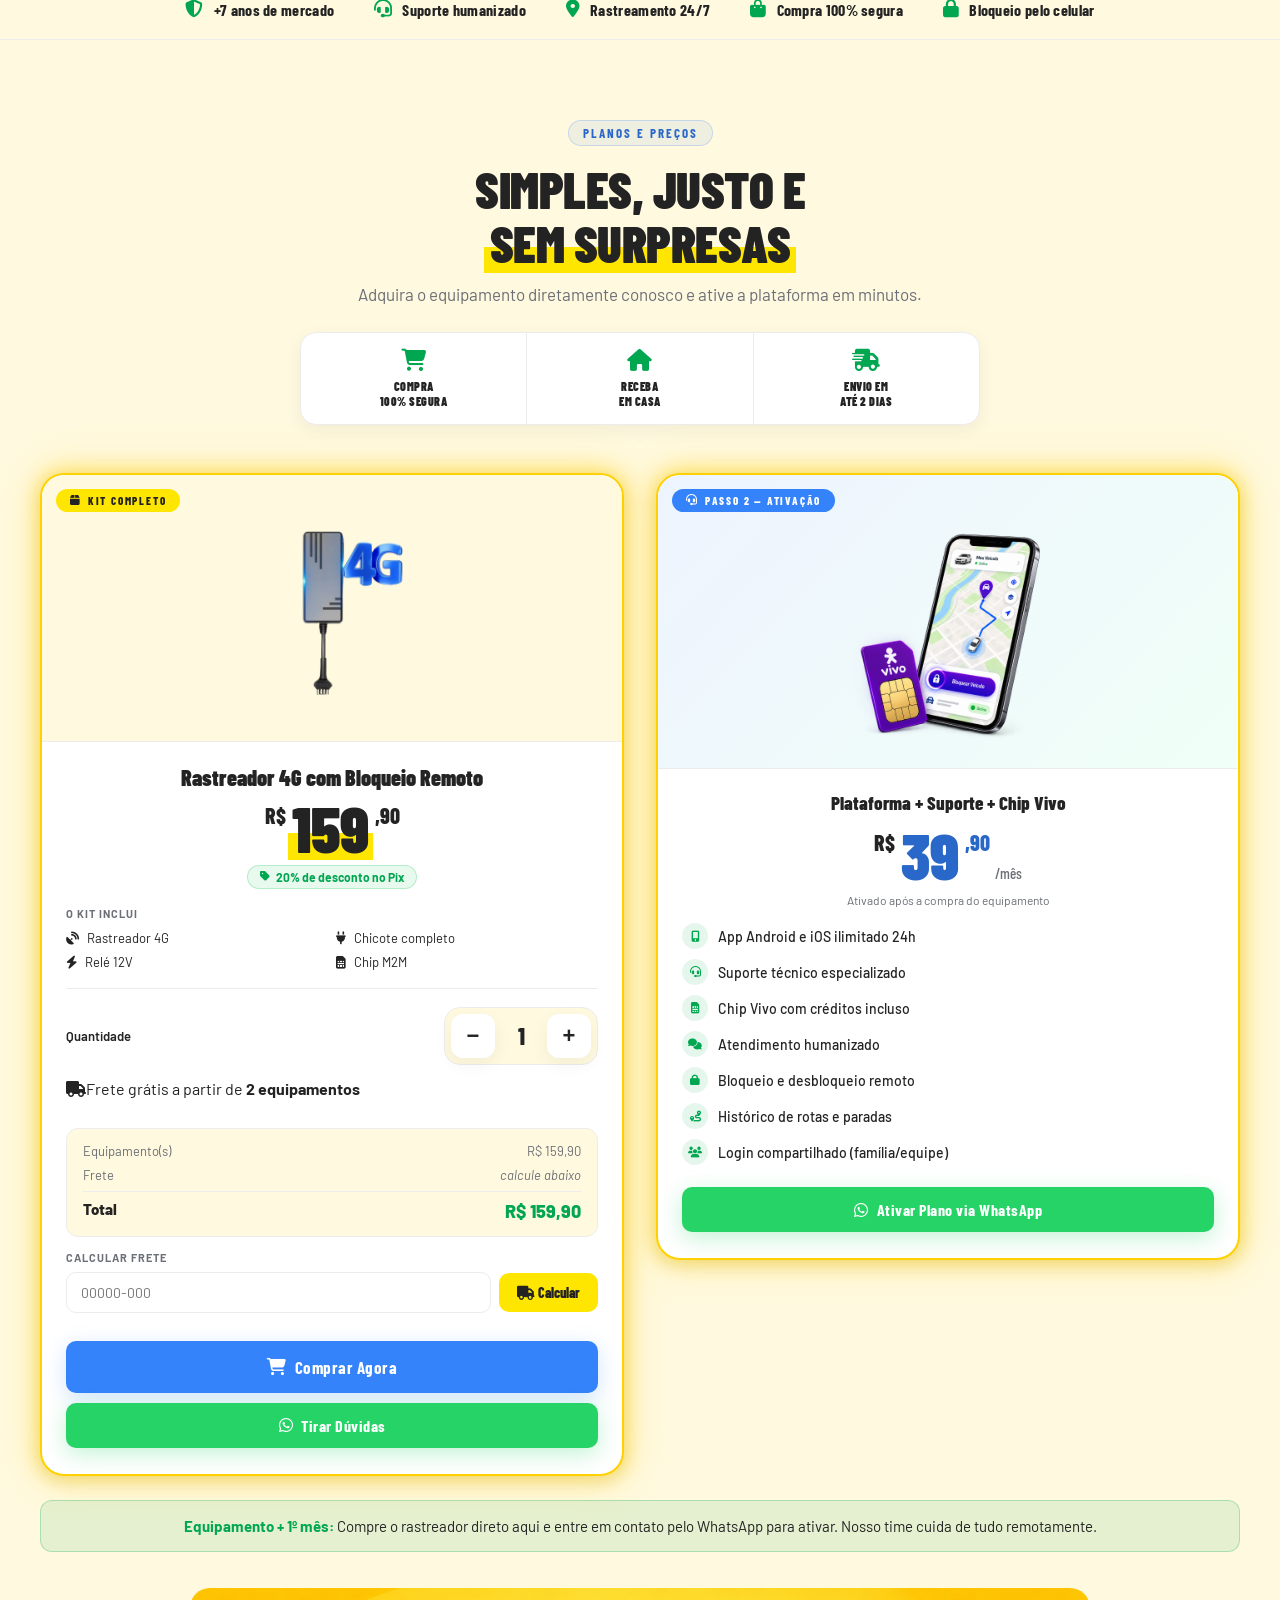
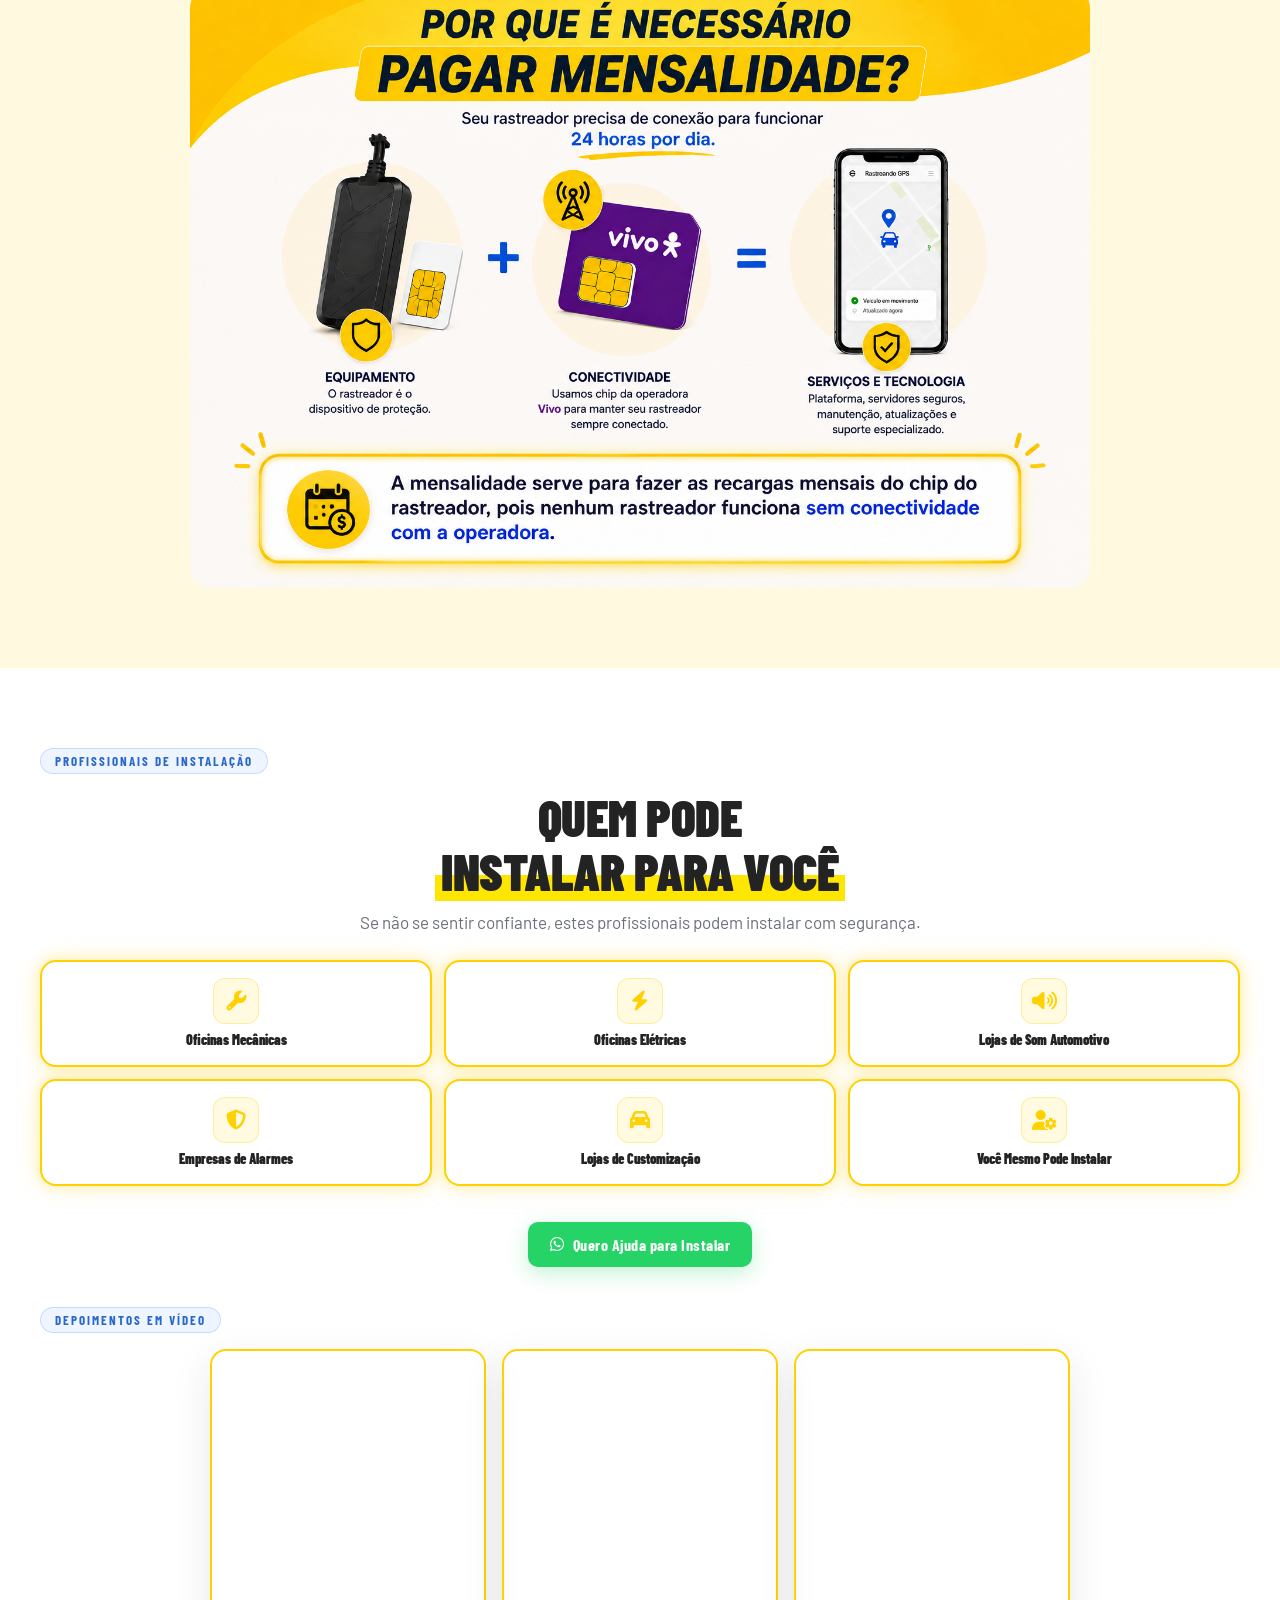
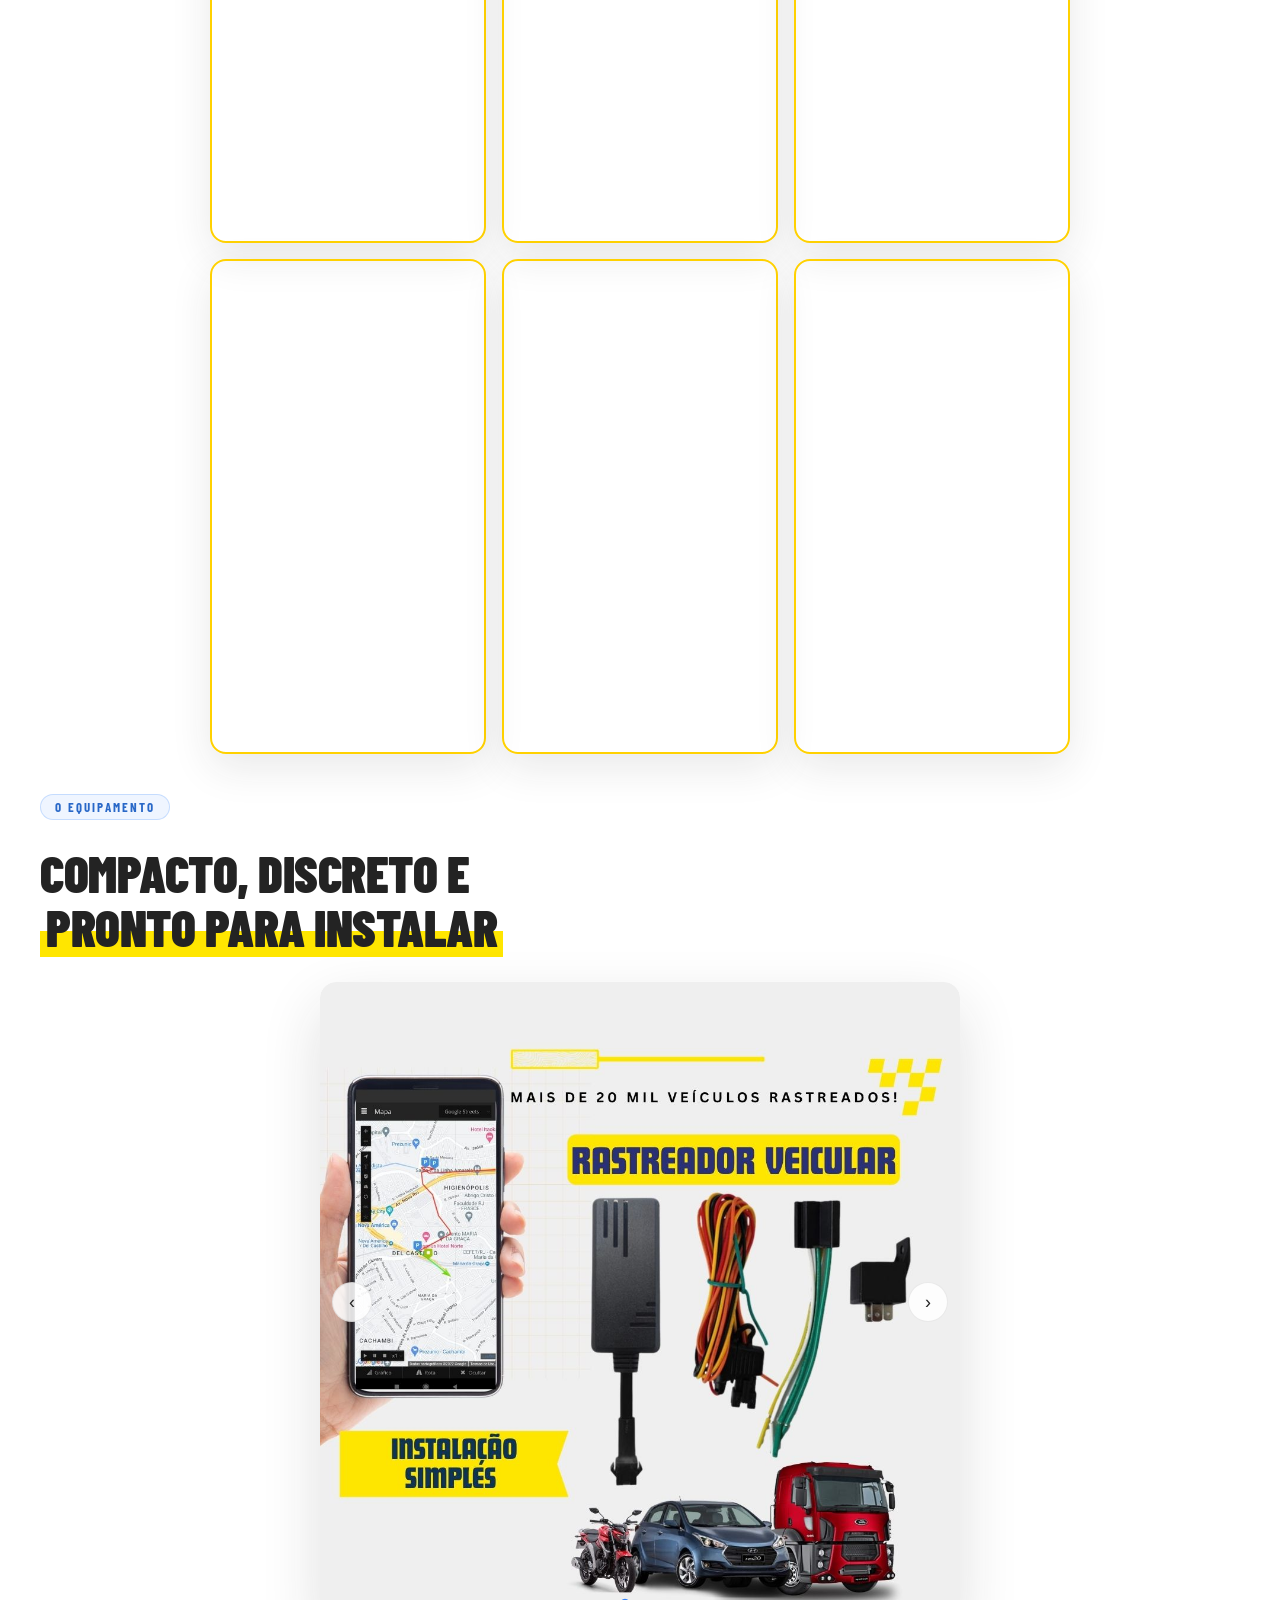
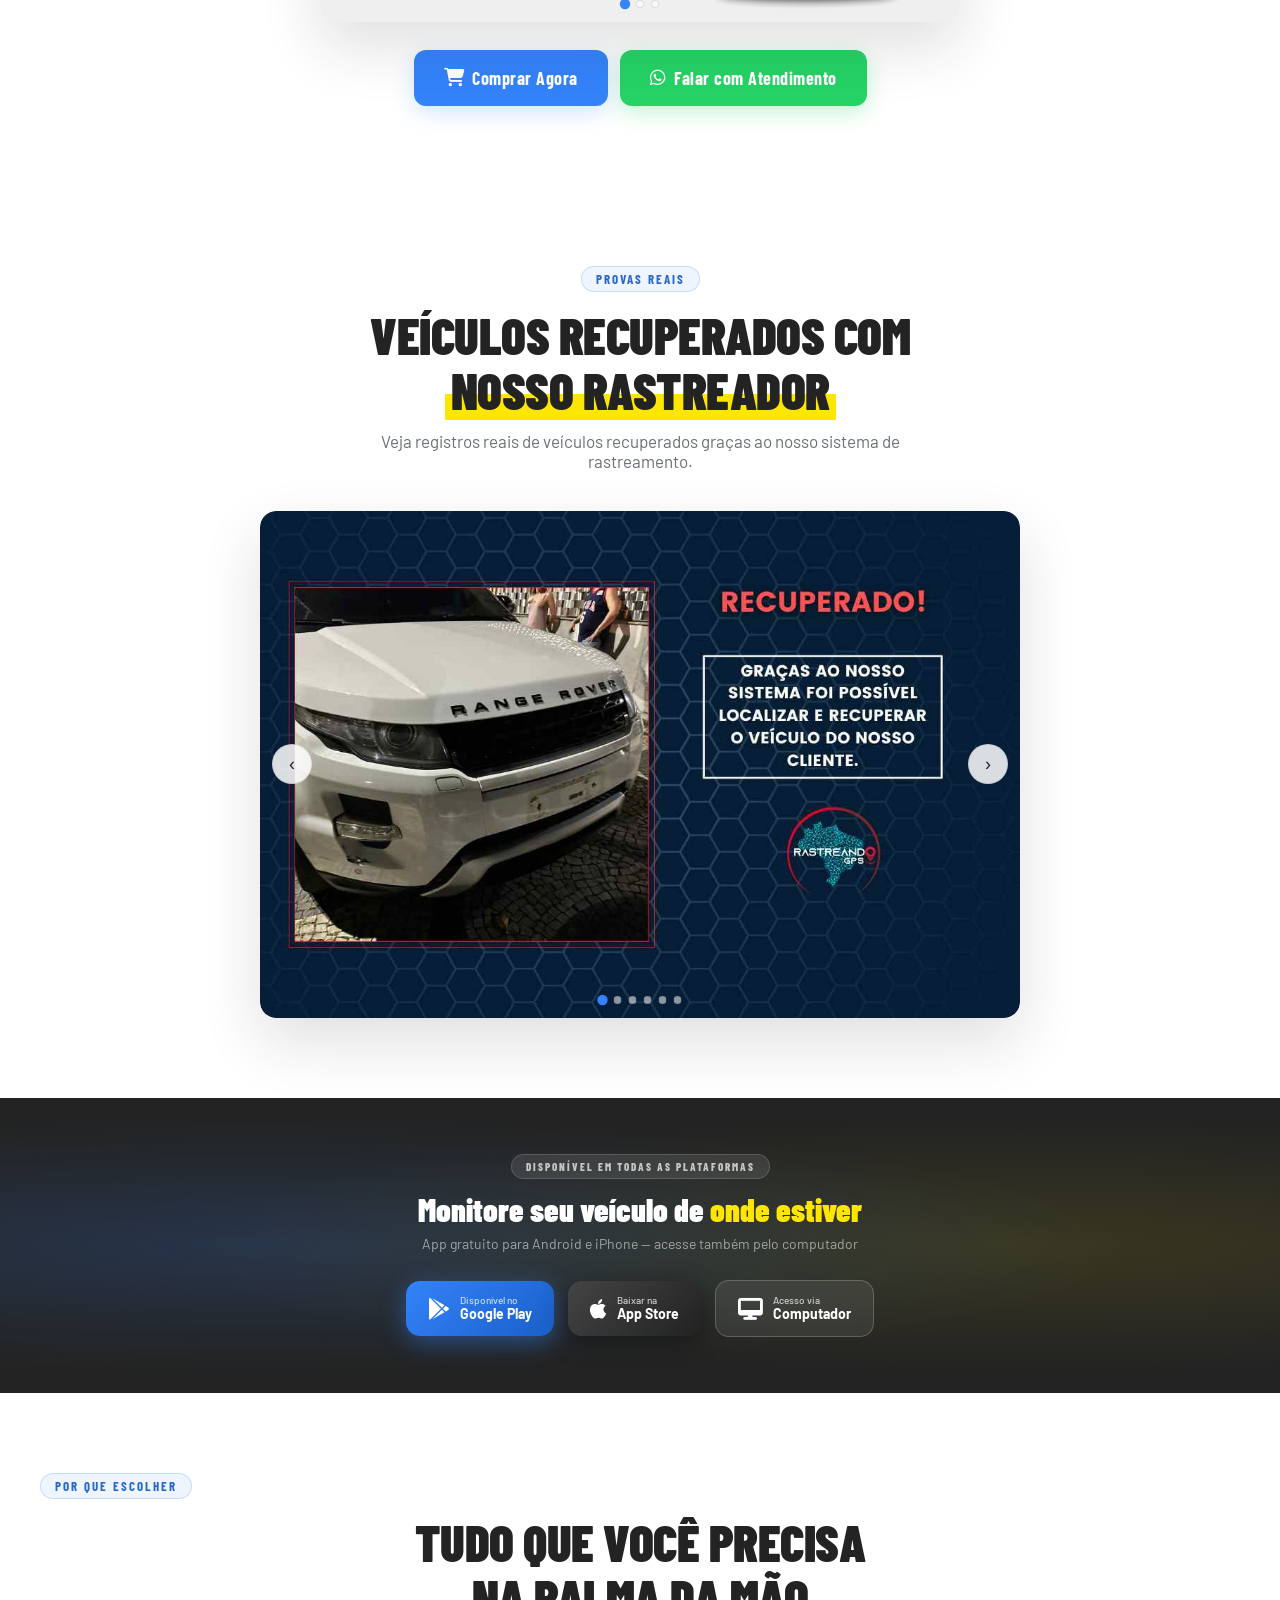
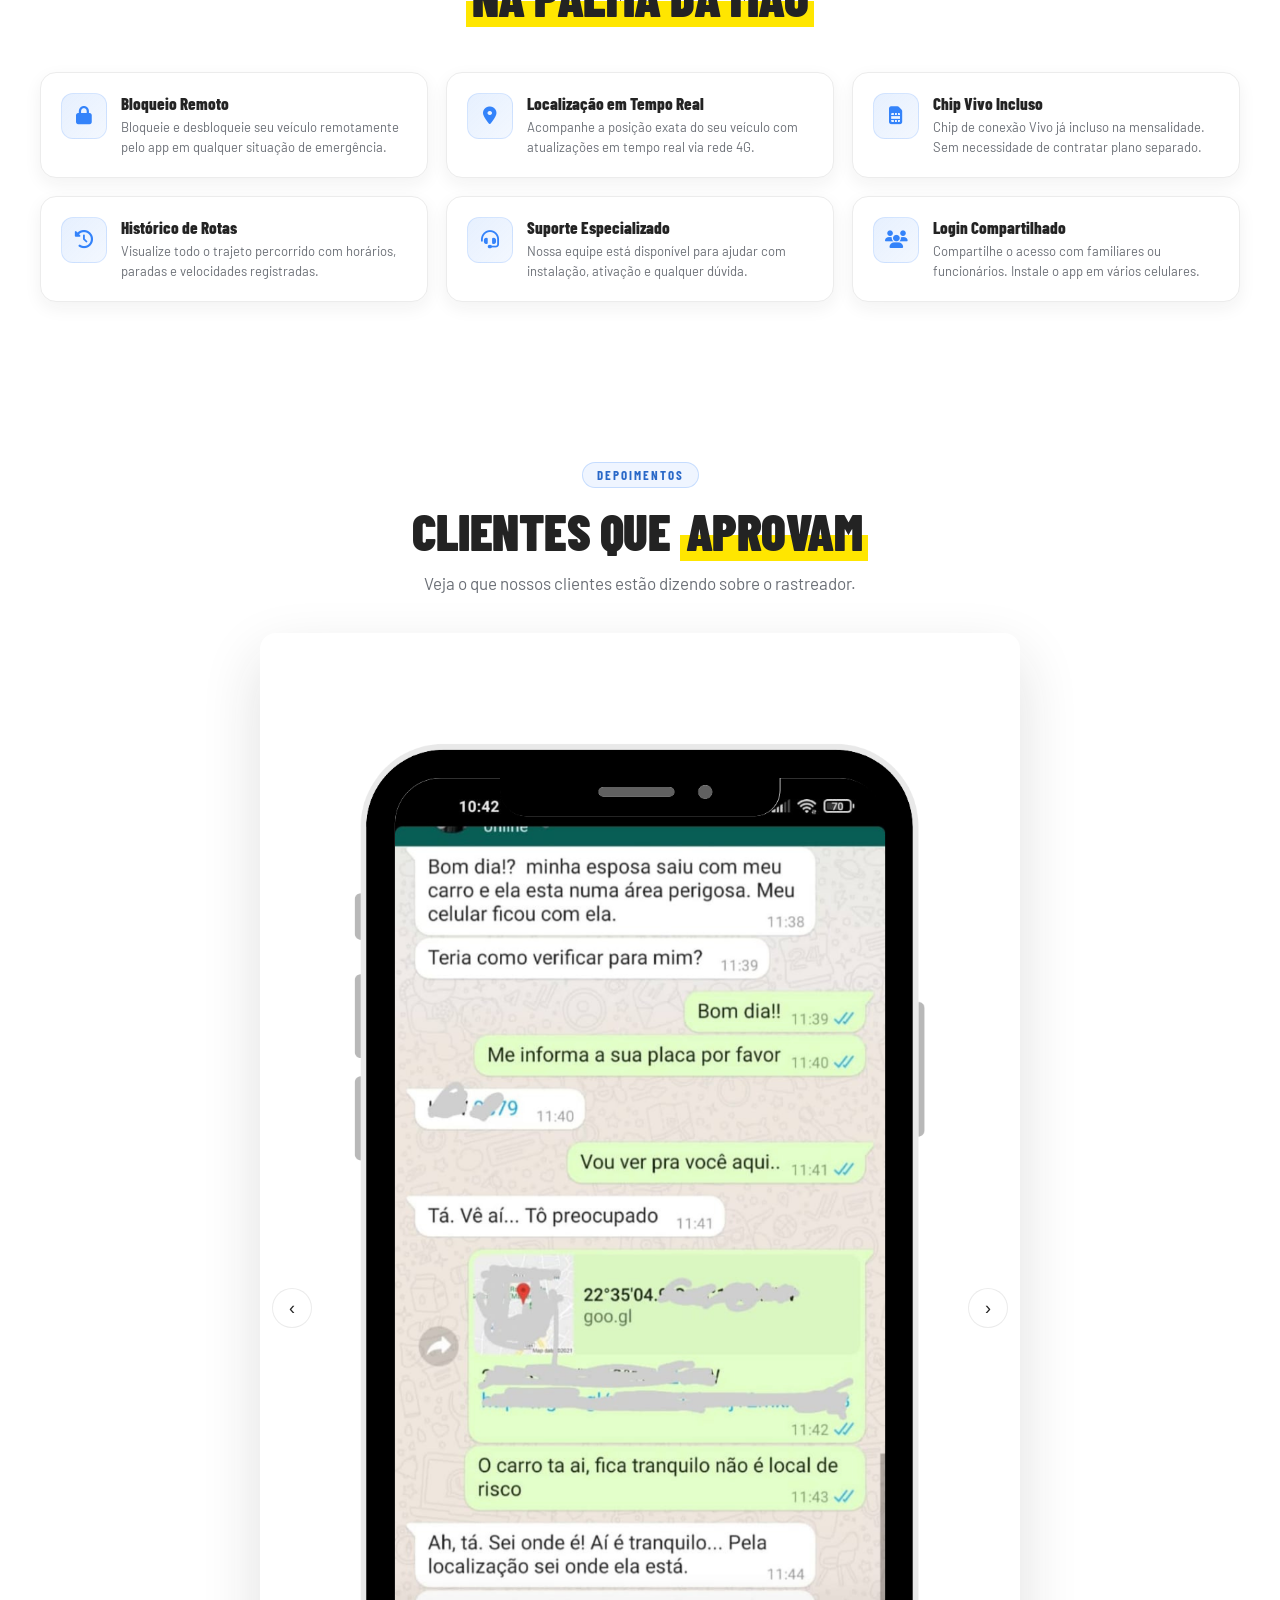
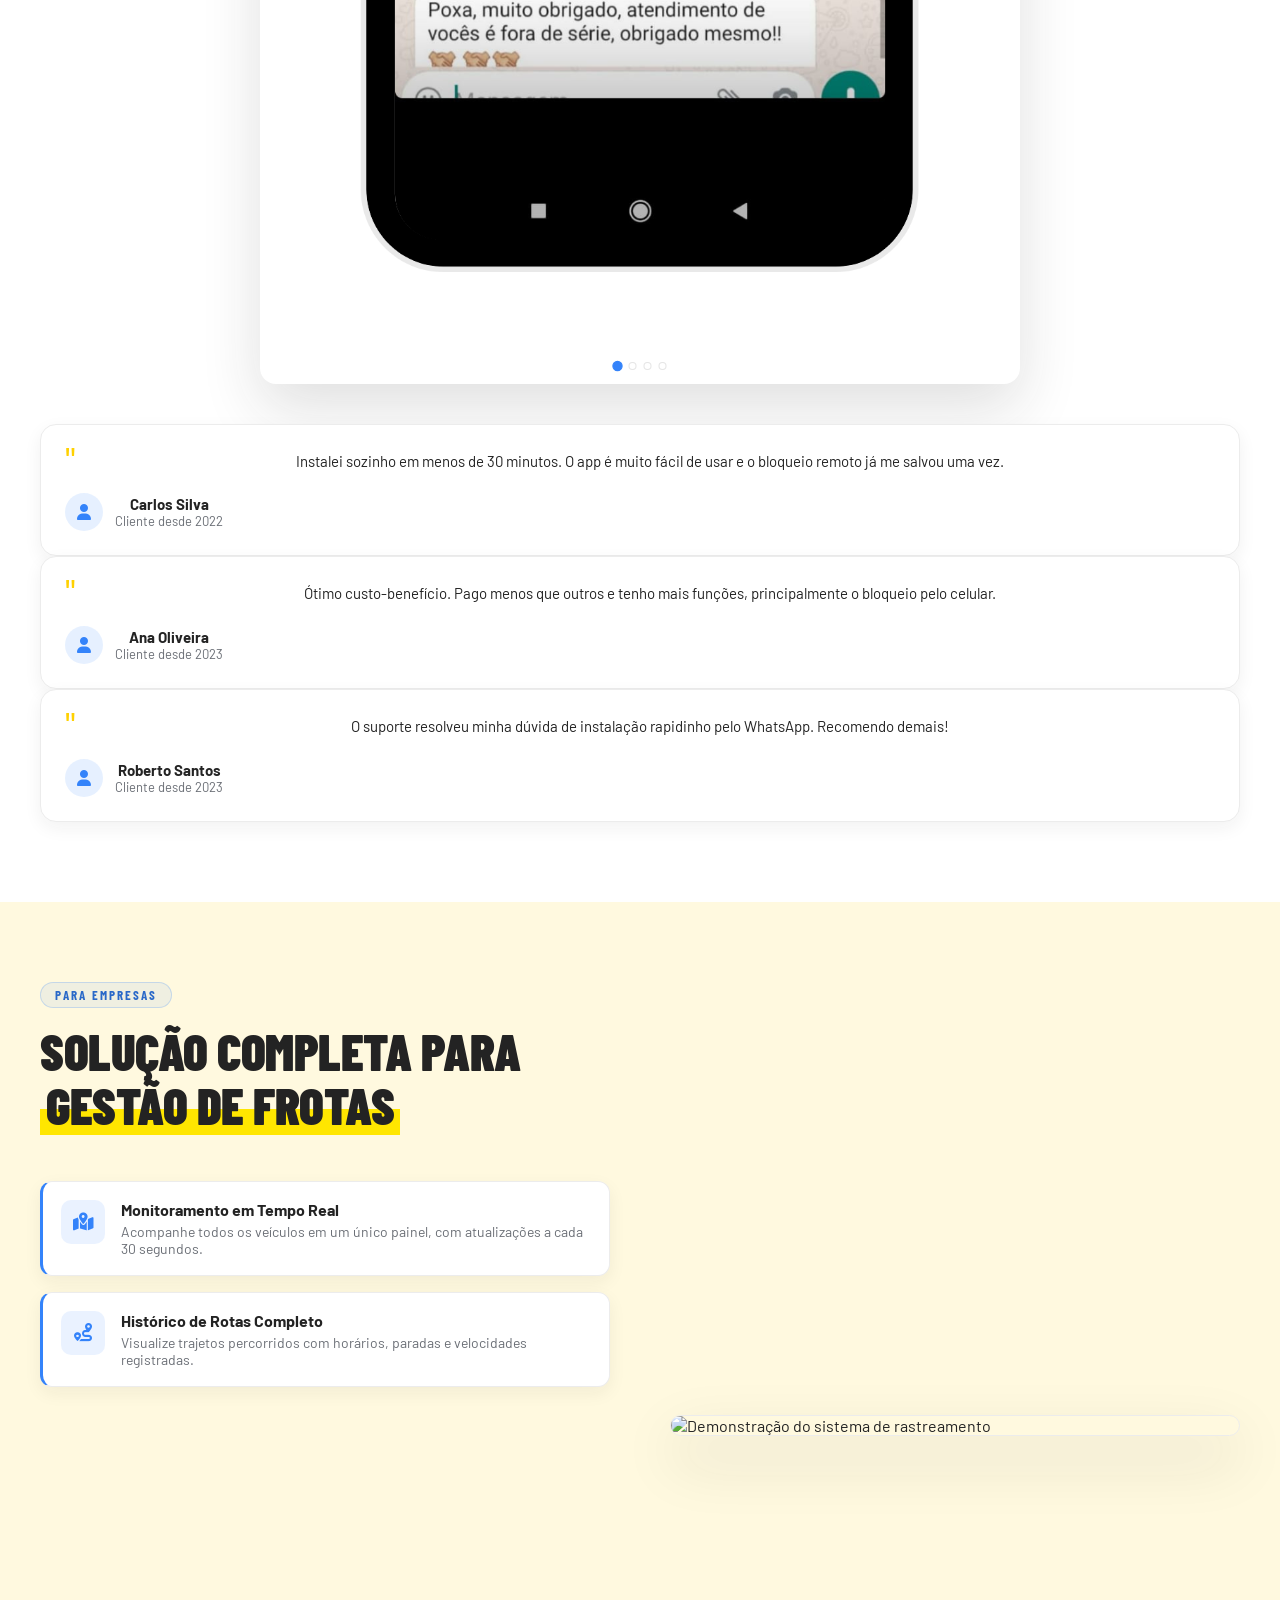
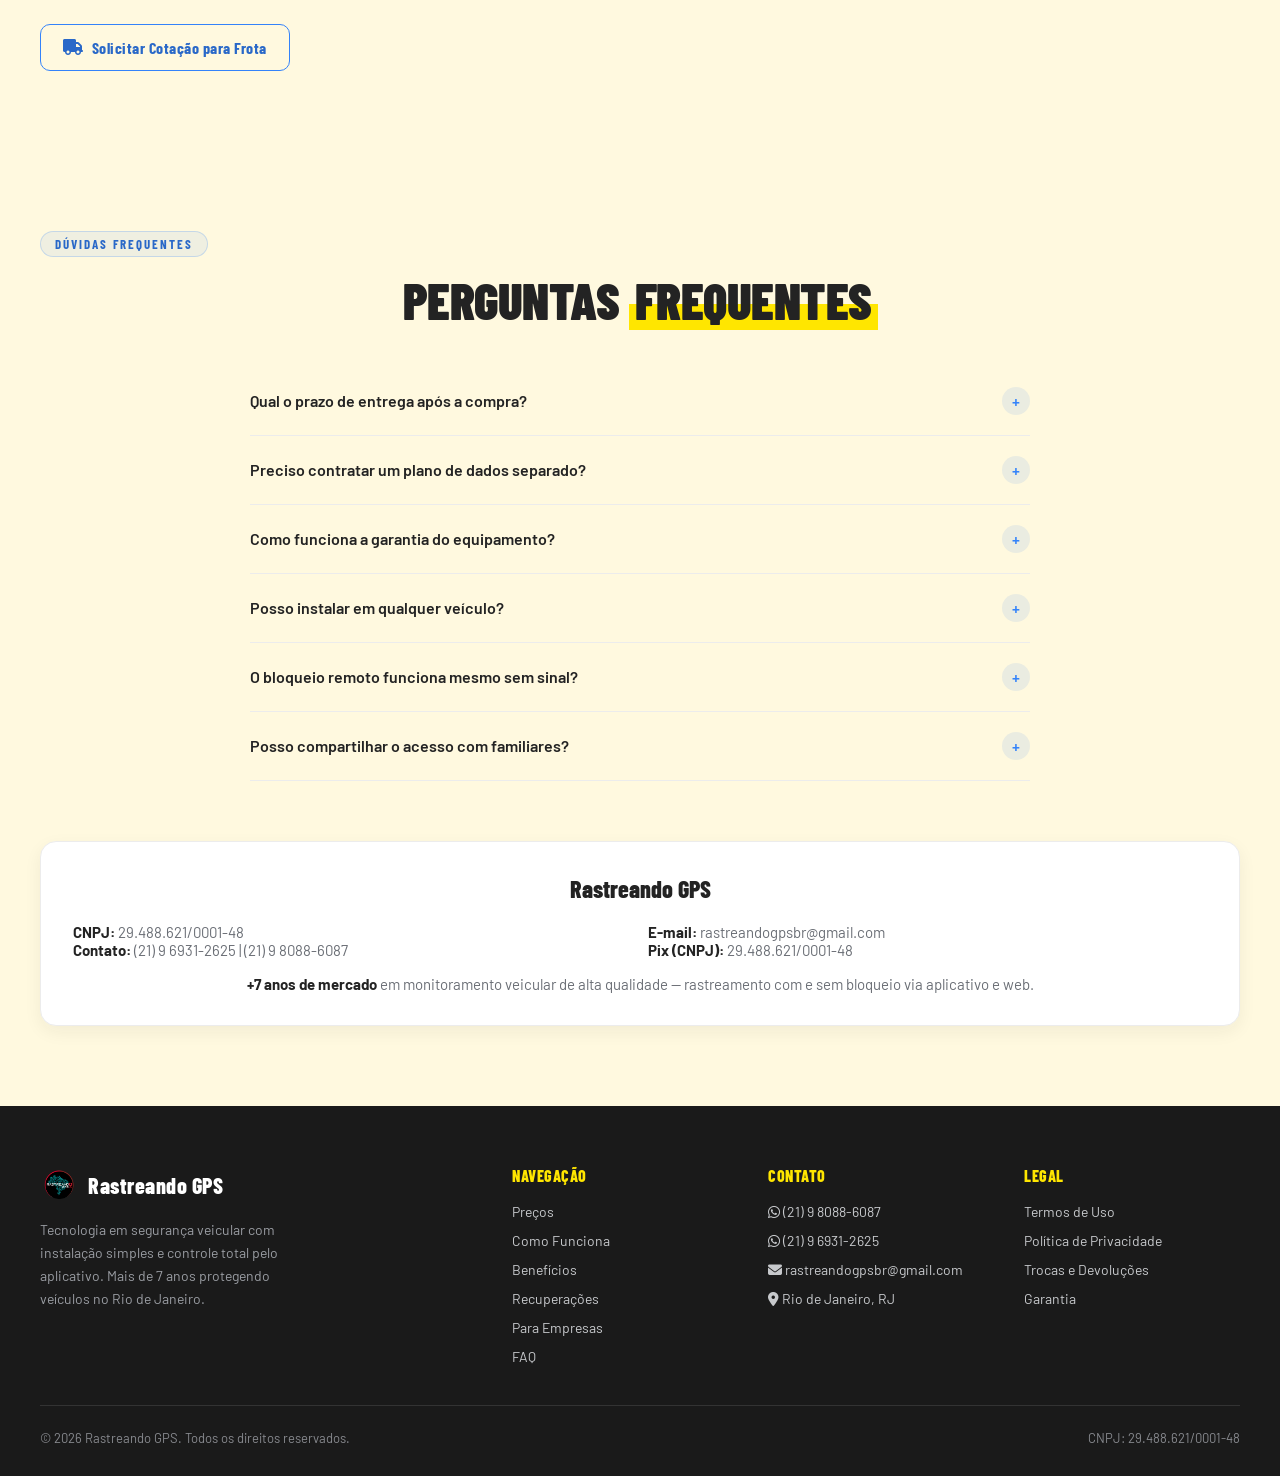
==== commit 9bd6c58a: "Update years of experience from 6 to 7" ====
--- a/index.html
+++ b/index.html
@@ -894,7 +894,7 @@
 <div class="trust-strip">
   <div class="container">
     <div class="trust-items">
-      <div class="trust-item"><i class="fas fa-shield-alt"></i> +6 anos de mercado</div>
+      <div class="trust-item"><i class="fas fa-shield-alt"></i> +7 anos de mercado</div>
       <div class="trust-item"><i class="fas fa-headset"></i> Suporte humanizado</div>
       <div class="trust-item"><i class="fas fa-map-marker-alt"></i> Rastreamento 24/7</div>
       <div class="trust-item"><i class="fas fa-shopping-bag"></i> Compra 100% segura</div>
@@ -1471,7 +1471,7 @@
         </div>
       </div>
       <p style="margin-top:16px; color:var(--muted); text-align:center; font-size:15px;">
-        <strong style="color:var(--ink);">+6 anos de mercado</strong> em monitoramento veicular de alta qualidade — rastreamento com e sem bloqueio via aplicativo e web.
+        <strong style="color:var(--ink);">+7 anos de mercado</strong> em monitoramento veicular de alta qualidade — rastreamento com e sem bloqueio via aplicativo e web.
       </p>
     </div>
   </div>
@@ -1486,7 +1486,7 @@
           <img src="./assets/logo.png" alt="Rastreando GPS">
           <span>Rastreando GPS</span>
         </a>
-        <p>Tecnologia em segurança veicular com instalação simples e controle total pelo aplicativo. Mais de 6 anos protegendo veículos no Rio de Janeiro.</p>
+        <p>Tecnologia em segurança veicular com instalação simples e controle total pelo aplicativo. Mais de 7 anos protegendo veículos no Rio de Janeiro.</p>
       </div>
       <div>
         <div class="footer-col-title">Navegação</div>
